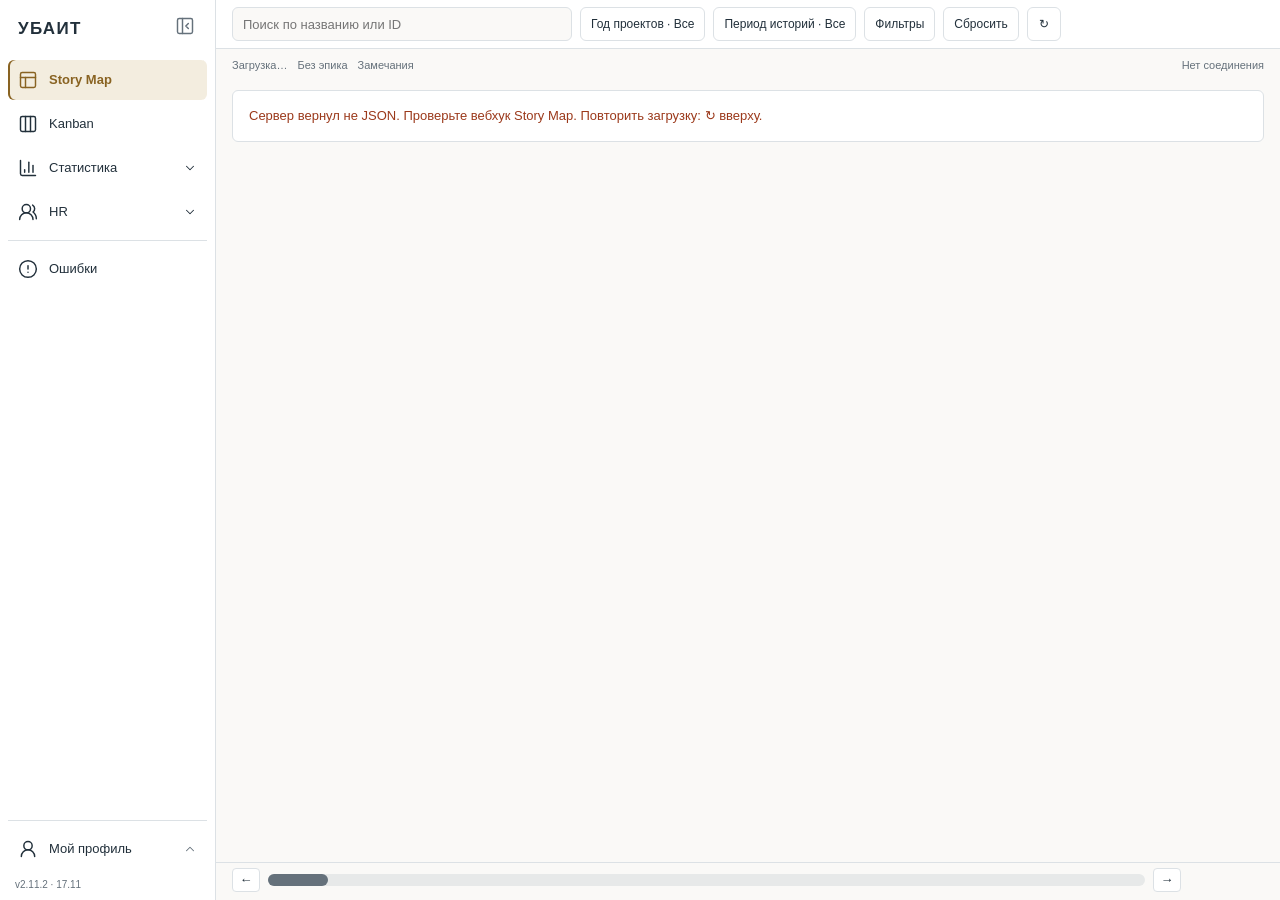
==== index.html @ e15a3f2a "Add files via upload" ====
<!doctype html>
<html lang="ru">
<head>
<meta charset="utf-8"><meta name="viewport" content="width=device-width,initial-scale=1">
<meta name="color-scheme" content="light"><meta name="robots" content="noindex,nofollow">
<meta name="app-version" content="2026.11.17-v2.11.2">
<meta name="ui-revision" content="R21-compensation">
<title>УБАИТ · Команда и продукты</title>
<link rel="stylesheet" href="/hr.css">
<style>
:root{color-scheme:light;--bg:#faf9f7;--paper:#fff;--ink:#22303b;--sub:#65717b;--line:#dce1e5;--accent:#896322;--soft:#f3eddf;--track:#e7e9e9;--green:#266e52;--blue:#326297;--danger:#9b391b;--col:236px;--rail:76px}
:root[data-theme="dark"]{color-scheme:dark;--bg:#191b1d;--paper:#23272a;--ink:#e8edf1;--sub:#abb8c2;--line:#3b444a;--accent:#e5bf76;--soft:#3b3425;--track:#384149;--green:#98d6b4;--blue:#9fc4f1;--danger:#f1ae88}
html{height:100%;overflow:hidden}
.app-bar{height:36px;flex-shrink:0;display:flex;align-items:center;gap:18px;padding:0 16px;background:var(--paper);border-bottom:1px solid var(--line)}.app-brand{font-size:13px;letter-spacing:.06em;font-weight:750}.app-tabs{display:flex;align-self:stretch;gap:4px}.app-tab{background:none;border:0;border-bottom:2px solid transparent;padding:0 12px;font-size:12px}.app-tab[aria-selected="true"]{border-bottom-color:var(--accent);color:var(--accent);font-weight:650;background:var(--soft)}.app-bar .build-version{margin-left:auto}.app-bar #theme-toggle{min-height:26px;font-size:11px;padding:2px 8px}.app-panel{display:flex;flex-direction:column;flex:1;min-height:0;overflow:hidden}
*{box-sizing:border-box}body{margin:0;height:100dvh;display:flex;flex-direction:column;overflow:hidden;background:var(--bg);color:var(--ink);font:13px/1.4 -apple-system,BlinkMacSystemFont,"Segoe UI",Arial,sans-serif}button,input{font:inherit;color:inherit}button{cursor:pointer}button:disabled{cursor:default;opacity:.45}button:focus-visible,a:focus-visible,input:focus-visible{outline:2px solid var(--accent);outline-offset:2px}[hidden]{display:none!important}h1,h2,h3,p{margin:0}a{color:var(--accent)}
.toolbar{display:flex;align-items:center;gap:8px;padding:10px 16px;background:var(--paper);border-bottom:1px solid var(--line);flex-shrink:0}.brand{font-size:17px;font-weight:700;white-space:nowrap;margin-right:8px}.search{flex:1;min-width:120px;max-width:340px}.search input{width:100%;height:34px;padding:7px 10px;border:1px solid var(--line);border-radius:6px;background:var(--bg)}.action{min-height:34px;padding:6px 10px;border:1px solid var(--line);border-radius:6px;background:var(--paper);white-space:nowrap;font-size:12px}.action:hover{border-color:var(--accent)}.action.active{background:var(--soft);border-color:var(--accent)}.primary{background:var(--accent);color:var(--paper);border-color:var(--accent)}.icon-button{min-width:34px;padding:5px}.meta{display:flex;align-items:center;gap:10px;min-height:33px;padding:5px 16px;flex-shrink:0;font-size:11px;color:var(--sub)}.meta .connection{margin-left:auto;white-space:nowrap}.text-button{padding:0;border:0;background:transparent;color:var(--sub);font-size:11px}.text-button.active{color:var(--accent);text-decoration:underline}.tags{display:flex;gap:5px;overflow:auto;min-width:0}.tag{white-space:nowrap;border:1px solid var(--line);border-radius:4px;background:var(--paper);padding:2px 6px;font-size:10px}.message{padding:16px;margin:8px 16px;background:var(--paper);border:1px solid var(--line);border-radius:6px;white-space:pre-wrap}.message.error{color:var(--danger)}
.viewport{flex:1;min-height:0;overflow:auto;overscroll-behavior:contain;margin:0 16px;position:relative;scrollbar-gutter:stable}.matrix{min-width:100%;width:max-content}.grid{display:grid;grid-template-columns:var(--rail) repeat(var(--cols),var(--col))}.map-head{position:sticky;top:0;z-index:4;background:var(--bg);grid-template-rows:65px 104px}.project-head{min-width:0;padding:8px 10px;background:var(--soft);border-right:5px solid var(--bg);border-bottom:2px solid var(--accent);display:flex;align-items:center;gap:10px}.project-head h2{font-size:12px;font-weight:650;display:-webkit-box;-webkit-line-clamp:2;-webkit-box-orient:vertical;overflow:hidden;overflow-wrap:anywhere;flex:1}.project-head .percent{font-size:18px;font-weight:650;white-space:nowrap}.epic-head{min-width:0;text-align:left;padding:8px 10px;background:var(--bg);border:0;border-left:1px solid var(--line);border-bottom:1px solid var(--line);display:flex;flex-direction:column;justify-content:space-between;gap:4px}.epic-head:hover{background:var(--paper)}.epic-code{font-size:10px;color:var(--sub)}.epic-head h3{font-size:12px;font-weight:650;display:-webkit-box;-webkit-line-clamp:3;-webkit-box-orient:vertical;overflow:hidden;overflow-wrap:anywhere}.progress{display:flex;align-items:center;gap:8px;width:100%;font-size:11px;font-variant-numeric:tabular-nums}.progress span{white-space:nowrap}.track{flex:1;height:3px;background:var(--track);overflow:hidden;border-radius:4px}.fill{height:100%;background:var(--accent)}.head-rail,.lane-rail{position:sticky;left:0;background:var(--bg);z-index:5;color:var(--sub);padding:8px 5px 8px 0;font-size:10px}.head-rail{grid-column:1;grid-row:1 / 3;align-content:end}.lane{border-top:1px solid var(--line)}.lane-rail{z-index:3;min-height:32px}.lane-toggle{border:0;background:transparent;padding:0;min-height:22px;font-size:11px;display:flex;align-items:center;gap:4px}.lane-note{font-size:10px;margin:2px 0 0 12px;color:var(--sub)}.cell{padding:8px 7px 12px;border-left:1px solid var(--line);display:flex;flex-direction:column;gap:6px;min-width:0}.cell.empty:after{content:'—';color:var(--sub);opacity:.4}.story{padding:9px;text-align:left;width:100%;border:1px solid var(--line);border-radius:5px;background:var(--paper);height:119px;display:flex;flex-direction:column;gap:6px;position:relative}.story:hover{border-color:var(--accent)}.story-title{font-size:12px;font-weight:600;display:-webkit-box;-webkit-line-clamp:3;-webkit-box-orient:vertical;overflow:hidden;overflow-wrap:anywhere;line-height:1.35}.story-bottom{margin-top:auto;display:flex;align-items:end;justify-content:space-between;gap:8px}.story-person{font-size:10px;color:var(--sub);overflow:hidden;display:-webkit-box;-webkit-line-clamp:2;-webkit-box-orient:vertical;flex:1}.story-stats{display:flex;flex-direction:column;align-items:end;font-size:10px;white-space:nowrap;color:var(--sub)}.story-stats .percent{font-size:14px;font-weight:650;color:var(--ink)}.story.done .percent{color:var(--green)}.story.wip .percent{color:var(--blue)}.issue-dot{position:absolute;top:3px;right:5px;color:var(--danger);font-size:9px}.story.has-issue .story-title{padding-right:8px}.more{height:30px;flex-shrink:0;border:1px dashed var(--line);background:transparent;border-radius:4px;color:var(--sub);font-size:11px}.xbar{display:flex;align-items:center;gap:8px;padding:5px 16px 8px;flex-shrink:0;background:var(--bg);border-top:1px solid var(--line)}.xbar button{border:1px solid var(--line);border-radius:4px;background:var(--paper);width:28px;height:24px}.xbar input{flex:1;min-width:0;appearance:none;-webkit-appearance:none;height:12px;border-radius:8px;background:var(--track);margin:0;cursor:ew-resize}.xbar input::-webkit-slider-thumb{appearance:none;-webkit-appearance:none;width:var(--thumb,60px);height:12px;background:var(--sub);border-radius:8px}.xbar input::-moz-range-thumb{width:var(--thumb,60px);height:12px;background:var(--sub);border:0;border-radius:8px}.xbar small{font-size:10px;color:var(--sub);min-width:75px;text-align:right}
dialog{background:var(--paper);color:var(--ink);border:1px solid var(--line);border-radius:10px;max-height:88dvh;padding:0;box-shadow:0 16px 60px #0003}dialog::backdrop{background:#0005}.dialog-top{display:flex;justify-content:space-between;align-items:center;gap:12px;padding:16px 20px;border-bottom:1px solid var(--line)}.dialog-top h2{font-size:17px}.dialog-footer{display:flex;align-items:center;justify-content:space-between;gap:12px;padding:12px 20px;border-top:1px solid var(--line)}.filter-dialog{width:min(850px,95vw)}.filter-layout{display:grid;grid-template-columns:175px 1fr;height:min(470px,60dvh)}.filter-tabs{padding:10px;border-right:1px solid var(--line);overflow:auto;background:var(--bg)}.filter-tabs button{width:100%;display:flex;justify-content:space-between;gap:5px;text-align:left;border:0;background:transparent;border-radius:5px;padding:9px;font-size:12px}.filter-tabs button[aria-selected=true]{background:var(--soft);color:var(--accent)}.filter-tabs small{color:var(--sub)}.filter-pane{padding:16px 20px;display:flex;flex-direction:column;min-height:0;min-width:0}.filter-pane h3{font-size:14px;margin-bottom:6px}.help{font-size:12px;color:var(--sub);line-height:1.5}.options-search{width:100%;margin:12px 0 8px;height:34px;border:1px solid var(--line);border-radius:5px;background:var(--bg);padding:7px 9px}.options-list{overflow:auto;flex:1;min-height:0;margin-top:8px}.option{display:flex;align-items:center;gap:9px;padding:8px 6px;border-radius:4px;font-size:12px;cursor:pointer}.option:hover{background:var(--bg)}.option input{accent-color:var(--accent);width:16px;height:16px;flex-shrink:0}.option span{overflow-wrap:anywhere}.filter-tools{display:flex;gap:15px}.filter-tools button{font-size:11px;background:none;border:0;padding:4px 0;color:var(--accent)}.range-group{margin:18px 0}.range-heading{display:flex;justify-content:space-between;gap:15px;margin-bottom:10px}.range-heading strong{font-size:12px}.range-inputs{display:grid;grid-template-columns:28px 1fr 70px;align-items:center;gap:10px;margin:8px 0;font-size:11px}.range-inputs input[type=range]{width:100%;accent-color:var(--accent)}.range-inputs input[type=number]{width:65px;border:1px solid var(--line);border-radius:4px;padding:5px;background:var(--bg)}.detail-dialog{width:min(700px,94vw)}.detail-body{padding:20px;max-height:calc(88dvh - 70px);overflow:auto}.detail-title{font-size:22px;line-height:1.3;overflow-wrap:anywhere;margin-bottom:8px}.detail-path{color:var(--sub);font-size:12px;margin-bottom:18px}.detail-grid{display:grid;grid-template-columns:1fr 1.5fr;gap:9px 16px;margin:20px 0;font-size:12px}.detail-grid dt{color:var(--sub)}.detail-grid dd{margin:0;overflow-wrap:anywhere}.text-block{margin:15px 0;white-space:pre-wrap;overflow-wrap:anywhere}.text-block strong{display:block;margin-bottom:5px;font-size:12px}.warning{font-size:12px;color:var(--danger);margin:8px 0}.sprint-table{border-collapse:collapse;width:100%;font-size:11px}.sprint-table th,.sprint-table td{padding:6px;border-bottom:1px solid var(--line);text-align:right}.sprint-table th:first-child,.sprint-table td:first-child{text-align:left}.sprint-table th{color:var(--sub);font-weight:500}
.project-metrics{position:sticky;right:8px;background:var(--soft);padding:0 4px;display:flex;flex-direction:column;align-items:flex-end;gap:1px;flex-shrink:0}.sp-total{white-space:nowrap;font-size:11px;color:var(--sub);font-variant-numeric:tabular-nums}
.app-bar #change-password,.app-bar #logout{min-height:26px;padding:2px 8px;font-size:11px;flex-shrink:0}.password-dialog{width:min(440px,94vw)}.password-fields{border:0;margin:0;padding:18px 20px;display:grid;gap:14px}.password-fields label{display:grid;gap:6px;font-size:12px}.password-fields input{width:100%;border:1px solid var(--line);border-radius:6px;background:var(--bg);padding:10px;font-size:14px}.password-fields .help{font-size:11px}.password-error{margin:0;font-size:12px;color:var(--danger)}.password-fields .action{margin-top:2px}@media(max-width:1000px){.app-bar .build-version{display:none}.app-bar #change-password{margin-left:auto}.app-tabs{min-width:0;overflow-x:auto;flex-shrink:1}.app-brand{flex-shrink:0}}
.lane.collapsed .lane-rail{display:flex;align-items:center;gap:5px;padding:3px 0;min-height:30px}
.lane.collapsed .lane-note{margin:0;font-size:9px}
.story{height:auto;min-height:134px;flex-shrink:0}
.story-title,.story-bottom{flex-shrink:0}
.story-meta{display:flex;align-items:center;gap:6px;min-width:0;flex-shrink:0}
.story-meta .afct-badge{margin-right:0;flex-shrink:0}
.story-badges{display:inline-flex;align-items:center;gap:5px;flex-shrink:0}.monetization-badge{display:inline-flex;align-items:center;justify-content:center;width:17px;height:17px;flex:0 0 17px;vertical-align:middle;color:var(--accent)}.monetization-badge svg{width:16px;height:16px}.initiative-detail{margin:18px 0;padding:14px;border:1px solid var(--line);border-radius:6px;background:var(--bg)}.initiative-detail h3{font-size:13px;margin:0 0 8px}.initiative-detail .detail-grid{margin:10px 0}.initiative-detail p{font-size:12px;line-height:1.5;overflow-wrap:anywhere}.initiative-detail .initiative-description{white-space:pre-wrap;margin-top:10px}.initiative-detail a{font-size:12px}.initiative-filter-choice{align-items:flex-start}.initiative-filter-choice span{line-height:1.5}
.story-status{font-size:10px;line-height:12px;color:var(--blue);white-space:nowrap;overflow:hidden;text-overflow:ellipsis;min-width:0;flex:1}
.build-version{display:inline-block;font-size:10px;font-weight:400;color:var(--sub);margin-left:7px;vertical-align:middle;white-space:nowrap}
.viewport{overflow-x:hidden;overflow-y:auto}
.toolbar{padding-top:7px;padding-bottom:7px}.duration{white-space:nowrap;font-size:10px;color:var(--sub);font-variant-numeric:tabular-nums}.epic-footer{display:grid;grid-template-columns:1fr auto;align-items:center;gap:4px 8px;flex-shrink:0}.epic-footer .progress{min-width:0;grid-column:1 / -1}.story-person{min-width:0}.story-stats{flex-shrink:0}
.filter-logic{display:flex;align-items:center;flex-wrap:wrap;gap:8px;padding:10px 20px;border-bottom:1px solid var(--line);font-size:11px}
.filter-logic .help{font-size:11px;flex-basis:100%}
.segmented{display:inline-flex;gap:2px;padding:2px;border:1px solid var(--line);border-radius:6px;background:var(--bg)}
.segmented button{border:0;border-radius:4px;background:transparent;padding:5px 8px;font-size:11px}
.segmented button[aria-pressed="true"]{background:var(--accent);color:var(--paper)}
.filter-mode{display:flex;align-items:center;gap:10px;margin-top:10px}
.filter-dialog{overflow:hidden}.filter-dialog[open]{display:flex;flex-direction:column;height:min(660px,88dvh)}.filter-layout{height:auto;flex:1;min-height:0}.filter-dialog .dialog-top,.filter-dialog .dialog-footer,.filter-logic{flex-shrink:0}.filter-pane{overflow-y:auto}.options-list{min-height:60px}
@media(max-width:1000px){.toolbar{flex-wrap:wrap}.search{max-width:none}.meta{flex-wrap:wrap;gap:5px 10px}.meta .connection{margin-left:auto}.tags{max-width:100%}}
@media(max-width:600px){:root{--col:220px;--rail:65px}.toolbar{padding:8px;gap:5px}.brand{font-size:14px}.search{flex-basis:55%}.action{font-size:11px;padding:5px 7px}.meta{padding:5px 8px}.viewport{margin:0 8px}.xbar{padding:5px 8px}.filter-layout{grid-template-columns:125px 1fr;height:62dvh}.filter-pane{padding:12px}.filter-tabs{padding:5px}.filter-tabs button{font-size:11px;padding:9px 5px}.dialog-top,.dialog-footer{padding:12px}.detail-body{padding:15px}.connection{display:none}}
@media(max-width:600px){.app-bar{gap:8px;padding:0 8px}.app-bar .build-version{display:none}.app-bar #theme-toggle{margin-left:auto}.filter-layout{height:auto}.filter-logic{padding:8px 12px}}
.afct-badge{display:inline-block;vertical-align:baseline;font-size:9px;font-weight:650;line-height:15px;padding:0 4px;margin-right:5px;border:1px solid var(--line);border-radius:4px;background:var(--soft);color:var(--accent);white-space:nowrap;letter-spacing:.03em}.afct-empty{color:var(--sub);background:var(--bg)}
.afct-detail{margin:20px 0}.afct-detail>h3{font-size:14px;margin-bottom:10px}.afct-work-block{border:1px solid var(--line);border-radius:6px;padding:12px;margin:8px 0;background:var(--bg)}.afct-work-block h4{font-size:13px;margin:0 0 7px}.afct-work-items{margin-top:9px;font-size:12px;line-height:1.5}.afct-work-items>strong{font-size:11px;color:var(--sub)}.afct-work-items ul{margin:4px 0 0;padding-left:18px}.afct-work-items li+li{margin-top:4px}
.afct-filter-block{padding:5px 0;border-bottom:1px solid var(--line)}.afct-filter-block>.depth-0{font-weight:650}.afct-option.depth-1{margin-left:22px}.afct-filter-section{margin:9px 6px 3px 28px;color:var(--sub);font-size:11px}.kb-board-task-id .afct-badge{float:right;margin-right:0}
.sidebar-load-state{display:block;padding:8px 14px;color:var(--sub);font-size:11px;line-height:1.5}.sidebar-load-retry{font-size:11px!important;color:var(--accent)!important}.sidebar-subnav [hidden]{display:none!important}
@media(max-width:1100px){.stat-rank-row.has-averages{grid-template-columns:18px minmax(105px,1fr) 68px 68px minmax(30px,.6fr) 60px 8px;gap:8px}}
@media(max-width:850px){.stat-rank-row.has-averages{grid-template-columns:16px minmax(110px,1fr) 65px 65px 55px}.has-averages .stat-meter{grid-column:2/-1;grid-row:2}.has-averages .stat-average strong{font-size:12px}}
@media(max-width:450px){.stat-rank-row.has-averages{grid-template-columns:16px minmax(80px,1fr) 58px 58px 45px;gap:5px;padding:10px 8px}.has-averages .stat-name strong{font-size:11px}}
</style>
<style>
.loading-cover{position:fixed;inset:118px 0 0;z-index:9;display:grid;place-items:center;background:var(--bg)}.loading-box{text-align:center;display:flex;align-items:center;flex-direction:column;gap:16px;font-size:16px;font-weight:600}.spinner{width:48px;height:48px;border:4px solid var(--line);border-top-color:var(--accent);border-radius:50%;animation:spin .9s linear infinite}@keyframes spin{to{transform:rotate(360deg)}}@media(prefers-reduced-motion:reduce){.spinner{animation-duration:2s}}
.aux-view{flex:1;min-height:0;overflow:auto;padding:0 16px 12px}.aux-view[aria-busy="true"]{opacity:.65}.empty-state{padding:50px 20px;text-align:center;color:var(--sub)}.error-board{height:100%;min-height:250px;display:flex;gap:12px;align-items:stretch}.error-column{flex:0 0 290px;min-width:0;display:flex;flex-direction:column;border:1px solid var(--line);border-radius:8px;background:var(--paper);overflow:hidden}.error-column header{padding:14px 12px;border-bottom:1px solid var(--line);min-height:123px;background:var(--soft)}.error-column h2{font-size:13px;display:flex;justify-content:space-between;gap:8px}.error-column h2 span{font-weight:500;color:var(--sub)}.error-column header p{font-size:11px;line-height:1.5;margin-top:8px;color:var(--sub)}.error-list{flex:1;min-height:0;overflow:auto;padding:9px;display:flex;flex-direction:column;gap:8px}.error-card{width:100%;text-align:left;display:flex;flex-direction:column;gap:8px;flex-shrink:0;padding:11px;background:var(--bg);border:1px solid var(--line);border-radius:6px}.error-card:hover{border-color:var(--accent)}.error-card strong{font-size:12px}.error-card small,.error-card-footer{font-size:10px;color:var(--sub)}.error-reason{font-size:11px;color:var(--danger)}.error-card-footer{display:flex;justify-content:space-between;gap:8px}.error-card-footer>span:last-child{white-space:nowrap}
</style>
<style>
#statistics-shell{display:flex;flex-direction:column;flex:1;min-height:0;overflow:hidden}
.statistics-tabs{display:flex;gap:4px;flex-shrink:0;min-height:35px;padding:0 16px;border-bottom:1px solid var(--line)}
.statistics-tabs button{background:none;border:0;border-bottom:2px solid transparent;padding:7px 14px;font-size:12px}
.statistics-tabs button[aria-selected="true"]{border-bottom-color:var(--accent);color:var(--accent);font-weight:650}
#statistics-view{display:flex;flex-direction:column;overflow:hidden;padding:14px 16px}
.app-panel[data-view="statistics"] .meta{display:none}
.app-panel[data-view="statistics"] .toolbar{gap:7px;flex-wrap:nowrap}
.app-panel[data-view="statistics"] .search{max-width:245px;min-width:120px}
.app-panel[data-view="statistics"] #story-period{max-width:200px;overflow:hidden;text-overflow:ellipsis}
.stats-controls{display:flex;margin-left:auto;flex-shrink:0;padding:0;gap:0}
.stat-dashboard{flex:1;min-height:0;width:100%;max-width:1500px;margin:0 auto;display:grid;grid-template-columns:minmax(0,1fr) 328px;gap:16px}
.stat-ranking{display:flex;flex-direction:column;min-height:0;min-width:0;border:1px solid var(--line);border-radius:9px;background:var(--paper);overflow:hidden}
.stat-ranking-top{display:flex;align-items:center;gap:6px;padding:12px 14px;border-bottom:1px solid var(--line);flex-shrink:0}
.stat-group-switch{display:flex;align-items:center;gap:2px;flex-wrap:wrap}
.stat-group-switch button,.stat-sort,.stat-period-caption,.stat-grain-switch button{background:none;border:0;border-radius:5px;padding:6px 8px;font-size:11px;white-space:nowrap}
.stat-group-switch button[aria-pressed="true"]{background:var(--soft);color:var(--accent);font-weight:650}
.stat-sort{margin-left:auto;color:var(--sub)}
.stat-list-heading{padding:14px 20px 10px;display:flex;align-items:center;gap:10px;min-width:0;flex-shrink:0}
.stat-list-heading h2{font-size:15px;white-space:nowrap}.stat-list-heading h2 small{font-weight:400;color:var(--sub);margin-left:5px;font-size:12px}
.stat-list-heading>span{margin-left:auto;color:var(--sub);font-size:11px;white-space:nowrap;padding-right:24px}
.stat-period-caption{color:var(--sub);min-width:0;max-width:55%;overflow:hidden;text-overflow:ellipsis;font-size:11px;padding:3px 6px}.stat-period-caption:disabled{opacity:1}.stat-period-caption.selected{background:var(--soft);color:var(--accent)}
.stat-ranking-scroll{flex:1;min-height:0;overflow-y:auto;overscroll-behavior:contain;scrollbar-gutter:stable}
.stat-rank-row{width:100%;display:grid;grid-template-columns:22px minmax(130px,210px) minmax(60px,1fr) 76px 10px;align-items:center;gap:12px;border:0;background:transparent;text-align:left;padding:13px 16px;min-height:62px;border-bottom:1px solid var(--line)}
.stat-rank-row.has-averages{grid-template-columns:22px minmax(130px,210px) 78px 78px minmax(45px,1fr) 76px 10px}
.stat-average{min-width:0;text-align:right;font-variant-numeric:tabular-nums}.stat-average small{display:block;font-size:10px;color:var(--sub);white-space:nowrap}.stat-average strong{display:block;margin-top:3px;font-size:13px;font-weight:600}
.stat-rank-row:hover{background:var(--bg)}.stat-rank-row:focus-visible{outline-offset:-3px}
.stat-position{font-size:10px;color:var(--sub)}.stat-name{min-width:0}.stat-name strong{display:block;font-size:12px;font-weight:550;overflow-wrap:anywhere}.stat-name small{display:block;margin-top:3px;color:var(--sub);font-size:10px}
.stat-meter{height:6px;background:var(--track);border-radius:3px;position:relative;min-width:0}.stat-fill{position:absolute;top:0;height:6px;background:var(--blue);border-radius:3px}.stat-zero{position:absolute;height:12px;width:1px;top:-3px;background:var(--line)}.stat-fill.negative{background:var(--danger)}.stat-meter.unknown{background:repeating-linear-gradient(90deg,var(--line) 0 4px,transparent 4px 8px)}
.stat-value{text-align:right;font-size:15px;font-weight:650;font-variant-numeric:tabular-nums;white-space:nowrap}.stat-value.incomplete{color:var(--danger)}.stat-chevron{font-size:18px;color:var(--sub)}
.stat-list-footer{padding:9px 20px;font-size:10px;color:var(--sub);border-top:1px solid var(--line);flex-shrink:0;background:var(--bg)}
.stat-insights{display:flex;flex-direction:column;gap:12px;min-width:0;overflow-y:auto}
.stat-overview,.stat-trend{border:1px solid var(--line);border-radius:9px;background:var(--paper);padding:18px}
.stat-eyebrow{display:block;font-size:11px;color:var(--sub);overflow-wrap:anywhere}.stat-primary-number{display:flex;align-items:baseline;gap:10px;margin:9px 0 17px}.stat-primary-number strong{font-size:36px;font-weight:650;letter-spacing:-1.2px;font-variant-numeric:tabular-nums;line-height:1.1}.stat-primary-number>span{font-size:12px;color:var(--sub);white-space:nowrap}
.stat-secondary-metrics{display:grid;grid-template-columns:1fr 1fr 1fr;gap:8px}.stat-secondary-metrics span{display:block;font-size:10px;color:var(--sub)}.stat-secondary-metrics strong{display:block;font-size:17px;font-weight:550;font-variant-numeric:tabular-nums;margin-top:4px}
.stat-trend header{display:flex;align-items:center;justify-content:space-between;gap:8px;margin-bottom:20px}.stat-trend h3{font-size:13px}.stat-grain-switch{display:flex;gap:2px}.stat-grain-switch button{padding:4px 6px;font-size:10px;color:var(--sub)}.stat-grain-switch button[aria-pressed="true"]{background:var(--soft);color:var(--accent)}
.stat-chart{display:grid;grid-template-columns:repeat(var(--period-count),minmax(0,1fr));gap:3px}.stat-period{border:0;background:none;min-width:0;padding:0;border-radius:3px}.stat-column-track{height:100px;display:block;position:relative;margin:0 2px}.stat-column{position:absolute;left:0;right:0;background:var(--blue);border-radius:2px;opacity:.45}.stat-period:hover .stat-column,.stat-period.selected .stat-column{opacity:1}.stat-period.selected{background:var(--soft)}.stat-column.negative{background:var(--danger)}.stat-chart-zero{position:absolute;left:-2px;right:-2px;height:1px;background:var(--line)}.stat-dot{position:absolute;left:calc(50% - 2px);width:4px;height:4px;margin-top:-2px;background:var(--sub);border-radius:50%}.stat-missing{position:absolute;bottom:0;left:0;right:0;color:var(--danger);font-size:11px}.stat-period small{display:block;font-size:9px;color:var(--sub);margin:8px -2px 4px;white-space:nowrap}.stat-period.selected small{color:var(--accent);font-weight:650}
.stat-chart-footer{display:flex;align-items:center;gap:4px;margin-top:8px;font-size:10px;color:var(--sub)}.stat-chart-footer>span{margin-right:auto}.stat-chart-footer button{border:1px solid var(--line);border-radius:4px;background:var(--paper);padding:0 7px;font-size:16px}.stat-chart-hint{font-size:10px;color:var(--sub);margin-top:13px;line-height:1.5}
.stat-quality{display:flex;align-items:center;justify-content:space-between;gap:10px;border:1px solid var(--line);border-radius:7px;background:var(--paper);padding:12px 15px;color:var(--sub);font-size:11px;text-align:left;flex-shrink:0}.stat-quality.has-warning{color:var(--danger);border-color:var(--danger)}.stat-empty{padding:24px 16px;color:var(--sub);font-size:12px}
.stat-info p{margin:16px 0;font-size:13px;line-height:1.65}.stat-detail-metrics{display:flex;gap:25px;flex-wrap:wrap;margin-bottom:18px;color:var(--sub);font-size:11px}.stat-detail-metrics strong{font-size:23px;color:var(--ink);font-variant-numeric:tabular-nums;margin-right:4px}.stat-detail-heading{font-size:13px;margin:22px 0 8px}.stat-task-list>button{display:flex;align-items:center;gap:15px;justify-content:space-between;padding:13px 0;background:none;border:0;border-bottom:1px solid var(--line);width:100%;text-align:left}.stat-task-list>button:hover{background:var(--bg)}.stat-task-list>button>span{min-width:0}.stat-task-list strong{display:block;font-size:12px;font-weight:550;overflow-wrap:anywhere}.stat-task-list small{display:block;color:var(--sub);font-size:10px;margin-top:4px}.stat-task-list b{white-space:nowrap;font-weight:550;font-size:12px;font-variant-numeric:tabular-nums}.stat-task-list b>span{margin-left:10px;color:var(--sub)}.stat-detail-more{width:100%;margin-top:12px}.stat-back{margin-bottom:16px;border:0;background:none;color:var(--accent);padding:0;font-size:12px}
@media(max-width:1100px){.stat-dashboard{grid-template-columns:minmax(0,1fr) 280px;gap:12px}.stat-ranking-top{padding:10px}.stat-group-switch button{padding:5px 6px;font-size:10px}.stat-rank-row{grid-template-columns:18px minmax(100px,160px) minmax(45px,1fr) 65px 8px;gap:10px;padding:12px}.stat-overview,.stat-trend{padding:15px}.app-panel[data-view="statistics"] .toolbar{gap:5px}.app-panel[data-view="statistics"] .search{max-width:180px}.app-panel[data-view="statistics"] .action{font-size:11px;padding:5px 8px}.stat-sort{font-size:10px}}
@media(max-width:850px){.app-panel[data-view="statistics"] .toolbar{flex-wrap:wrap}.app-panel[data-view="statistics"] .search{max-width:none;flex:1}.stat-dashboard{grid-template-columns:minmax(0,1fr) 250px;gap:10px}.stat-ranking-top{flex-wrap:wrap}.stat-rank-row{grid-template-columns:16px minmax(100px,1.5fr) minmax(30px,1fr) 55px;gap:8px}.stat-chevron{display:none}.stat-primary-number strong{font-size:29px}.stat-list-heading{padding:12px}.stat-list-heading>span{padding-right:0}.stat-list-heading h2{font-size:13px}}
@media(max-width:650px){#statistics-view{overflow:auto;padding:8px}.stat-dashboard{display:flex;flex-direction:column;flex:none;min-height:100%;gap:10px}.stat-insights{order:-1;overflow:visible;display:grid;grid-template-columns:1fr 1fr;gap:8px}.stat-overview,.stat-trend{padding:10px}.stat-quality{grid-column:1/-1;padding:9px 12px}.stat-primary-number{margin:10px 0}.stat-primary-number strong{font-size:26px}.stat-primary-number>span{font-size:10px}.stat-secondary-metrics{grid-template-columns:1fr 1fr;gap:5px}.stat-secondary-metrics strong{font-size:14px}.stat-secondary-metrics>div:last-child{grid-column:1/-1;display:flex;gap:8px;align-items:center}.stat-trend header{margin-bottom:10px;gap:3px}.stat-trend h3{font-size:11px}.stat-grain-switch button{padding:4px;font-size:9px}.stat-column-track{height:55px}.stat-period small{font-size:7px}.stat-chart{gap:1px}.stat-column-track{margin:0 1px}.stat-chart-footer{font-size:8px}.stat-chart-hint{display:none}.stat-ranking{overflow:visible;flex:none}.stat-ranking-scroll{overflow:visible}.stat-list-footer{font-size:9px}.stat-rank-row{min-height:60px}.stats-controls{padding:0}.app-panel[data-view="statistics"] .search{flex-basis:100%}.app-panel[data-view="statistics"] .toolbar{padding:6px 8px}.app-panel[data-view="statistics"] #reset{font-size:10px;padding:5px}.stat-detail-metrics{gap:16px}.stat-detail-metrics strong{font-size:19px}}
.error-column header{min-height:100px}
</style>
<style id="sidebar-styles">
body.has-sidebar{flex-direction:row;--sidebar-width:216px}
body.has-sidebar.sidebar-collapsed{--sidebar-width:58px}
.has-sidebar>.app-panel{min-width:0}
.has-sidebar>.loading-cover{left:var(--sidebar-width);top:0}
.app-sidebar{width:var(--sidebar-width);flex:0 0 var(--sidebar-width);min-height:0;display:flex;flex-direction:column;padding:0 8px;background:var(--paper);border-right:1px solid var(--line);position:relative;z-index:10}
.sidebar-brand{height:58px;min-height:58px;display:flex;align-items:center;gap:8px;padding:0 2px}
.sidebar-brand .app-brand{font-size:17px;letter-spacing:.08em;padding-left:8px}
.sidebar-toggle{margin-left:auto;display:flex;align-items:center;justify-content:center;width:40px;min-height:40px;flex-shrink:0;background:none;border:0;border-radius:6px;color:var(--sub);padding:0}
.sidebar-toggle:hover{background:var(--bg);color:var(--ink)}
.sidebar-icon{width:20px;height:20px;flex:0 0 20px;fill:none;stroke:currentColor;stroke-width:1.75;stroke-linecap:round;stroke-linejoin:round}
.app-sidebar .app-tabs{display:flex;flex-direction:column;align-self:stretch;gap:4px;flex:1;min-height:0;min-width:0;overflow-x:hidden;overflow-y:auto;padding:2px 0 12px;scrollbar-width:none}
.app-sidebar .app-tabs::-webkit-scrollbar,.app-sidebar .sidebar-subnav::-webkit-scrollbar{display:none}
.app-sidebar .app-tab{display:flex;align-items:center;gap:11px;flex-shrink:0;min-height:40px;padding:8px 10px;width:100%;border:0;border-radius:6px;text-align:left;font-size:13px;font-weight:500;min-width:0}
.app-sidebar .app-tab:hover{background:var(--bg)}
.app-sidebar .app-tab[aria-current="page"]{background:var(--soft);color:var(--accent);box-shadow:inset 2px 0 var(--accent);font-weight:650}
.app-sidebar .app-tab.sidebar-parent[aria-current="page"]{background:none;box-shadow:none;color:var(--accent)}
.sidebar-nav-group{flex-shrink:0;min-width:0}
.sidebar-group-arrow{margin-left:auto;display:flex}
.sidebar-group-arrow .sidebar-icon{width:14px;height:14px;flex-basis:14px}
.sidebar-parent[aria-expanded="true"] .sidebar-group-arrow{transform:rotate(180deg)}
.app-sidebar .sidebar-subnav{display:flex;flex-direction:column;gap:2px;padding:0 0 0 7px;margin:2px 0 8px 20px;border:0;border-left:1px solid var(--line);min-height:0;min-width:0;background:none;scrollbar-width:none}
.app-sidebar .sidebar-subnav button{display:flex;align-items:center;gap:10px;width:100%;background:none;border:0;border-radius:5px;text-align:left;padding:7px 9px;min-height:36px;font-size:13px;line-height:1.4;font-weight:400;color:var(--sub)}
.sidebar-subnav .sidebar-icon{width:18px;height:18px;flex-basis:18px}
.app-sidebar .sidebar-subnav button:hover{background:var(--bg);color:var(--ink)}
.app-sidebar[data-active-view="statistics"] #statistics-tabs button[aria-selected="true"],.app-sidebar[data-active-view="hr"] #hr-navigation button[aria-selected="true"]{background:var(--soft);color:var(--accent);font-weight:650}
.sidebar-menu-heading{display:none}
.sidebar-errors{border-top:1px solid var(--line);padding-top:8px;margin-top:4px;flex-shrink:0}
.sidebar-footer{flex-shrink:0;position:relative;padding:10px 0 8px}
.sidebar-account{position:relative;border-top:1px solid var(--line);padding-top:8px}
.sidebar-account summary{display:flex;align-items:center;gap:11px;list-style:none;cursor:pointer;padding:5px 10px;min-height:40px;border-radius:6px;font-size:13px}
.sidebar-account summary::-webkit-details-marker{display:none}
.sidebar-account summary:hover{background:var(--bg)}
.sidebar-account[open] summary{background:var(--soft);color:var(--accent)}
.sidebar-account-arrow{margin-left:auto;display:flex;color:var(--sub)}
.sidebar-account-arrow .sidebar-icon{width:14px;height:14px;flex-basis:14px}
.sidebar-account[open] .sidebar-account-arrow{transform:rotate(180deg)}
.sidebar-account-menu{position:absolute;bottom:calc(100% + 6px);left:0;width:208px;max-width:calc(100vw - 24px);padding:6px;background:var(--paper);border:1px solid var(--line);border-radius:8px;box-shadow:0 5px 20px #0002;z-index:20;display:grid;gap:3px}
.sidebar-account:not([open]) .sidebar-account-menu{display:none}
.sidebar-account-menu .action{display:flex;align-items:center;gap:10px;width:100%;text-align:left;min-height:38px;border:0;background:none;font-size:12px;padding:7px 9px}
.sidebar-account-menu .sidebar-icon{width:17px;height:17px;flex-basis:17px}
.sidebar-account-menu .action:hover{background:var(--soft)}
.app-sidebar .build-version{display:block;margin:9px 7px 0;font-size:10px;white-space:normal;line-height:1.4}
.sidebar-expand-icon{display:none}
.sidebar-collapsed .sidebar-expand-icon{display:flex}
.sidebar-collapsed .sidebar-close-icon{display:none}
.sidebar-collapsed .sidebar-brand{justify-content:center;padding:0}
.sidebar-collapsed .sidebar-toggle{margin:0}
.sidebar-collapsed .sidebar-brand .app-brand,.sidebar-collapsed .sidebar-label,.sidebar-collapsed .sidebar-account-arrow,.sidebar-collapsed .sidebar-group-arrow,.sidebar-collapsed .app-sidebar .build-version{display:none}
.sidebar-collapsed .app-sidebar .app-tab{justify-content:center;gap:0;padding:8px 0}
.sidebar-collapsed .app-sidebar .app-tab.sidebar-parent[aria-current="page"],.sidebar-collapsed .sidebar-parent[aria-expanded="true"]{background:var(--soft);color:var(--accent)}
.sidebar-collapsed .app-sidebar .sidebar-subnav{position:fixed;left:calc(var(--sidebar-width) + 8px);top:58px;width:192px;max-width:calc(100vw - var(--sidebar-width) - 20px);max-height:calc(100dvh - 16px);overflow-x:hidden;overflow-y:auto;margin:0;padding:6px;border:1px solid var(--line);border-radius:8px;background:var(--paper);box-shadow:0 5px 20px #0002;z-index:20}
.sidebar-collapsed .sidebar-subnav .sidebar-label{display:inline}
.sidebar-collapsed .app-sidebar .sidebar-subnav button{justify-content:flex-start;gap:10px;padding:7px 9px;min-height:38px}
.sidebar-collapsed .sidebar-menu-heading{display:block;padding:6px 9px 9px;margin-bottom:4px;border-bottom:1px solid var(--line);font-size:12px;color:var(--sub)}
.sidebar-collapsed .sidebar-account summary{justify-content:center;padding:5px 0;gap:0}
@media(pointer:coarse){body.has-sidebar.sidebar-collapsed{--sidebar-width:62px}.app-sidebar .app-tab,.app-sidebar .sidebar-subnav button,.sidebar-account summary,.sidebar-account-menu .action,.sidebar-toggle{min-height:44px}.sidebar-toggle{width:44px}}
</style>
</head>
<body class="has-sidebar">
<!-- Inline navigation icons: Lucide. ISC License

Copyright (c) 2026 Lucide Icons and Contributors

Permission to use, copy, modify, and/or distribute this software for any
purpose with or without fee is hereby granted, provided that the above
copyright notice and this permission notice appear in all copies.

THE SOFTWARE IS PROVIDED "AS IS" AND THE AUTHOR DISCLAIMS ALL WARRANTIES
WITH REGARD TO THIS SOFTWARE INCLUDING ALL IMPLIED WARRANTIES OF
MERCHANTABILITY AND FITNESS. IN NO EVENT SHALL THE AUTHOR BE LIABLE FOR
ANY SPECIAL, DIRECT, INDIRECT, OR CONSEQUENTIAL DAMAGES OR ANY DAMAGES
WHATSOEVER RESULTING FROM LOSS OF USE, DATA OR PROFITS, WHETHER IN AN
ACTION OF CONTRACT, NEGLIGENCE OR OTHER TORTIOUS ACTION, ARISING OUT OF
OR IN CONNECTION WITH THE USE OR PERFORMANCE OF THIS SOFTWARE.



The following Lucide icons are derived from the Feather project:

airplay, alert-circle, alert-octagon, alert-triangle, aperture, arrow-down-circle, arrow-down-left, arrow-down-right, arrow-down, arrow-left-circle, arrow-left, arrow-right-circle, arrow-right, arrow-up-circle, arrow-up-left, arrow-up-right, arrow-up, at-sign, calendar, cast, check, chevron-down, chevron-left, chevron-right, chevron-up, chevrons-down, chevrons-left, chevrons-right, chevrons-up, circle, clipboard, clock, code, columns, command, compass, corner-down-left, corner-down-right, corner-left-down, corner-left-up, corner-right-down, corner-right-up, corner-up-left, corner-up-right, crosshair, database, divide-circle, divide-square, dollar-sign, download, external-link, feather, frown, hash, headphones, help-circle, info, italic, key, layout, life-buoy, link-2, link, loader, lock, log-in, log-out, maximize, meh, minimize, minimize-2, minus-circle, minus-square, minus, monitor, moon, more-horizontal, more-vertical, move, music, navigation-2, navigation, octagon, pause-circle, percent, plus-circle, plus-square, plus, power, radio, rss, search, server, share, shopping-bag, sidebar, smartphone, smile, square, table-2, tablet, target, terminal, trash-2, trash, triangle, tv, type, upload, x-circle, x-octagon, x-square, x, zoom-in, zoom-out

The MIT License (MIT) (for the icons listed above)

Copyright (c) 2013-present Cole Bemis

Permission is hereby granted, free of charge, to any person obtaining a copy
of this software and associated documentation files (the "Software"), to deal
in the Software without restriction, including without limitation the rights
to use, copy, modify, merge, publish, distribute, sublicense, and/or sell
copies of the Software, and to permit persons to whom the Software is
furnished to do so, subject to the following conditions:

The above copyright notice and this permission notice shall be included in all
copies or substantial portions of the Software.

THE SOFTWARE IS PROVIDED "AS IS", WITHOUT WARRANTY OF ANY KIND, EXPRESS OR
IMPLIED, INCLUDING BUT NOT LIMITED TO THE WARRANTIES OF MERCHANTABILITY,
FITNESS FOR A PARTICULAR PURPOSE AND NONINFRINGEMENT. IN NO EVENT SHALL THE
AUTHORS OR COPYRIGHT HOLDERS BE LIABLE FOR ANY CLAIM, DAMAGES OR OTHER
LIABILITY, WHETHER IN AN ACTION OF CONTRACT, TORT OR OTHERWISE, ARISING FROM,
OUT OF OR IN CONNECTION WITH THE SOFTWARE OR THE USE OR OTHER DEALINGS IN THE
SOFTWARE.
 -->
<aside class="app-sidebar" id="app-sidebar" data-active-view="map" aria-label="Навигация">
 <div class="sidebar-brand"><h1 class="app-brand">УБАИТ</h1><button class="sidebar-toggle" id="sidebar-toggle" type="button" aria-label="Свернуть меню" title="Свернуть меню" aria-expanded="true" aria-controls="app-tabs"><span class="sidebar-expand-icon"><svg class="sidebar-icon " viewBox="0 0 24 24" aria-hidden="true"><rect width="18" height="18" x="3" y="3" rx="2"/><path d="M9 3v18"/><path d="m14 9 3 3-3 3"/></svg></span><span class="sidebar-close-icon"><svg class="sidebar-icon " viewBox="0 0 24 24" aria-hidden="true"><rect width="18" height="18" x="3" y="3" rx="2"/><path d="M9 3v18"/><path d="m16 15-3-3 3-3"/></svg></span></button></div>
 <nav class="app-tabs" id="app-tabs" aria-label="Разделы приложения">
  <button class="app-tab" type="button" id="story-map-tab" data-view="map" aria-current="page" aria-controls="viewport" aria-label="Story Map" title="Story Map"><svg class="sidebar-icon " viewBox="0 0 24 24" aria-hidden="true"><rect width="18" height="18" x="3" y="3" rx="2"/><path d="M3 9h18"/><path d="M9 21V9"/></svg><span class="sidebar-label">Story Map</span></button>
  <button class="app-tab" type="button" id="kanban-tab" data-view="kanban" aria-controls="kanban-view" aria-label="Kanban" title="Kanban"><svg class="sidebar-icon " viewBox="0 0 24 24" aria-hidden="true"><rect width="18" height="18" x="3" y="3" rx="2"/><path d="M9 3v18"/><path d="M15 3v18"/></svg><span class="sidebar-label">Kanban</span></button>
  <div class="sidebar-nav-group">
   <button class="app-tab sidebar-parent" type="button" id="statistics-tab" data-view="statistics" data-sidebar-group="statistics" aria-expanded="false" aria-controls="statistics-tabs" aria-label="Статистика" title="Статистика"><svg class="sidebar-icon " viewBox="0 0 24 24" aria-hidden="true"><path d="M3 3v16a2 2 0 0 0 2 2h16"/><path d="M18 17V9"/><path d="M13 17V5"/><path d="M8 17v-3"/></svg><span class="sidebar-label">Статистика</span><span class="sidebar-group-arrow"><svg class="sidebar-icon " viewBox="0 0 24 24" aria-hidden="true"><path d="m6 9 6 6 6-6"/></svg></span></button>
   <nav class="statistics-tabs sidebar-subnav" id="statistics-tabs" role="tablist" aria-orientation="vertical" aria-label="Вид статистики" hidden><span class="sidebar-menu-heading" role="presentation">Статистика</span><button id="statistics-scrum-tab" type="button" role="tab" data-statistics-mode="scrum" aria-controls="statistics-view" aria-selected="true" aria-label="Статистика: Scrum"><svg class="sidebar-icon " viewBox="0 0 24 24" aria-hidden="true"><path d="m2 9 3-3 3 3"/><path d="M13 18H7a2 2 0 0 1-2-2V6"/><path d="m22 15-3 3-3-3"/><path d="M11 6h6a2 2 0 0 1 2 2v10"/></svg><span class="sidebar-label">Scrum</span></button><button id="statistics-kanban-tab" type="button" role="tab" data-statistics-mode="kanban" aria-controls="kanban-statistics-view" aria-selected="false" tabindex="-1" aria-label="Статистика: Kanban"><svg class="sidebar-icon " viewBox="0 0 24 24" aria-hidden="true"><path d="m16 3 4 4-4 4"/><path d="M20 7H4"/><path d="m8 21-4-4 4-4"/><path d="M4 17h16"/></svg><span class="sidebar-label">Kanban</span></button></nav>
  </div>
  <div class="sidebar-nav-group">
   <button class="app-tab sidebar-parent" type="button" id="hr-tab" data-view="hr" data-sidebar-group="hr" aria-expanded="false" aria-controls="hr-navigation" aria-label="HR" title="HR"><svg class="sidebar-icon " viewBox="0 0 24 24" aria-hidden="true"><path d="M18 21a8 8 0 0 0-16 0"/><circle cx="10" cy="8" r="5"/><path d="M22 20c0-3.37-2-6.5-4-8a5 5 0 0 0-.45-8.3"/></svg><span class="sidebar-label">HR</span><span class="sidebar-group-arrow"><svg class="sidebar-icon " viewBox="0 0 24 24" aria-hidden="true"><path d="m6 9 6 6 6-6"/></svg></span></button>
   <nav class="sidebar-subnav" id="hr-navigation" role="tablist" aria-orientation="vertical" aria-label="Разделы HR" hidden><span class="sidebar-menu-heading" role="presentation">HR</span><span id="hr-navigation-state" class="sidebar-load-state" role="status" aria-live="polite" hidden></span><button id="hr-navigation-retry" type="button" class="sidebar-load-retry" data-hr-menu-retry="true" hidden>Повторить загрузку HR</button><button id="hr-competencies-tab" type="button" role="tab" data-hr-tab="competencies" aria-selected="true" aria-controls="hr-tab-content" aria-label="HR: Компетенции"><svg class="sidebar-icon " viewBox="0 0 24 24" aria-hidden="true"><path d="M21.42 10.922a1 1 0 0 0-.019-1.838L12.83 5.18a2 2 0 0 0-1.66 0L2.6 9.08a1 1 0 0 0 0 1.832l8.57 3.908a2 2 0 0 0 1.66 0z"/><path d="M22 10v6"/><path d="M6 12.5V16a6 3 0 0 0 12 0v-3.5"/></svg><span class="sidebar-label">Компетенции</span></button><button id="hr-kpi-tab" type="button" role="tab" data-hr-tab="kpi" aria-selected="false" tabindex="-1" aria-controls="hr-tab-content" aria-label="HR: KPI"><svg class="sidebar-icon " viewBox="0 0 24 24" aria-hidden="true"><circle cx="12" cy="12" r="10"/><circle cx="12" cy="12" r="6"/><circle cx="12" cy="12" r="2"/></svg><span class="sidebar-label">KPI</span></button><button id="hr-ipr-tab" type="button" role="tab" data-hr-tab="ipr" aria-selected="false" tabindex="-1" aria-controls="hr-tab-content" aria-label="HR: ИПР"><svg class="sidebar-icon " viewBox="0 0 24 24" aria-hidden="true"><path d="M13 5h8"/><path d="M13 12h8"/><path d="M13 19h8"/><path d="m3 17 2 2 4-4"/><path d="m3 7 2 2 4-4"/></svg><span class="sidebar-label">ИПР</span></button><button id="hr-employee-tab" type="button" role="tab" data-hr-tab="employee" aria-selected="false" tabindex="-1" aria-controls="hr-tab-content" aria-label="HR: Сотрудник"><svg class="sidebar-icon " viewBox="0 0 24 24" aria-hidden="true"><path d="M16 2v2"/><path d="M17.915 22a6 6 0 0 0-12 0"/><path d="M8 2v2"/><circle cx="12" cy="12" r="4"/><rect x="3" y="4" width="18" height="18" rx="2"/></svg><span class="sidebar-label">Сотрудник</span></button><button id="hr-playground-tab" type="button" role="tab" data-hr-tab="playground" aria-selected="false" tabindex="-1" aria-controls="hr-tab-content" aria-label="HR: Playgound" hidden><svg class="sidebar-icon" viewBox="0 0 24 24" aria-hidden="true"><path d="M4 21V14M4 10V3M12 21V12M12 8V3M20 21V16M20 12V3M1 14h6M9 8h6M17 16h6"/></svg><span class="sidebar-label">Playgound</span></button></nav>
  </div>
  <div class="sidebar-errors"><button class="app-tab" type="button" id="errors-tab" data-view="errors" aria-controls="errors-view" aria-label="Ошибки" title="Ошибки"><svg class="sidebar-icon " viewBox="0 0 24 24" aria-hidden="true"><circle cx="12" cy="12" r="10"/><line x1="12" x2="12" y1="8" y2="12"/><line x1="12" x2="12.01" y1="16" y2="16"/></svg><span class="sidebar-label">Ошибки</span></button></div>
 </nav>
 <footer class="sidebar-footer">
  <details class="sidebar-account" id="sidebar-account"><summary aria-label="Мой профиль" title="Мой профиль"><svg class="sidebar-icon " viewBox="0 0 24 24" aria-hidden="true"><circle cx="12" cy="8" r="5"/><path d="M20 21a8 8 0 0 0-16 0"/></svg><span class="sidebar-label">Мой профиль</span><span class="sidebar-account-arrow"><svg class="sidebar-icon " viewBox="0 0 24 24" aria-hidden="true"><path d="m18 15-6-6-6 6"/></svg></span></summary><div class="sidebar-account-menu">
   <button class="action" id="change-password" type="button" title="Сменить свой пароль"><svg class="sidebar-icon " viewBox="0 0 24 24" aria-hidden="true"><path d="M2.586 17.414A2 2 0 0 0 2 18.828V21a1 1 0 0 0 1 1h3a1 1 0 0 0 1-1v-1a1 1 0 0 1 1-1h1a1 1 0 0 0 1-1v-1a1 1 0 0 1 1-1h.172a2 2 0 0 0 1.414-.586l.814-.814a6.5 6.5 0 1 0-4-4z"/><circle cx="16.5" cy="7.5" r=".5" fill="currentColor"/></svg>Сменить пароль</button>
   <button class="action" id="theme-toggle" type="button" title="Включить тёмную тему" aria-label="Включить тёмную тему"><span>Светлая тема</span></button>
   <button class="action" id="logout" type="button" title="Выйти из аккаунта"><svg class="sidebar-icon " viewBox="0 0 24 24" aria-hidden="true"><path d="m16 17 5-5-5-5"/><path d="M21 12H9"/><path d="M9 21H5a2 2 0 0 1-2-2V5a2 2 0 0 1 2-2h4"/></svg>Выйти</button>
  </div></details>
  <span class="build-version" title="Сборка 2026.11.17-v2.11.2">v2.11.2 · 17.11</span>
 </footer>
</aside>
<section class="app-panel" id="story-map-panel">
<header class="toolbar">
 <label class="search"><input id="search" type="search" aria-label="Поиск историй, эпиков и проектов" placeholder="Поиск по названию или ID" autocomplete="off"></label>
 <button class="action" id="project-year" title="Проекты с утилизацией в году; все их эпики и истории">Год проектов · Все</button>
 <button class="action" id="story-period" title="Истории с утилизацией в месяце или квартале">Период историй · Все</button>
 <button class="action" id="filters-button">Фильтры</button>
 <button class="action" id="reset">Сбросить</button>
 <button class="action icon-button" id="refresh" aria-label="Обновить данные" title="Обновить данные">↻</button>
 <div class="stats-controls" id="stats-controls" hidden><div class="segmented" role="group" aria-label="Показатель статистики"><button data-stats-metric="sp" aria-pressed="true">Освоено SP</button><button data-stats-metric="rate">SP / 1 ШЕ</button></div></div>
</header>
<div class="meta">
 <span id="counts" aria-live="polite">Загрузка…</span>
 <button class="text-button" id="orphan-view">Без эпика</button>
 <button class="text-button" id="issues-view">Замечания</button>
 <div class="tags" id="active-tags"></div>
 <span class="connection" id="connection"></span>
</div>
<div id="message" class="message" hidden></div>
<main class="viewport" id="viewport" role="tabpanel" aria-labelledby="story-map-tab" aria-label="Карта проектов, эпиков и историй"><div class="matrix" id="matrix"></div></main>
<section class="aux-view" id="errors-view" role="tabpanel" aria-labelledby="errors-tab" hidden></section>
<section id="statistics-shell" role="tabpanel" aria-labelledby="statistics-tab" hidden>
 <section class="aux-view" id="statistics-view" role="tabpanel" aria-labelledby="statistics-scrum-tab"></section>
 <section class="aux-view" id="kanban-statistics-view" role="tabpanel" aria-labelledby="statistics-kanban-tab" hidden></section>
</section>
<section class="aux-view" id="kanban-view" role="tabpanel" aria-labelledby="kanban-tab" hidden></section>
<section id="hr-view" role="tabpanel" aria-labelledby="hr-tab" hidden></section>
<div class="xbar" id="map-xbar" aria-label="Горизонтальная прокрутка карты">
 <button id="scroll-left" aria-label="Прокрутить карту влево">←</button>
 <input id="horizontal-scroll" type="range" min="0" max="10000" step="1" value="0" aria-label="Положение карты по горизонтали">
 <button id="scroll-right" aria-label="Прокрутить карту вправо">→</button>
 <small id="scroll-label"></small>
</div>
</section>
<div class="loading-cover" id="loading-cover" role="status" aria-live="polite"><div class="loading-box"><span class="spinner" aria-hidden="true"></span><span id="loading-text">Загружаем данные…</span></div></div>
<dialog class="filter-dialog" id="filter-dialog" aria-labelledby="filter-title">
 <div class="dialog-top"><h2 id="filter-title">Фильтры карты</h2><button class="action" id="cancel-filters">Отмена</button></div>
 <div class="filter-logic" id="filter-logic"><span>Связь разрезов</span><div class="segmented" role="group" aria-label="Как объединять фильтры"><button id="match-any" data-match="any" aria-pressed="true">Любое · ИЛИ</button><button id="match-all" data-match="all" aria-pressed="false">Все · И</button></div><p class="help">Стейкхолдер, направление, стрим, отдел, аналитик, проект и АФКТ. Исключения вычитаются всегда. Годы, периоды и готовность ограничивают результат отдельно.</p></div>
 <div class="filter-layout"><nav class="filter-tabs" id="filter-tabs" aria-label="Категории фильтров"></nav><section class="filter-pane" id="filter-pane"></section></div>
 <div class="dialog-footer"><button class="action" id="reset-draft">Сбросить настройки</button><button class="action primary" id="apply-filters">Применить</button></div>
</dialog>
<dialog class="detail-dialog" id="detail" aria-labelledby="detail-title">
 <div class="dialog-top"><span id="detail-id"></span><button class="action" id="close-detail">Закрыть</button></div><div class="detail-body" id="detail-body"></div>
</dialog>
<dialog class="password-dialog" id="password-dialog" aria-labelledby="password-title">
 <div class="dialog-top"><h2 id="password-title">Сменить пароль</h2><button class="action" id="password-cancel" type="button">Отмена</button></div>
 <form id="password-form">
  <fieldset class="password-fields" id="password-fields">
   <input id="password-username" name="username" autocomplete="username" hidden readonly>
   <label>Текущий пароль<input name="currentPassword" type="password" autocomplete="current-password" required maxlength="1024" autofocus></label>
   <label>Новый пароль<input name="newPassword" type="password" autocomplete="new-password" required maxlength="1024"></label>
   <label>Повтор нового пароля<input name="confirmPassword" type="password" autocomplete="new-password" required maxlength="1024"></label>
   <p class="help">После смены пароля сеансы на всех устройствах завершатся. Нужно будет войти заново. Требования к паролю заданы администратором.</p>
   <p id="password-error" class="password-error" role="alert" hidden></p>
   <button class="action primary" id="password-submit" type="submit">Сохранить пароль</button>
  </fieldset>
 </form>
</dialog>
<noscript>Для Story Map нужно включить JavaScript.</noscript>
<script id="story-map-model">
// Inlined into the existing model script; no extra browser asset or API request.
globalThis.UbaitAFCT=(()=>{
 const esc=v=>String(v??'').replace(/[&<>"']/g,c=>({'&':'&amp;','<':'&lt;','>':'&gt;','"':'&quot;',"'":'&#39;'}[c]));
 const norm=v=>String(v??'').trim().replace(/\s+/g,' ').toLocaleLowerCase('ru');
 const values=v=>[...new Set((Array.isArray(v)?v:String(v??'').split(';')).map(v=>String(v).trim()).filter(v=>v&&norm(v)!=='не выбрано'))];
 const blocks=[
  {id:'a',letter:'А',title:'Анализ',fields:[['afct_a','Анализ']]},
  {id:'f',letter:'Ф',title:'Формализация',fields:[['afct_f','Формализация'],['afct_ur','ПТ — пользовательские требования'],['afct_fr','ФТ — функциональные требования']]},
  {id:'c',letter:'К',title:'Консультация',fields:[['afct_c','Консультация']]},
  {id:'t',letter:'Т',title:'Тестирование',fields:[['afct_t','Тестирование']]}
 ];
 const childKey=(field,value)=>JSON.stringify([field,value]);
 const choiceNames=new Map(blocks.map((b,i)=>[String(i+1),b.title]));
 function read(row){
  const available=Object.hasOwn(row,'afct'),chosen=values(row.afct).filter(v=>v!=='0').map(v=>choiceNames.get(v)||v),selected=blocks.filter(b=>chosen.some(v=>norm(v)===norm(b.title)));
  const fields=Object.fromEntries(blocks.flatMap(b=>b.fields).map(([key])=>[key,values(row[key])]));
  const facets=selected.flatMap(b=>[b.id,...b.fields.flatMap(([key])=>fields[key].map(v=>childKey(key,v)))]);
  if(available&&!chosen.length)facets.push('none');
  return {available,chosen,selected:selected.map(b=>b.id),fields,facets,code:selected.map(b=>b.letter).join('')};
 }
 function title(a){return blocks.filter(b=>a.selected.includes(b.id)).map(b=>b.title+b.fields.flatMap(([key])=>a.fields[key]).map(v=>'\n  '+v).join('')).join('\n')||'АФКТ не указан';}
 function badge(task){const a=task?.afctData;if(!a?.available)return '';return '<span class="afct-badge'+(a.code?'':' afct-empty')+'" title="'+esc(title(a))+'" aria-label="АФКТ: '+esc(a.chosen.join(', ')||'не указан')+'">'+esc(a.code||'АФКТ —')+'</span>';}
 function detail(task){
  const a=task.afctData;if(!a?.available)return '';
  return '<section class="afct-detail"><h3>Состав работ · АФКТ</h3>'+(!a.selected.length?'<p class="help">'+esc(a.chosen.join('; ')||'Не указан')+'</p>':blocks.filter(b=>a.selected.includes(b.id)).map(b=>'<section class="afct-work-block"><h4>'+esc(b.title)+'</h4>'+b.fields.map(([key,label])=>a.fields[key].length?'<div class="afct-work-items">'+(b.fields.length>1?'<strong>'+esc(label)+'</strong>':'')+'<ul>'+a.fields[key].map(v=>'<li>'+esc(v)+'</li>').join('')+'</ul></div>':'').join('')+(!b.fields.some(([key])=>a.fields[key].length)?'<p class="help">Подпункты не указаны</p>':'')+'</section>').join(''))+'</section>';
 }
 function options(model,chosen=[]){
  const rows=[...model.stories.values()].map(s=>s.afctData).filter(Boolean),out=[];
  for(const b of blocks){out.push({value:b.id,label:b.title,block:b.id,depth:0});
   for(const [key,label] of b.fields){
    const entries=new Set(rows.filter(a=>a.selected.includes(b.id)).flatMap(a=>a.fields[key]));
    // A saved selected subcategory remains removable if it disappears in new data.
    for(const value of chosen)try{const parsed=JSON.parse(value);if(Array.isArray(parsed)&&parsed[0]===key&&typeof parsed[1]==='string')entries.add(parsed[1]);}catch{}
    for(const v of [...entries].sort((a,b)=>a.localeCompare(b,'ru')))out.push({value:childKey(key,v),label:v,block:b.id,field:key,section:label,depth:1});
   }
  }
  out.push({value:'none',label:'Не указан',depth:0});return out;
 }
 function filterHTML(model,selected,query){
  if(![...model.stories.values()].some(s=>s.afctData?.available)&&model.meta?.afct_revision!==1)return '<p class="help">АФКТ ещё не поступает с сервера. Обновите выдающий флоу Story Map.</p>';
  const all=options(model,selected),needle=norm(query),check=o=>'<label class="option afct-option depth-'+o.depth+'"><input type="checkbox" name="facet" value="'+esc(o.value)+'" data-option="true" '+(selected.includes(o.value)?'checked':'')+'><span>'+esc(o.label)+'</span></label>';
  return blocks.map(b=>{
   const parent=all.find(o=>o.value===b.id),parentHit=!needle||norm(b.title).includes(needle),children=all.filter(o=>o.block===b.id&&o.depth&& (parentHit||norm(o.section+' '+o.label).includes(needle)));
   if(!parentHit&&!children.length)return '';
   let field='';return '<section class="afct-filter-block">'+check(parent)+children.map(o=>{const heading=b.fields.length>1&&field!==o.field?'<div class="afct-filter-section">'+esc(o.section)+'</div>':'';field=o.field;return heading+check(o);}).join('')+'</section>';
  }).join('')+(!needle||norm('Не указан').includes(needle)?check(all.at(-1)):'')||'<p class="help">Нет подходящих значений.</p>';
 }
 return {blocks,read,badge,detail,options,filterHTML,childKey};
})();

/* Shared initiative display and stable identity; no extra requests or persisted data. */
globalThis.UbaitInitiatives=(()=>{
 const types={master:'Мастер-задача',impuls:'Импульс',project:'Внутренняя'};
 const esc=v=>String(v??'').replace(/[&<>"']/g,c=>({'&':'&amp;','<':'&lt;','>':'&gt;','"':'&quot;',"'":'&#39;'}[c]));
 const text=v=>String(v??'').trim();
 const keyPattern=/^(?:master:[1-9]\d*|impuls:[1-9]\d*|project:[1-9]\d*:[1-9]\d*)$/;
 function read(row,enabled){return {
  initiative_key:enabled?text(row.initiative_key):'',
  initiative_type:enabled&&Object.hasOwn(types,row.initiative_type)?row.initiative_type:'',
  project_key:enabled?(text(row.project_key)||text(row.initiative_key)||text(row.project)||'Без проекта'):(text(row.project)||'Без проекта'),
  monetized:enabled&&typeof row.monetized==='boolean'?row.monetized:null,
 } ;}
 function badge(row){return row?.monetized===true?'<span class="monetization-badge" role="img" aria-label="Работа по монетизируемой инициативе" title="Работа по монетизируемой инициативе"><svg viewBox="0 0 20 20" fill="none" stroke="currentColor" stroke-width="1.5" aria-hidden="true"><circle cx="10" cy="10" r="7.2"/><path d="M8 14V6h3a2.3 2.3 0 0 1 0 4.6H6.5M6.5 12.3h5"/></svg></span>':'';}
 function projectLabel(model,key){
  const p=model.projects.find(p=>p.id===key);if(!p)return String(key);
  const duplicate=model.projects.some(other=>other.id!==key&&other.title===p.title);
  return p.title+(duplicate&&p.initiative_type?' · '+types[p.initiative_type]+' · #'+key.split(':').at(-1):'');
 }
 function migrateProjects(model,selected){
  if(model.meta?.initiatives_revision!==1)return selected;
  const keys=new Set(model.projects.map(p=>p.id));
  return [...new Set(selected.flatMap(value=>keys.has(value)||keyPattern.test(value)?[value]:model.projects.filter(p=>p.title===value).map(p=>p.id).length?model.projects.filter(p=>p.title===value).map(p=>p.id):[value]))];
 }
 function detail(row,model){
  const i=model.initiatives?.get(row.initiative_key);if(!i)return '';
  const money=i.effect!==null&&i.effect!==''&&i.effect!==undefined&&Number.isFinite(Number(i.effect))?new Intl.NumberFormat('ru-RU',{maximumFractionDigits:2}).format(Number(i.effect))+' ₽':'Не указан';
  const customers=Array.isArray(i.stakeholders)?i.stakeholders.join('; '):'';
  const link=/^https:\/\/pyrus\.sovcombank\.ru\/t#id[1-9]\d*$/.test(i.url||'')?i.url:(['master','impuls'].includes(i.type)&&/^[1-9]\d*$/.test(String(i.id))?'https://pyrus.sovcombank.ru/t#id'+i.id:'');
  const pair=(key,value)=>'<dt>'+esc(key)+'</dt><dd>'+esc(value||'—')+'</dd>';
  return '<section class="initiative-detail"><h3>Инициатива · '+esc(types[i.type]||'Не определена')+'</h3><p><strong>'+esc(i.title||row.project)+'</strong></p>'+(i.available===false?'<p class="help">Сведения об инициативе недоступны.</p>':'<dl class="detail-grid">'+pair('Заказчик',customers)+pair('Плановый эффект инициативы',money)+'</dl>'+(i.description?'<p class="initiative-description">'+esc(i.description)+'</p>':''))+(link?'<p><a href="'+esc(link)+'" target="_blank" rel="noopener noreferrer">Открыть инициативу в Pyrus ↗</a></p>':'')+'</section>';
 }
 return {types,keyPattern,read,badge,projectLabel,migrateProjects,detail};
})();

/* Project-year is evaluated BEFORE story/facet filters, over all project members.
 * Story periods are ORed; included facets use selectable OR (default) / AND.
 * Excluded selections always subtract matches. Year/period/range gates stay independent.
 * STOP completion uses actual utilized SP as its finished scope; monthly facts stay intact.
 * Filtering never recomputes project/epic completion.
 */
globalThis.StoryMapModel=(()=>{
 const number=v=>v==null||v===''?null:Number.isFinite(Number(v))?Number(v):null;
 const text=v=>v==null?'':String(v).trim();
 const status=v=>text(v).toLocaleLowerCase('ru').replace(/\s+/g,' ');
 const lanes=new Map(Object.entries({done:'done','готово':'done',later:'backlog','later (бэклог)':'backlog',next:'backlog','next (в очереди)':'backlog',backlog:'backlog','бэклог':'backlog','в очереди':'backlog','in progress':'wip','in progress (в анализе)':'wip','в анализе':'wip','backlog it (передано ит)':'wip','change request':'wip','in progress it':'wip',testing:'wip','in review (опэ)':'wip',consultation:'wip','консультация':'wip','тестирование':'wip'}));
 const lane=v=>lanes.get(status(v))||'other';
 const monthKey=v=>/^\d{4}\.(0[1-9]|1[0-2])$/.test(text(v))?text(v):null;
 const tokens=v=>[...new Set(text(v).split(';').map(text).filter(Boolean))];
 const directions=v=>[...new Set(tokens(v).map(s=>s.split('|')[0].trim()).filter(Boolean))];
 const cmp=(a,b)=>(b.pct??-Infinity)-(a.pct??-Infinity)||a.title.localeCompare(b.title,'ru');
 const cutKeys=['stakeholder','direction','stream','department','ba','project','afct'];
 const I=globalThis.UbaitInitiatives;
 const currentYear=()=>new Intl.DateTimeFormat('en',{year:'numeric',timeZone:'Europe/Moscow'}).format(new Date());
 const defaults=()=>({search:'',projectYear:currentYear(),projectYearAuto:true,periods:[],stakeholder:[],direction:[],stream:[],department:[],ba:[],project:[],afct:[],initiativeTypes:[],monetization:'all',matchMode:'any',exclude:{},projectMin:0,projectMax:100,epicMin:0,epicMax:100,taskMin:0,taskMax:100,hideCompleted:true,issuesOnly:false,orphanOnly:false,collapsed:{done:true,wip:false,backlog:false,other:false}});
 const positive=m=>monthKey(m.month)&&m.sp_utilized!==null&&m.sp_utilized>0;
 const activity=m=>positive(m)||(monthKey(m.month)&&m.sp_utilized===0&&m.start!==null&&m.end!==null&&m.end>m.start);
 function inPeriod(month,period){if(!monthKey(month))return false;if(/^\d{4}\.Q[1-4]$/.test(period))return month.slice(0,4)===period.slice(0,4)&&Math.ceil(Number(month.slice(5))/3)===Number(period.at(-1));return month===period;}
 // Rebuild only affected epic totals from the complete, unfiltered response.
 // This works whether upstream totals include or exclude STOP. Never mutate facts.
 function stoppedEpicTotals(rows){
  const totals=new Map();
  for(const r of rows)if(status(r.status)==='stop')totals.set(text(r.epic_id)||'unassigned',{sp:0,used:0,count:0,stopped:0,complete:true,known:true,years:new Set()});
  if(!totals.size)return totals;
  for(const r of rows){
   const t=totals.get(text(r.epic_id)||'unassigned'),st=status(r.status);if(!t||st==='trash')continue;
   const stopped=st==='stop',months=Array.isArray(r.months)?r.months:[],fact=number(r.sp_utilized);
   // No monthly rows means no recorded work. An uncalculated monthly row is unknown.
   const used=months.some(m=>number(m.sp_utilized)===null)?null:fact??months.reduce((sum,m)=>sum+number(m.sp_utilized),0);
   const sp=stopped?used:number(r.sp_true);
   t.count++;if(stopped)t.stopped++;else t.complete=false;
   if(sp===null||sp<0||used===null||stopped&&used<0)t.known=false;
   else {t.sp+=sp;t.used+=used;}
   for(const m of months)if(monthKey(m.month)&&number(m.sp_utilized)>0)t.years.add(m.month.slice(0,4));
  }
  return totals;
 }
 function build(data,{includeExcluded=false,includeStopped=false}={}){
  if(data?.schema_version!==1||![2,3,4].includes(data.api_revision)||!Array.isArray(data.stories)||!Array.isArray(data.epics))throw new Error('Нужен обновлённый запрос Story Map в ноде PostgreSQL. Замените SQL вебхука.');
  const epics=new Map(),stories=new Map(),projects=new Map(),initiativeEnabled=data.meta?.initiatives_revision===1;
  const initiatives=new Map((initiativeEnabled&&Array.isArray(data.initiatives)?data.initiatives:[]).filter(i=>i&&I.keyPattern.test(i.key)).map(i=>[i.key,{...i}]));
  for(const r of data.epics){const id=text(r.id),synthetic=initiativeEnabled&&r.synthetic===true&&I.keyPattern.test(text(r.initiative_key))&&id==='synthetic:'+text(r.initiative_key);if((!/^\d+$/.test(id)&&!synthetic)||epics.has(id))throw new Error('Некорректный или повторный ID эпика.');epics.set(id,{...r,...I.read(r,initiativeEnabled),id,synthetic,title:text(r.title)||'Название не загружено · #'+id,titleMissing:!text(r.title),project:text(r.project)||'Без проекта',sp:number(r.sp),used:number(r.sp_utilized),pct:number(r.ready)===null?null:number(r.ready)*100,stories:[],missing:false});}
  for(const r of data.stories){
   if(status(r.status)==='trash'||!includeExcluded&&status(r.status)==='stop'&&!includeStopped)continue;
   const id=text(r.id);if(!/^\d+$/.test(id)||stories.has(id))throw new Error('Некорректный или повторный ID истории.');
   const eid=text(r.epic_id)||'unassigned';
   if(!epics.has(eid))epics.set(eid,{id:eid,title:eid==='unassigned'?'Без эпика':'Эпик #'+eid+' не загружен',titleMissing:true,project:'Без проекта',project_key:'Без проекта',initiative_key:'',initiative_type:'',monetized:null,sp:null,used:null,pct:null,stories:[],missing:true});
   const e=epics.get(eid),spEstimated=typeof r.sp_estimated==='boolean'?r.sp_estimated:number(r.sp_true)!==null,missingEstimate=r.sp_estimated===false,months=(Array.isArray(r.months)?r.months:[]).map(m=>({...m,month:text(m.month),start:number(m.start),end:number(m.end),sp_utilized:missingEstimate?0:number(m.sp_utilized),sp_ready:missingEstimate?0:number(m.sp_ready)})).sort((a,b)=>(monthKey(a.month)||'').localeCompare(monthKey(b.month)||''));
   const identity=I.read({...r,project:e.project,project_key:r.project_key||e.project_key,initiative_key:r.initiative_key||e.initiative_key,initiative_type:r.initiative_type||e.initiative_type,monetized:Object.hasOwn(r,'monetized')?r.monetized:e.monetized},initiativeEnabled);
   const s={...r,...identity,id,epic_id:eid,title:text(r.title)||'История #'+id,status:text(r.status),lane:lane(r.status),spEstimated,spEstimate:number(r.sp_estimate),sp:missingEstimate?0:number(r.sp_true),used:missingEstimate?0:number(r.sp_utilized),pct:months.filter(m=>monthKey(m.month)).at(-1)?.end??null,months,project:e.project,issues:[],facets:{}};
   if(initiativeEnabled&&r.initiative_issue)s.issues.push(text(r.initiative_issue));
   for(const k of ['stakeholder','stream','department','ba']){const value=k==='department'&&data.meta?.department_source!=='unit.team'?'':r[k];s[k]=text(value);s.facets[k]=tokens(value);}
   if(data.meta?.department_source!=='unit.team')s.issues.push('Источник отделов ещё не обновлён: нужен SQL со штаткой unit.team');
   else if(r.department_match&&r.department_match!=='matched')s.issues.push(({no_analyst:'Не указан аналитик',not_found:'ФИО аналитика не найдено в штатке',ambiguous:'В штатке несколько людей с одинаковым ФИО',no_department:'В штатной карточке не указан отдел'})[r.department_match]||'Отдел не сопоставлен');
   s.afctData=globalThis.UbaitAFCT.read(r);s.facets.afct=s.afctData.facets;
   s.direction=text(r.direction);s.facets.direction=directions(r.direction);
   if(s.lane==='other')s.issues.push('Статус не сопоставлен с горизонталью: '+s.status);
   if(s.pct===null)s.issues.push('Нет месячного факта готовности');
   else if(s.pct<0||s.pct>100)s.issues.push('Готовность вне диапазона 0–100%');
   else if((s.lane==='done'&&s.pct!==100)||(s.lane==='backlog'&&s.pct!==0)||(s.lane==='wip'&&(s.pct===0||s.pct===100)))s.issues.push('Текущий статус и месячная готовность расходятся');
   if(missingEstimate)s.issues.push('Не заполнена оценка SP: в расчётах 0 SP');else if(s.sp===null)s.issues.push('Не рассчитан sp_true');
   if(months.some(m=>!monthKey(m.month)))s.issues.push('Некорректный месяц в факте');
   if(e.missing)s.issues.push(eid==='unassigned'?'Нет связи с эпиком':'Связанный эпик не загружен');
   s.search=[s.id,s.title,s.ba,s.project,s.initiative_key,I.types[s.initiative_type],e.title,e.code,e.reference].join(' ').toLocaleLowerCase('ru');
   stories.set(id,s);e.stories.push(s);
  }
  if(!includeExcluded)for(const [id,t] of stoppedEpicTotals(data.stories)){
   const e=epics.get(id);if(!e)continue;
   e.sp=t.known?t.sp:null;e.used=t.known?t.used:null;e.sp_undone=t.known?t.sp-t.used:null;
   e.pct=t.known?(t.sp>0?t.used/t.sp*100:t.complete?100:null):null;
   e.stoppedCount=t.stopped;e.completionTaskCount=t.count;e.completionYears=t.years;
  }
  const sourceByEpic=new Map();
  for(const r of data.stories){if(status(r.status)==='trash')continue;const key=text(r.epic_id)||'unassigned';if(!sourceByEpic.has(key))sourceByEpic.set(key,[]);sourceByEpic.get(key).push(r);}
  for(const e of epics.values()){
   e.completionIssues=[];
   if(e.pct===null){
    for(const r of sourceByEpic.get(e.id)||[]){
     const stopped=status(r.status)==='stop',missingFact=(r.months||[]).some(m=>number(m.sp_utilized)===null);
     if((!stopped&&number(r.sp_true)===null)||missingFact)e.completionIssues.push({id:text(r.id),title:text(r.title),reason:missingFact?'Не рассчитана месячная утилизация':'Не рассчитаны SP',stopped});
    }
    e.completionReason=e.completionIssues.length?'Нет данных для расчёта у '+e.completionIssues.length+' задач, включая скрытые':e.missing?'Связанный эпик не загружен':e.sp===0?'Суммарные SP равны нулю':'Не рассчитаны суммарные SP или утилизация';
   }
  }
  for(const e of epics.values()){e.stories.sort(cmp);if(!projects.has(e.project_key))projects.set(e.project_key,{id:e.project_key,title:e.project,initiative_key:e.initiative_key,initiative_type:e.initiative_type,monetized:e.monetized,epics:[],years:new Set()});const p=projects.get(e.project_key);p.epics.push(e);for(const y of e.completionYears||[])p.years.add(y);for(const s of e.stories)for(const m of s.months)if(includeExcluded?globalThis.StoryMapErrors.worked(m):activity(m))p.years.add(m.month.slice(0,4));}
  for(const p of projects.values()){p.epics.sort(cmp);const ok=p.epics.every(e=>e.sp!==null&&e.used!==null&&!e.missing);p.sp=ok?p.epics.reduce((n,e)=>n+e.sp,0):null;p.used=ok?p.epics.reduce((n,e)=>n+e.used,0):null;p.pct=p.sp>0?p.used/p.sp*100:ok&&p.sp===0&&p.epics.every(e=>e.pct===100)?100:null;}
  for(const p of projects.values())if(p.pct===null){const unknown=p.epics.filter(e=>e.pct===null&&e.sp!==0);p.completionReason=unknown.length?'Нет полного расчёта у эпиков: '+unknown.map(e=>e.title).join('; '):'Суммарные SP равны нулю';}
  return {epics,stories,projects:[...projects.values()].sort(cmp),initiatives,generatedAt:data.generated_at,meta:data.meta||{}};
 }
 function inRange(v,min,max){return v===null?(min===0&&max===100):v>=min&&v<=max;}
 function cutMatches(s,f){
  if(f.monetization==='yes'&&s.monetized!==true||f.monetization==='no'&&s.monetized!==false)return false;
  if(f.initiativeTypes?.length&&!f.initiativeTypes.includes(s.initiative_type))return false;
  const include=[];
  for(const k of cutKeys){if(!f[k]?.length)continue;const values=k==='project'?[s.project_key||s.project]:s.facets[k]||[];const hit=f[k].some(v=>values.includes(v));if(f.exclude?.[k]){if(hit)return false;}else include.push(hit);}
  return !include.length||(f.matchMode==='all'?include.every(Boolean):include.some(Boolean));
 }
 function matches(s,f){const periodHit=s.months.some(m=>activity(m)&&f.periods.some(p=>inPeriod(m.month,p)));return cutMatches(s,f)&&inRange(s.pct,f.taskMin??0,f.taskMax??100)&&(!f.periods.length||(f.exclude?.periods?!periodHit:periodHit))&&(!f.search||s.search.includes(f.search.trim().toLocaleLowerCase('ru')))&&(!f.issuesOnly||s.issues.length>0);}
 function groups(model,input={},{includeUnassigned=false}={}){
  const f={...defaults(),...input};
  const narrowed=!!f.search||f.issuesOnly||f.periods.length||f.afct.length>0||f.taskMin!==0||f.taskMax!==100||f.monetization!=='all'||f.initiativeTypes.length>0;
  return model.projects.filter(p=>(!f.projectYear||(f.exclude?.projectYear?!p.years.has(f.projectYear):p.years.has(f.projectYear)))&&(!f.hideCompleted||p.pct===null||Math.abs(p.pct-100)>1e-8)&&inRange(p.pct,f.projectMin,f.projectMax))
   .map(p=>({...p,epics:p.epics.filter(e=>(f.orphanOnly?e.id==='unassigned':includeUnassigned||e.id!=='unassigned')&&inRange(e.pct,f.epicMin,f.epicMax)).map(e=>({...e,visible:e.stories.filter(s=>matches(s,f))})).filter(e=>e.visible.length||(!narrowed&&!e.stories.length&&cutMatches({project:p.title,project_key:p.id,initiative_type:p.initiative_type,monetized:p.monetized,facets:{}},f)))})).filter(p=>p.epics.length);
 }
 function options(model,key){if(key==='projectYear')return [...new Set(model.projects.flatMap(p=>[...p.years]))].sort().reverse();if(key==='project')return [...model.projects].sort((a,b)=>I.projectLabel(model,a.id).localeCompare(I.projectLabel(model,b.id),'ru')).map(p=>p.id);if(key==='periods'){const months=[...new Set([...model.stories.values()].flatMap(s=>s.months.filter(activity).map(m=>m.month)))];return [...new Set(months.flatMap(m=>[m,m.slice(0,4)+'.Q'+Math.ceil(Number(m.slice(5))/3)]))].sort().reverse();}return [...new Set([...model.stories.values()].flatMap(s=>s.facets[key]||[]))].sort((a,b)=>a.localeCompare(b,'ru'));}
 return {build,groups,matches,cutMatches,defaults,options,lane,number,positive,activity,inPeriod,currentYear};
})();
</script>
<script src="/auth-client.js"></script>
<script src="/errors.js"></script>
<script src="/stat.js"></script>
<script src="/kanban.js"></script>
<script src="/hr-model.js"></script>
<script src="/compensation.js"></script>
<script src="/compensation-ui.js"></script>
<script src="/hr.js"></script>
<script id="story-map-app">
(()=>{
 const $=id=>document.getElementById(id),M=globalThis.StoryMapModel,I=globalThis.UbaitInitiatives;
 let theme='light';try{if(localStorage.getItem('ubait-story-map-theme')==='dark')theme='dark';}catch{}
 function applyTheme(){document.documentElement.dataset.theme=theme;const button=$('theme-toggle');button.textContent=theme==='dark'?'Тёмная тема':'Светлая тема';button.title=theme==='dark'?'Включить светлую тему':'Включить тёмную тему';button.setAttribute('aria-label',button.title);}
 applyTheme();$('theme-toggle').addEventListener('click',()=>{theme=theme==='light'?'dark':'light';applyTheme();try{localStorage.setItem('ubait-story-map-theme',theme);}catch{}});
 const escape=v=>String(v??'').replace(/[&<>"']/g,c=>({'&':'&amp;','<':'&lt;','>':'&gt;','"':'&quot;',"'":'&#39;'}[c]));
 const fmt=v=>v==null?'—':new Intl.NumberFormat('ru-RU',{maximumFractionDigits:1}).format(v);
 const percent=v=>v==null?'—':fmt(v)+'%';
 const totalSp=(r,kind)=>`<span class="sp-total" title="${r.sp==null?'Суммарные SP '+kind+' не рассчитаны':'Суммарные SP '+kind+' целиком. STOP — в объёме освоенных SP; Trash исключён. Фильтры историй не меняют эту сумму.'}" aria-label="Суммарные SP ${kind}: ${r.sp==null?'не рассчитаны':fmt(r.sp)}">${fmt(r.sp)} SP</span>`;
 const durationDays=r=>{const n=M.number(r.maturity_days);return n!==null&&n>=0&&Number.isInteger(n)?n:null;};
 const durationText=r=>durationDays(r)===null?'— дн.':fmt(durationDays(r))+' дн.';
 const durationHint=r=>durationDays(r)===null?(r.duration_issue||'Нет данных для расчёта длительности'):'Длительность: '+durationText(r)+' От начала анализа до '+(r.end?'завершения':'даты среза данных')+'; календарные дни.';
 const duration=r=>`<span class="duration" title="${escape(durationHint(r))}" aria-label="${escape(durationHint(r))}">${durationText(r)}</span>`;
 const day=v=>/^\d{4}-\d{2}-\d{2}$/.test(v||'')?v.slice(8)+'.'+v.slice(5,7)+'.'+v.slice(0,4):'—';
 const date=v=>{if(!v)return'—';const d=new Date(v);return Number.isNaN(+d)?String(v):new Intl.DateTimeFormat('ru-RU',{dateStyle:'short',timeStyle:'short'}).format(d);};
 const periodLabel=p=>p.includes('.Q')?p.slice(0,4)+' · '+['I','II','III','IV'][Number(p.at(-1))-1]+' квартал':/^\d{4}\.\d{2}$/.test(p)?new Intl.DateTimeFormat('ru-RU',{month:'long',year:'numeric',timeZone:'UTC'}).format(new Date(p.slice(0,4)+'-'+p.slice(5)+'-01T12:00:00Z')):p;
 const bar=(v,label)=>`<div class="progress"><div class="track" role="progressbar" aria-label="${escape(label)}" ${v==null?'':`aria-valuenow="${Math.max(0,Math.min(100,v))}"`} aria-valuemin="0" aria-valuemax="100"><div class="fill" style="width:${v==null?0:Math.max(0,Math.min(100,v))}%"></div></div><span>${percent(v)}</span></div>`;
 const tabs={projectYear:'Год проектов',periods:'Период историй',stakeholder:'Стейкхолдер',direction:'Направление',stream:'Стрим',department:'Отдел',ba:'Аналитик',project:'Проект',initiativeTypes:'Тип инициативы',monetization:'Монетизация',afct:'АФКТ',readiness:'Готовность'};
 const state=M.defaults();let model=null,errorModel=null,statisticsModel=null,errorCoverage=false,view='map',errorLimit=60,loading=false,draft=null,tab='stakeholder',optionSearch='',expanded=new Set(),viewGroups=[],viewEpics=[],windowKey='',raf=0,searchTimer;
 let statisticsMode='scrum',sidebarCollapsed=false,sidebarGroup='';
 const isScrum=()=>view==='statistics'&&statisticsMode==='scrum';
 const isKanbanAnalytics=()=>view==='statistics'&&statisticsMode==='kanban';
 const statsState={grain:'month',groupBy:'management',metric:'sp',fteBasis:'scope',focusPeriod:'',sort:'value',chartPage:null,detailId:null,detailLimit:40};let statsReport=null;
 try{const saved=JSON.parse(localStorage.getItem('ubait-story-map-ui-v3')||'null');if(saved){state.projectYearAuto=saved.projectYearAuto!==false;for(const k of ['search','projectYear'])if(typeof saved[k]==='string')state[k]=saved[k];if(state.projectYearAuto)state.projectYear=M.currentYear();for(const k of ['periods','stakeholder','direction','stream','department','ba','project','afct'])if(Array.isArray(saved[k]))state[k]=saved[k].filter(x=>typeof x==='string');if(Array.isArray(saved.initiativeTypes))state.initiativeTypes=[...new Set(saved.initiativeTypes.filter(k=>Object.hasOwn(I.types,k)))];if(['all','yes','no'].includes(saved.monetization))state.monetization=saved.monetization;for(const k of ['hideCompleted','issuesOnly','orphanOnly'])if(typeof saved[k]==='boolean')state[k]=saved[k];for(const k of ['projectMin','projectMax','epicMin','epicMax','taskMin','taskMax'])if(Number.isFinite(saved[k]))state[k]=Math.max(0,Math.min(100,saved[k]));for(const k of Object.keys(state.collapsed))if(typeof saved.collapsed?.[k]==='boolean')state.collapsed[k]=saved.collapsed[k];if(state.projectMin>state.projectMax)[state.projectMin,state.projectMax]=[state.projectMax,state.projectMin];if(state.epicMin>state.epicMax)[state.epicMin,state.epicMax]=[state.epicMax,state.epicMin];if(state.taskMin>state.taskMax)[state.taskMin,state.taskMax]=[state.taskMax,state.taskMin];}}catch{}
 // Upgrade defaults once: the new version starts with today's year, not a
 // previously saved empty year. Explicit choices are preserved thereafter.

 const save=()=>{try{localStorage.setItem('ubait-story-map-ui-v3',JSON.stringify(state));}catch{}};
 try{const saved=JSON.parse(localStorage.getItem('ubait-story-map-ui-v3')||'null');if(saved?.matchMode==='all')state.matchMode='all';for(const k of Object.keys(tabs))if(k!=='readiness'&&saved?.exclude?.[k]===true)state.exclude[k]=true;}catch{}
 const hasChanges=()=>JSON.stringify(state)!==JSON.stringify(M.defaults());
 function card(s){const badge=globalThis.UbaitAFCT.badge(s),coin=I.badge(s);return `<button class="story ${s.lane} ${s.issues.length?'has-issue':''}" data-story="${s.id}" aria-label="${escape(s.title)}, ${s.lane==='wip'?escape(s.status)+', ':''}${percent(s.pct)}, длительность ${durationText(s)}">${s.issues.length?'<span class="issue-dot" aria-label="Есть замечания">●</span>':''}<span class="story-title">${escape(s.title)}</span>${badge||coin||s.lane==='wip'?`<span class="story-meta">${s.lane==='wip'?`<span class="story-status" title="${escape(s.status)}">${escape(s.status)}</span>`:''}${badge||coin?`<span class="story-badges">${badge}${coin}</span>`:''}</span>`:''}<span class="story-bottom"><span class="story-person">${escape(s.ba)||'Аналитик не указан'}</span><span class="story-stats"><span class="percent">${percent(s.pct)}</span><span>${fmt(s.sp)} SP · ${duration(s)}</span></span></span></button>`;}
 function dimensions(){const css=getComputedStyle($('matrix'));return {col:parseFloat(css.getPropertyValue('--col'))||236,rail:parseFloat(css.getPropertyValue('--rail'))||76};}
 function renderWindow(force=false){
  if(view!=='map'||!model||!viewEpics.length)return;
  const vp=$('viewport'),{col,rail}=dimensions(),lo=Math.max(0,Math.floor(vp.scrollLeft/col)-2),hi=Math.min(viewEpics.length,Math.ceil((vp.scrollLeft+vp.clientWidth)/col)+2);
  const key=lo+':'+hi;if(!force&&key===windowKey){syncScroll();return;}windowKey=key;
  const visible=viewEpics.slice(lo,hi),all=viewEpics.flatMap(e=>e.visible),laneDefs=[['done','Done'],['wip','WIP'],['backlog','Backlog']];if(all.some(s=>s.lane==='other'))laneDefs.push(['other','Другие']);
  const style=i=>`grid-column:${i+2};grid-row:1`;
  let offset=0;const heads=viewGroups.map(p=>{const start=offset;offset+=p.epics.length;const a=Math.max(start,lo),b=Math.min(offset,hi);return b>a?`<section class="project-head" style="grid-column:${a+2} / span ${b-a};grid-row:1" title="${escape(p.title)} · ${fmt(p.used)} / ${fmt(p.sp)} SP${p.completionReason?' · '+escape(p.completionReason):''}"><h2>${escape(p.title)}</h2><div class="project-metrics"><span class="percent">${percent(p.pct)}</span>${totalSp(p,'проекта')}</div></section>`:'';}).join('');
  $('matrix').innerHTML=`<div class="map-head grid"><div class="head-rail">Эпики →<br>Истории ↓</div>${heads}${visible.map((e,j)=>`<button class="epic-head" style="grid-column:${lo+j+2};grid-row:2" data-epic="${escape(e.id)}" title="${escape(e.title)}${e.completionReason?' · '+escape(e.completionReason):''}"><h3>${escape(e.title)}</h3><div class="epic-footer">${totalSp(e,'эпика')}${duration(e)}${bar(e.pct,'Готовность эпика')}</div></button>`).join('')}</div>${laneDefs.map(([id,name])=>{
   const count=all.filter(s=>s.lane===id).length,closed=state.collapsed[id];
   // A lane keeps the SAME height across horizontal windows: no jumps while scrolling.
   const maxCards=closed?0:Math.max(0,...viewEpics.map(e=>Math.min(expanded.has(id+':'+e.id)?Infinity:20,e.visible.filter(s=>s.lane===id).length)));
   const more= !closed&&viewEpics.some(e=>!expanded.has(id+':'+e.id)&&e.visible.filter(s=>s.lane===id).length>20);
   const height=closed?30:Math.max(42,20+maxCards*140+(more?36:0));
   return `<section class="lane grid ${closed?'collapsed':''}" aria-label="${name}" style="min-height:${height}px"><div class="lane-rail" style="grid-column:1;grid-row:1"><button class="lane-toggle" data-lane="${id}" aria-expanded="${!closed}">${closed?'▸':'▾'} ${name}</button><div class="lane-note">${count}</div></div>${closed?'':visible.map((e,j)=>{const rows=e.visible.filter(s=>s.lane===id),k=id+':'+e.id,limit=expanded.has(k)?rows.length:20;return `<div class="cell ${rows.length?'':'empty'}" style="${style(lo+j)}">${rows.slice(0,limit).map(card).join('')}${rows.length>limit?`<button class="more" data-more="${escape(k)}">Ещё ${rows.length-limit}</button>`:''}</div>`;}).join('')}</section>`;
  }).join('')}`;
  $('matrix').style.width=Math.max(vp.clientWidth,rail+viewEpics.length*col)+'px';syncScroll();
 }
 function syncScroll(){const vp=$('viewport'),max=Math.max(0,vp.scrollWidth-vp.clientWidth),range=$('horizontal-scroll');range.disabled=max===0;range.value=max?Math.round(vp.scrollLeft/max*10000):0;range.style.setProperty('--thumb',Math.max(24,Math.min(140,range.clientWidth*vp.clientWidth/Math.max(1,vp.scrollWidth)))+'px');$('scroll-left').disabled=vp.scrollLeft<1;$('scroll-right').disabled=vp.scrollLeft>=max-1;$('scroll-label').textContent=viewEpics.length?viewEpics.length+' эпиков':'';}
 function tags(){const list=[];if(state.monetization!=='all')list.push(['monetization',state.monetization==='yes'?'Монетизируемые работы':'Немонетизируемые работы']);if(state.initiativeTypes.length)list.push(['initiativeTypes','Тип: '+state.initiativeTypes.map(k=>I.types[k]).join(', ')]);if((view==='map'||view==='kanban')&&state.hideCompleted)list.push(['hideCompleted','Проекты < 100%']);let cuts=0;for(const k of ['stakeholder','direction','stream','department','ba','project','afct'])if(state[k].length){list.push([k,(state.exclude[k]?'− ':'+ ')+tabs[k]+': '+state[k].length]);if(!state.exclude[k])cuts++;}if(cuts>1)list.push(['matchMode',state.matchMode==='all'?'Разрезы: И':'Разрезы: ИЛИ']);if(view!=='statistics')for(const prefix of view==='map'||view==='kanban'?['project','epic','task']:['project','epic'])if(state[prefix+'Min']!==0||state[prefix+'Max']!==100)list.push([prefix+'Range',({project:'Проекты',epic:'Эпики',task:'Задачи'}[prefix])+': '+state[prefix+'Min']+'–'+state[prefix+'Max']+'%']);return list;}
 function renderOther(){
  $('message').hidden=true;
  if(view==='kanban'){const r=globalThis.UbaitKanban.mount($('kanban-view'),model,state,{openStory});$('counts').textContent=r.scope.length+' задач в разрезе';$('reset').disabled=false;return;}
  if(view==='statistics'&&statisticsMode==='kanban'){const r=globalThis.UbaitKanbanStatistics.mount($('kanban-statistics-view'),model,state);$('counts').textContent=r.scope.length+' задач в разрезе';$('reset').disabled=false;return;}
  if(view==='errors'){
   if(!errorCoverage){$('errors-view').innerHTML='<div class="empty-state">Для проверки нужен обновлённый SQL вебхука (revision 3). Старый ответ содержит неполный состав данных.</div>';$('counts').textContent='Проверка недоступна: неполный состав данных';return;}
   const result=globalThis.StoryMapErrors.evaluate(errorModel,state);$('errors-view').innerHTML=globalThis.StoryMapErrors.render(result,{escape,fmt,limit:errorLimit});$('counts').textContent=`${result.taskCount} задач · ${result.epicCount} эпиков · ${result.issueCount} замечаний`;return;
  }
  const report=globalThis.StoryMapStatistics.calculate(statisticsModel,state,statsState);statsReport=report;if(!report.periods.includes(statsState.focusPeriod))statsState.focusPeriod='';$('statistics-view').innerHTML=globalThis.StoryMapStatistics.render(report,{escape,fmt,...statsState});$('counts').textContent=`${report.scopeTasks} задач в разрезе · ${report.total.total.tasks.size} с фактом за период`;
  for(const button of $('stats-controls').querySelectorAll('[data-stats-metric]'))button.setAttribute('aria-pressed',String(button.getAttribute('data-stats-metric')===statsState.metric));
  $('reset').disabled=!hasChanges()&&!statsState.focusPeriod;
 }
 function openStatisticsDetail(id,more=false){if(!statsReport)return;statsState.detailId=id;statsState.detailLimit=more?statsState.detailLimit+40:40;const content=globalThis.StoryMapStatistics.detail(statsReport,id,{escape,fmt,model:statisticsModel,focusPeriod:statsState.focusPeriod,limit:statsState.detailLimit});if(!content)return;$('detail-id').textContent='Статистика · '+globalThis.StoryMapStatistics.groups[statsState.groupBy];$('detail-body').innerHTML=content;$('detail').showModal();}
 function showView(next){view=next;sidebarGroup=sidebarCollapsed?'':(['statistics','hr'].includes(view)?view:'');updateSidebarMenu();for(const key of ['map','kanban','statistics','hr','errors']){const button=$(key==='map'?'story-map-tab':key+'-tab');if(view===key)button.setAttribute('aria-current','page');else button.removeAttribute('aria-current');}render(true);}
 function render(resetPosition=false){
  $('app-sidebar').dataset.activeView=view;
  $('story-map-panel').dataset.view=view;$('story-map-panel').dataset.statisticsMode=statisticsMode;
  $('statistics-shell').hidden=view!=='statistics';$('kanban-statistics-view').hidden=view!=='statistics'||statisticsMode!=='kanban';
  for(const mode of ['scrum','kanban']){const b=$('statistics-'+mode+'-tab');b.setAttribute('aria-selected',String(mode===statisticsMode));b.setAttribute('tabindex',mode===statisticsMode?'0':'-1');}
  $('hr-view').hidden=view!=='hr';$('kanban-view').hidden=view!=='kanban';
  $('viewport').hidden=view!=='map';$('map-xbar').hidden=view!=='map';$('errors-view').hidden=view!=='errors';$('statistics-view').hidden=!isScrum();$('stats-controls').hidden=!isScrum();$('orphan-view').hidden=view!=='map';$('issues-view').hidden=view!=='map';
  if(view==='hr'){$('message').hidden=true;$('loading-cover').hidden=true;globalThis.UbaitHR?.mount($('hr-view'));return;}
  if(!model){$('loading-cover').hidden=!loading;return;}viewGroups=view==='map'?M.groups(model,state):[];viewEpics=viewGroups.flatMap(p=>p.epics);const count=viewEpics.reduce((n,e)=>n+e.visible.length,0);
  $('counts').textContent=`${viewGroups.length} проектов · ${viewEpics.length} эпиков · ${count} историй`;
  $('project-year').textContent=(isScrum()?'Год · ':'Год проектов · ')+(state.projectYear?(state.exclude.projectYear?'Кроме ':'')+state.projectYear:'Все');$('project-year').title=isScrum()?'Год месячного факта задач, независимо от проектов':'Проекты с месячной утилизацией в выбранном году';$('project-year').classList.toggle('active',!!state.projectYear);
  $('story-period').textContent=(isScrum()?'Период · ':'Период историй · ')+(state.periods.length&&state.exclude.periods?'Кроме ':'')+(state.periods.length===1?periodLabel(state.periods[0]):state.periods.length||'Все');$('story-period').classList.toggle('active',!!state.periods.length);$('story-period').title=isScrum()?'Ограничить месячный факт выбранными периодами':'Истории с утилизацией в месяце или квартале';
  $('orphan-view').textContent='Без эпика · '+(model.epics.get('unassigned')?.stories.length||0);$('orphan-view').classList.toggle('active',state.orphanOnly);
  $('issues-view').classList.toggle('active',state.issuesOnly);$('active-tags').innerHTML=tags().map(([k,v])=>`<button class="tag" data-clear="${k}" title="Снять условие">${escape(v)} ×</button>`).join('');
  const activeCuts=['stakeholder','direction','stream','department','ba','project','afct'].filter(k=>state[k].length).length+Number(state.monetization!=='all')+Number(state.initiativeTypes.length>0);$('filters-button').textContent='Фильтры'+(view==='statistics'&&activeCuts?' · '+activeCuts:'');$('filters-button').title=view==='statistics'?tags().map(([,v])=>v).join(' · ')||'Все разрезы':'Открыть фильтры';
  $('reset').disabled=!hasChanges();$('search').value=state.search;expanded=resetPosition?new Set():expanded;windowKey='';
  $('matrix').style.setProperty('--cols',viewEpics.length);
  if(resetPosition){$('viewport').scrollLeft=0;$('viewport').scrollTop=0;}
  if(view!=='map'){renderOther();return;}
  if(!viewEpics.length){$('matrix').innerHTML='';$('matrix').style.width='100%';$('message').hidden=false;$('message').className='message';$('message').textContent='По выбранным условиям нет историй или эпиков. Измените фильтры или нажмите «Сбросить».';syncScroll();return;}
  $('message').hidden=true;renderWindow(true);
 }
 function openFilters(key='stakeholder'){if(!model)return;if(isKanbanAnalytics()&&['projectYear','periods','readiness'].includes(key))key='stakeholder';$('filter-title').textContent=view==='kanban'||isKanbanAnalytics()?'Фильтры Kanban':isScrum()?'Фильтры Scrum':'Фильтры карты';draft=structuredClone(state);tab=key;optionSearch='';renderFilters();$('filter-dialog').showModal();}
 function renderFilters(){
  $('filter-logic').querySelector('.help').textContent=isKanbanAnalytics()?'Текущие назначения. Тип инициативы и монетизация ограничивают результат отдельно. Исключения вычитаются всегда.':'Стейкхолдер, направление, стрим, отдел, аналитик и проект. Исключения вычитаются всегда. Тип инициативы, монетизация, годы, периоды и готовность ограничивают результат отдельно.';
  $('match-any').setAttribute('aria-pressed',String(draft.matchMode==='any'));$('match-all').setAttribute('aria-pressed',String(draft.matchMode==='all'));
  $('filter-tabs').innerHTML=Object.entries(tabs).filter(([k])=>isKanbanAnalytics()?!['projectYear','periods','readiness'].includes(k):!isScrum()||k!=='readiness').map(([k,label])=>{const n=Array.isArray(draft[k])?draft[k].length:k==='projectYear'?draft[k]:k==='monetization'&&draft.monetization!=='all'?1:'';return `<button data-tab="${k}" aria-selected="${k===tab}"><span>${view==='statistics'&&k==='projectYear'?'Год факта':label}</span><small>${n?(draft.exclude[k]?'− ':'')+n:''}</small></button>`;}).join('');
  if(tab==='initiativeTypes'||tab==='monetization'){
   const source=view==='errors'?errorModel:isScrum()?statisticsModel:model,available=source.meta?.initiatives_revision===1;
   const choices=tab==='initiativeTypes'?Object.entries(I.types):[['all','Все работы'],['yes','Монетизируемые работы'],['no','Немонетизируемые работы']];
   const help=tab==='initiativeTypes'?'Можно выбрать несколько типов. Внутри списка действует ИЛИ; с монетизацией и остальными фильтрами — И.':'Признак принадлежности к инициативе с денежным эффектом больше нуля. Действует вместе с остальными фильтрами. Недоступные сведения о монетизации видны только в «Все работы».';
   $('filter-pane').innerHTML=`<h3>${tabs[tab]}</h3><p class="help">${help}</p>${!available?'<p class="warning">Данные инициатив ещё не загружены.</p>':''}<div class="filter-tools"><button data-filter-clear="true">${tab==='initiativeTypes'?'Все типы':'Все работы'}</button></div><div class="options-list">${choices.map(([key,label])=>`<label class="option initiative-filter-choice"><input type="${tab==='initiativeTypes'?'checkbox':'radio'}" name="${tab}" ${tab==='initiativeTypes'?'data-initiative-type="true"':'data-monetization="true"'} value="${key}" ${(tab==='initiativeTypes'?draft.initiativeTypes.includes(key):draft.monetization===key)?'checked':''}><span>${label}</span></label>`).join('')}</div>`;return;
  }
  if(tab==='readiness'){$('filter-pane').innerHTML=`<h3>Готовность</h3><p class="help">Независимые диапазоны. Фильтр задач убирает пустые колонки, но не меняет проценты проектов и эпиков.</p>${(view==='map'||view==='kanban'?['project','epic','task']:['project','epic']).map(p=>`<div class="range-group"><strong>${{project:'Проекты',epic:'Эпики',task:'Задачи'}[p]}</strong>${['Min','Max'].map((bound,i)=>`<label class="range-inputs">${i?'До':'От'}<input type="range" min="0" max="100" step="0.1" value="${draft[p+bound]}" data-range="${p+bound}" aria-label="${{project:'Проекты',epic:'Эпики',task:'Задачи'}[p]}: ${i?'до':'от'} процентов"><input type="number" min="0" max="100" step="0.1" value="${draft[p+bound]}" data-number="${p+bound}" aria-label="${{project:'Проекты',epic:'Эпики',task:'Задачи'}[p]}: ${i?'максимум':'минимум'}"></label>`).join('')}</div>`).join('')}${view==='map'||view==='kanban'?`<label class="option"><input type="checkbox" data-flag="hideCompleted" ${draft.hideCompleted?'checked':''}><span>Скрывать проекты с готовностью 100%</span></label>`:''}<p class="help">Без рассчитанного процента: показываются при полном диапазоне 0–100%; при сужении диапазона скрываются.</p>`;return;}
  const help=tab==='afct'?'Блок выбирает все задачи с этим видом работ, подпункт — только задачи с ним. Внутри АФКТ — любое из выбранного. Исключения убирают совпадения.':tab==='projectYear'?(isScrum()?'Год месячного факта задач. Ограничивает сумму SP, но не исключает аналитиков с нулём за период.':view==='errors'?'Год утилизации любой истории проекта. У задач без проекта — год их собственного факта. STOP считается завершённой работой. Trash исключён.':'Признак года — утилизация или рост месячного процента хотя бы одной истории проекта, включая истории без оценки SP. «Включить» оставляет весь такой проект; «Исключить» убирает весь такой проект.'):tab==='periods'?(view==='statistics'?'Суммируется факт только выбранных месяцев или кварталов. Аналитики без работы в периоде остаются с 0 SP.':'Признак периода — утилизация или рост месячного процента истории хотя бы в одном выбранном месяце или квартале, включая истории без оценки SP. Кварталы объединяют месячный факт.'):'Внутри списка — любое из выбранных значений. «Исключить» убирает совпавшие истории независимо от других фильтров.';
  $('filter-pane').innerHTML=`<h3>${view==='statistics'&&tab==='projectYear'?'Год факта':tabs[tab]}</h3><p class="help">${help}</p><div class="filter-mode"><div class="segmented" role="group" aria-label="Режим фильтра"><button data-filter-mode="include" aria-pressed="${!draft.exclude[tab]}">Включить</button><button data-filter-mode="exclude" aria-pressed="${!!draft.exclude[tab]}">Исключить</button></div></div><input class="options-search" id="option-search" type="search" placeholder="Найти значение…" aria-label="Поиск по значениям фильтра" value="${escape(optionSearch)}"><div class="filter-tools"><button data-filter-clear="true">${tab==='projectYear'?'Все годы':'Снять выбор'}</button></div><div class="options-list" id="options-list"></div>`;
  renderOptions();$('option-search').addEventListener('input',e=>{optionSearch=e.target.value;renderOptions();});
 }
 function filterOptions(key){
  const source=view==='errors'?errorModel:isScrum()?statisticsModel:model,values=M.options(source,key);
  const months=[...new Set([...source.stories.values()].flatMap(s=>s.months.map(m=>m.month).filter(m=>/^\d{4}\.(0[1-9]|1[0-2])$/.test(m))))];
  if(key==='projectYear')return [...new Set([...values,M.currentYear(),...(view==='statistics'?months.map(m=>m.slice(0,4)):[])])].sort().reverse();
  if(key==='periods'&&view!=='map'&&view!=='kanban')return [...new Set(months.flatMap(m=>[m,m.slice(0,4)+'.Q'+Math.ceil(Number(m.slice(5))/3)]))].sort().reverse();
  return values;
 }
 function renderOptions(){const source=view==='errors'?errorModel:isScrum()?statisticsModel:model;if(tab==='afct'){$('options-list').innerHTML=globalThis.UbaitAFCT.filterHTML(source,draft.afct,optionSearch);return;}const label=v=>tab==='periods'?periodLabel(v):tab==='project'?I.projectLabel(source,v):v;const values=filterOptions(tab).filter(v=>label(v).toLocaleLowerCase('ru').includes(optionSearch.toLocaleLowerCase('ru')));$('options-list').innerHTML=values.length?values.map(v=>`<label class="option"><input type="${tab==='projectYear'?'radio':'checkbox'}" name="facet" value="${escape(v)}" data-option="true" ${(tab==='projectYear'?draft[tab]===v:draft[tab].includes(v))?'checked':''}><span>${escape(label(v))}</span></label>`).join(''):'<p class="help">Нет подходящих значений.</p>';}
 const row=(k,v)=>`<dt>${escape(k)}</dt><dd>${escape(v??'—')}</dd>`;
 function openStory(id){const activeModel=view==='errors'?errorModel:isScrum()?statisticsModel:model,s=activeModel.stories.get(id);if(!s)return;const e=activeModel.epics.get(s.epic_id);$('detail-id').textContent='#'+s.id;$('detail-body').innerHTML=`<h2 class="detail-title" id="detail-title">${escape(s.title)}</h2><p class="detail-path">${escape(s.project)} → ${escape(e.title)}</p>${bar(s.pct,'Готовность истории')}<dl class="detail-grid">${row('Статус',s.status)}${row('Аналитик',s.ba||'—')}${s.spEstimated===false?row('Оценка SP','Не заполнена — в расчётах 0 SP'):''}${row('SP',fmt(s.sp))}${row('Освоено SP',fmt(s.used))}${row('Начало анализа',day(s.start))}${row('Завершение',day(s.end))}${row('Длительность, дней',durationDays(s))}${row('Стейкхолдер',s.stakeholder||'—')}${row('Направление',s.facets.direction.join('; ')||'—')}${row('Стрим',s.stream||'—')}${row('Отдел',s.department||'—')}${row('Обновлено в Pyrus',date(s.modified_at))}</dl><p class="help">${escape(durationHint(s))}</p>${I.detail(s,activeModel)}${globalThis.UbaitAFCT.detail(s)}${s.issues.map(i=>`<p class="warning">${escape(i)}</p>`).join('')}${[['Я как…',s.i_as],['Хочу…',s.want],['Чтобы…',s.so_that]].filter(([,v])=>v).map(([k,v])=>`<div class="text-block"><strong>${k}</strong>${escape(v)}</div>`).join('')}${s.months.length?`<table class="sprint-table"><caption>Месячный факт</caption><thead><tr><th>Месяц</th><th>Старт %</th><th>Конец %</th><th>Освоено SP</th></tr></thead><tbody>${s.months.map(m=>`<tr><td>${escape(m.month)}</td><td>${fmt(m.start)}</td><td>${fmt(m.end)}</td><td>${fmt(m.sp_utilized)}</td></tr>`).join('')}</tbody></table>`:''}<p class="text-block"><a href="https://pyrus.sovcombank.ru/t#id${s.id}" target="_blank" rel="noopener noreferrer">Открыть историю в Pyrus ↗</a></p>`;$('detail').showModal();}
 function openEpic(id){const activeModel=view==='errors'?errorModel:model,e=activeModel.epics.get(id);if(!e)return;$('detail-id').textContent=e.code||'Эпик';$('detail-body').innerHTML=`<h2 class="detail-title" id="detail-title">${escape(e.title)}</h2><p class="detail-path">${escape(e.project)}</p>${bar(e.pct,'Готовность эпика')}<p class="help">Готовность = освоенные SP / суммарные SP × 100%. STOP учитывается как завершённая работа в объёме освоенных SP. Фильтры и сворачивание строк расчёт не меняют.</p>${e.completionReason?`<p class="warning">${escape(e.completionReason)}</p>${(e.completionIssues||[]).map(t=>`<p class="help"><a href="https://pyrus.sovcombank.ru/t#id${encodeURIComponent(t.id)}" target="_blank" rel="noopener noreferrer">#${escape(t.id)} · ${escape(t.title)}</a> — ${escape(t.reason)}${t.stopped?' · STOP':''}</p>`).join('')}`:''}${e.titleMissing&&!e.missing?'<p class="warning">Название epic ещё не загружено. Выполните разовое заполнение названий из комплекта.</p>':''}<dl class="detail-grid">${row('Историй всего',e.completionTaskCount??e.stories.length)}${e.stoppedCount?row('Из них STOP',e.stoppedCount):''}${view==='map'?row('Историй по фильтрам',viewEpics.find(v=>v.id===id)?.visible.length??0):''}${row('SP эпика',fmt(e.sp))}${row('Освоено SP',fmt(e.used))}${row('Осталось SP',fmt(e.sp_undone))}${row('Начало',day(e.start))}${row('Завершение',day(e.end))}${row('Длительность, дней',durationDays(e))}${row('Код задачи эпика',e.reference)}</dl><p class="help">${escape(durationHint(e))}</p><p class="text-block">${escape(e.description||'')}</p>${I.detail(e,activeModel)}${/^\d+$/.test(id)?`<a href="https://pyrus.sovcombank.ru/t#id${id}" target="_blank" rel="noopener noreferrer">Открыть эпик в Pyrus ↗</a>`:''}`;$('detail').showModal();}
 async function load(){
  if(loading)return;loading=true;$('refresh').disabled=true;$('connection').textContent='Обновление…';$('loading-cover').hidden=!!model;$('story-map-panel').setAttribute('aria-busy','true');
  try{
   if(!globalThis.StoryMapErrors||!globalThis.StoryMapStatistics||!globalThis.UbaitKanbanStatistics||!globalThis.UbaitKanban)throw new Error('Не загрузился один из модулей: errors.js, stat.js, kanban.js. Проверьте комплект обновления.');
   const response=await fetch('/api/story-map',{cache:'no-store',signal:AbortSignal.timeout(70000)});let data;
   if(globalThis.UbaitAuth)await UbaitAuth.checked(response);
   try{data=await response.json();}catch{throw new Error('Сервер вернул не JSON. Проверьте вебхук Story Map.');}
   if(!response.ok)throw new Error(data.error||'HTTP '+response.status);
   if(data.meta?.sp_revision!==2)throw new Error('Обновите выдающий флоу Story Map до v2.11.2: нужен расчёт «без оценки = 0 SP».');
   const next=M.build(data),nextErrors=M.build(data,{includeExcluded:true}),nextStatistics=M.build(data,{includeStopped:true});
   model=next;errorModel=nextErrors;statisticsModel=nextStatistics;const migratedProjects=I.migrateProjects(model,state.project);if(JSON.stringify(migratedProjects)!==JSON.stringify(state.project)){state.project=migratedProjects;save();}errorCoverage=data.api_revision>=3&&data.meta?.errors_include_excluded===true;
   render(true);$('connection').textContent='Срез: '+date(model.generatedAt)+(model.meta.initiatives_request_failures||model.meta.initiatives_unavailable?' · Инициативы загружены частично':'');
  }catch(e){$('message').hidden=view==='hr';$('message').className='message error';$('message').textContent=(e.name==='TimeoutError'?'Истекло время ожидания вебхука n8n.':e.message)+' Повторить загрузку: ↻ вверху.';$('connection').textContent=model?'На экране предыдущий срез':'Нет соединения';}
  finally{loading=false;$('loading-cover').hidden=true;$('refresh').disabled=false;$('story-map-panel').setAttribute('aria-busy','false');}
 }
 const sidebar=$('app-sidebar'),account=$('sidebar-account');
 const menuId=group=>group==='statistics'?'statistics-tabs':'hr-navigation';
 function positionSidebarMenu(){
  if(!sidebarCollapsed||!sidebarGroup)return;
  const menu=$(menuId(sidebarGroup)),anchor=$(sidebarGroup+'-tab').getBoundingClientRect();
  menu.style.top=Math.max(8,Math.min(anchor.top,window.innerHeight-menu.getBoundingClientRect().height-8))+'px';
 }
 let hrMenuWasOpen=false;
 function updateSidebarMenu(){
  const loadHrMenu=sidebarGroup==='hr'&&!hrMenuWasOpen;hrMenuWasOpen=sidebarGroup==='hr';
  for(const group of ['statistics','hr']){const open=sidebarGroup===group;$(group+'-tab').setAttribute('aria-expanded',String(open));const menu=$(menuId(group));menu.hidden=!open;if(!sidebarCollapsed)menu.style.removeProperty('top');}
  requestAnimationFrame(positionSidebarMenu);
  if(loadHrMenu)globalThis.UbaitHR?.preload($('hr-view'));
 }
 function toggleSidebarGroup(group){sidebarGroup=sidebarGroup===group?'':group;account.open=false;updateSidebarMenu();}
 function finishSidebarSelection(group,keepOpen=false){
  sidebarGroup=keepOpen||!sidebarCollapsed?group:'';updateSidebarMenu();
  if(sidebarCollapsed&&!keepOpen)$(group+'-tab').focus({preventScroll:true});
 }
 $('app-tabs').addEventListener('click',e=>{const group=e.target.closest('[data-sidebar-group]')?.dataset.sidebarGroup;if(group){toggleSidebarGroup(group);return;}const next=e.target.closest('[data-view]')?.dataset.view;if(['map','kanban','errors'].includes(next)){account.open=false;showView(next);}});
 $('app-tabs').addEventListener('keydown',e=>{
  if(e.target.closest('[role="tablist"]'))return;
  const keys=['map','kanban','statistics','hr','errors'],button=e.target.closest('[data-view]');if(!button)return;
  const key=button.dataset.view,i=keys.indexOf(key);let next;
  if(e.key==='ArrowDown')next=keys[(i+1)%keys.length];if(e.key==='ArrowUp')next=keys[(i+keys.length-1)%keys.length];if(e.key==='Home')next=keys[0];if(e.key==='End')next=keys.at(-1);
  if(next){e.preventDefault();$(next==='map'?'story-map-tab':next+'-tab').focus();}
  if(e.key==='ArrowRight'&&button.dataset.sidebarGroup){e.preventDefault();sidebarGroup=key;updateSidebarMenu();$(menuId(key)).querySelector('[aria-selected="true"]').focus();}
 });
 function selectStatistics(mode,keepOpen=false){statisticsMode=mode;if(view!=='statistics')showView('statistics');else render(true);finishSidebarSelection('statistics',keepOpen);}
 $('statistics-tabs').addEventListener('click',e=>{const mode=e.target.closest('[data-statistics-mode]')?.dataset.statisticsMode;if(['scrum','kanban'].includes(mode))selectStatistics(mode);});
 $('statistics-tabs').addEventListener('keydown',e=>{let mode;if(['ArrowRight','ArrowLeft','ArrowDown','ArrowUp'].includes(e.key))mode=statisticsMode==='scrum'?'kanban':'scrum';if(e.key==='Home')mode='scrum';if(e.key==='End')mode='kanban';if(mode){e.preventDefault();e.stopPropagation();selectStatistics(mode,true);$('statistics-'+mode+'-tab').focus();}});
 function selectHrTab(key,keepOpen=false){if(!globalThis.UbaitHR.selectTab($('hr-view'),key))return;if(view!=='hr')showView('hr');finishSidebarSelection('hr',keepOpen);}
 $('hr-navigation').addEventListener('hr-navigation-updated',()=>requestAnimationFrame(positionSidebarMenu));
 $('hr-navigation').addEventListener('click',e=>{if(e.target.closest('[data-hr-menu-retry]')){globalThis.UbaitHR.preload($('hr-view'));return;}const key=e.target.closest('[data-hr-tab]')?.dataset.hrTab;if(key)selectHrTab(key);});
 $('hr-navigation').addEventListener('keydown',e=>{const keys=['competencies','kpi','ipr','employee','playground'].filter(k=>!$('hr-'+k+'-tab').hidden),current=e.target.closest('[data-hr-tab]')?.dataset.hrTab,i=keys.indexOf(current);if(i<0)return;let next;if(['ArrowRight','ArrowDown'].includes(e.key))next=keys[(i+1)%keys.length];if(['ArrowLeft','ArrowUp'].includes(e.key))next=keys[(i+keys.length-1)%keys.length];if(e.key==='Home')next=keys[0];if(e.key==='End')next=keys.at(-1);if(next){e.preventDefault();e.stopPropagation();selectHrTab(next,true);$('hr-'+next+'-tab').focus();}});
 try{sidebarCollapsed=localStorage.getItem('ubait-sidebar-collapsed-v2')==='true';}catch{}
 function applySidebar(){document.body.classList.toggle('sidebar-collapsed',sidebarCollapsed);const button=$('sidebar-toggle');button.setAttribute('aria-expanded',String(!sidebarCollapsed));button.title=sidebarCollapsed?'Развернуть меню':'Свернуть меню';button.setAttribute('aria-label',button.title);updateSidebarMenu();requestAnimationFrame(()=>window.dispatchEvent(new Event('resize')));}
 applySidebar();
 $('sidebar-toggle').addEventListener('click',()=>{sidebarCollapsed=!sidebarCollapsed;sidebarGroup=sidebarCollapsed?'':(['statistics','hr'].includes(view)?view:'');account.open=false;applySidebar();try{localStorage.setItem('ubait-sidebar-collapsed-v2',String(sidebarCollapsed));}catch{}});
 account.addEventListener('click',e=>{if(e.target.closest('button'))account.open=false;});
 account.addEventListener('toggle',()=>{if(account.open&&sidebarCollapsed){sidebarGroup='';updateSidebarMenu();}});
 document.addEventListener('click',e=>{if(account.open&&!account.contains(e.target))account.open=false;if(sidebarCollapsed&&sidebarGroup&&!sidebar.contains(e.target)){sidebarGroup='';updateSidebarMenu();}});
 document.addEventListener('keydown',e=>{if(e.key==='Escape'&&account.open){account.open=false;account.querySelector('summary').focus();e.preventDefault();}});
 sidebar.addEventListener('keydown',e=>{if(e.key==='Escape'&&sidebarGroup){const group=sidebarGroup;sidebarGroup='';updateSidebarMenu();$(group+'-tab').focus();e.preventDefault();}});
 $('app-tabs').addEventListener('scroll',positionSidebarMenu);window.addEventListener('resize',positionSidebarMenu);
 $('errors-view').addEventListener('click',e=>{const d=e.target.closest('button')?.dataset;if(!d)return;if(d.story)openStory(d.story);else if(d.epic)openEpic(d.epic);else if(d.errorMore){errorLimit+=60;renderOther();}});
 $('stats-controls').addEventListener('click',e=>{const d=e.target.closest('button')?.dataset;if(!d?.statsMetric||!model)return;statsState.metric=d.statsMetric;renderOther();});
 $('statistics-view').addEventListener('click',e=>{const button=e.target.closest('button'),d=button?.dataset;if(!d||!statsReport||button.disabled||!isScrum())return;
  if(d.statRow!==undefined){openStatisticsDetail(d.statRow);return;}
  if(d.statInfo){$('detail-id').textContent='Методика и качество · срез '+date(model.generatedAt);$('detail-body').innerHTML=globalThis.StoryMapStatistics.info(statsReport,{escape,focusPeriod:statsState.focusPeriod});$('detail').showModal();return;}
  if(d.statsGroup)statsState.groupBy=d.statsGroup;
  if(d.statsGrain){statsState.grain=d.statsGrain;statsState.focusPeriod='';statsState.chartPage=null;}
  if(d.statSort)statsState.sort=d.statSort;
  if(d.statPeriod!==undefined)statsState.focusPeriod=statsState.focusPeriod===d.statPeriod?'':d.statPeriod;
  if(d.statChartPage!==undefined&&Number.isInteger(Number(d.statChartPage)))statsState.chartPage=Number(d.statChartPage);
  renderOther();
  for(const key of ['statsGroup','statsGrain','statPeriod'])if(d[key]!==undefined){const attr=key.replace(/[A-Z]/g,c=>'-'+c.toLowerCase());for(const b of $('statistics-view').querySelectorAll('[data-'+attr+']'))if(b.dataset[key]===d[key]){b.focus({preventScroll:true});break;}}
 });
 $('detail-body').addEventListener('click',e=>{const d=e.target.closest('button')?.dataset;if(!d||!isScrum())return;if(d.statTask){openStory(d.statTask);$('detail-body').innerHTML='<button class="stat-back" data-stat-back="true">← К показателям и задачам</button>'+$('detail-body').innerHTML;$('detail-body').scrollTop=0;}else if(d.statMore)openStatisticsDetail(statsState.detailId,true);else if(d.statBack)openStatisticsDetail(statsState.detailId);});
 $('search').addEventListener('input',e=>{state.search=e.target.value;clearTimeout(searchTimer);searchTimer=setTimeout(()=>{render(true);save();},180);});
 $('project-year').addEventListener('click',()=>openFilters('projectYear'));$('story-period').addEventListener('click',()=>openFilters('periods'));$('filters-button').addEventListener('click',()=>openFilters());
 $('cancel-filters').addEventListener('click',()=>$('filter-dialog').close());$('apply-filters').addEventListener('click',()=>{Object.assign(state,draft);$('filter-dialog').close();render(true);save();});$('reset-draft').addEventListener('click',()=>{draft=M.defaults();optionSearch='';renderFilters();});
 $('filter-tabs').addEventListener('click',e=>{const b=e.target.closest('[data-tab]');if(b){tab=b.dataset.tab;optionSearch='';renderFilters();}});
 $('filter-logic').addEventListener('click',e=>{const mode=e.target.closest('[data-match]')?.dataset.match;if(mode==='any'||mode==='all'){draft.matchMode=mode;renderFilters();}});
 $('filter-pane').addEventListener('click',e=>{const mode=e.target.closest('[data-filter-mode]')?.dataset.filterMode;if(mode){draft.exclude[tab]=mode==='exclude';renderFilters();return;}if(e.target.closest('[data-filter-clear]')){draft[tab]=tab==='projectYear'?'':tab==='monetization'?'all':[];if(tab==='projectYear')draft.projectYearAuto=false;delete draft.exclude[tab];renderFilters();}});
 $('filter-pane').addEventListener('change',e=>{const el=e.target;if(el.dataset.monetization&&['all','yes','no'].includes(el.value))draft.monetization=el.value;if(el.dataset.initiativeType&&Object.hasOwn(I.types,el.value))draft.initiativeTypes=el.checked?[...new Set([...draft.initiativeTypes,el.value])]:draft.initiativeTypes.filter(k=>k!==el.value);if(el.dataset.option){if(tab==='projectYear'){draft[tab]=el.value;draft.projectYearAuto=false;}else draft[tab]=el.checked?[...new Set([...draft[tab],el.value])]:draft[tab].filter(v=>v!==el.value);}if(el.dataset.flag)draft[el.dataset.flag]=el.checked;if(el.dataset.number)setRange(el.dataset.number,el.value);});
 function setRange(key,value){const n=Number(value);if(!Number.isFinite(n))return;draft[key]=Math.max(0,Math.min(100,n));const p=key.replace(/(?:Min|Max)$/,'');if(!['project','epic','task'].includes(p))return;if(key.endsWith('Min'))draft[p+'Max']=Math.max(draft[p+'Max'],draft[key]);else draft[p+'Min']=Math.min(draft[p+'Min'],draft[key]);for(const k of [p+'Min',p+'Max'])for(const q of [`[data-range="${k}"]`,`[data-number="${k}"]`]){const el=$('filter-pane').querySelector(q);if(el)el.value=draft[k];}}
 $('filter-pane').addEventListener('input',e=>{if(e.target.dataset.range)setRange(e.target.dataset.range,e.target.value);else if(e.target.dataset.number&&e.target.value!=='')setRange(e.target.dataset.number,e.target.value);});
 $('reset').addEventListener('click',()=>{clearTimeout(searchTimer);Object.assign(state,M.defaults());statsState.focusPeriod='';statsState.chartPage=null;if(view==='kanban')globalThis.UbaitKanban.reset();if(view==='statistics'&&statisticsMode==='kanban')globalThis.UbaitKanbanStatistics.reset();render(true);save();});
 $('orphan-view').addEventListener('click',()=>{state.orphanOnly=!state.orphanOnly;render(true);save();});$('issues-view').addEventListener('click',()=>{state.issuesOnly=!state.issuesOnly;render(true);save();});
 $('active-tags').addEventListener('click',e=>{const key=e.target.closest('[data-clear]')?.dataset.clear;if(!key)return;if(key==='hideCompleted')state.hideCompleted=false;else if(key==='matchMode')state.matchMode=state.matchMode==='all'?'any':'all';else if(key==='monetization')state.monetization='all';else if(key.endsWith('Range')){const p=key.slice(0,-5);state[p+'Min']=0;state[p+'Max']=100;}else{state[key]=[];delete state.exclude[key];}render(true);save();});
 $('matrix').addEventListener('click',e=>{const b=e.target.closest('button');if(!b)return;const d=b.dataset;if(d.lane){state.collapsed[d.lane]=!state.collapsed[d.lane];renderWindow(true);$('matrix').querySelector(`[data-lane="${d.lane}"]`)?.focus({preventScroll:true});save();}else if(d.story)openStory(d.story);else if(d.epic)openEpic(d.epic);else if(d.more){expanded.add(d.more);renderWindow(true);}});
 $('viewport').addEventListener('scroll',()=>{if(!raf)raf=requestAnimationFrame(()=>{raf=0;renderWindow();});});
 $('viewport').addEventListener('wheel',e=>{const dx=e.shiftKey?e.deltaY:e.deltaX;if(dx&&(e.shiftKey||Math.abs(e.deltaX)>Math.abs(e.deltaY))){e.preventDefault();$('viewport').scrollLeft+=dx*(e.deltaMode===1?16:e.deltaMode===2?$('viewport').clientWidth:1);renderWindow();}},{passive:false});
 $('horizontal-scroll').addEventListener('input',e=>{const vp=$('viewport');vp.scrollLeft=Number(e.target.value)/10000*Math.max(0,vp.scrollWidth-vp.clientWidth);renderWindow();});
 for(const [id,sign]of [['scroll-left',-1],['scroll-right',1]])$(id).addEventListener('click',()=>{$('viewport').scrollLeft+=sign*dimensions().col*2;renderWindow();});
 window.addEventListener('resize',()=>renderWindow(true));$('refresh').addEventListener('click',load);$('close-detail').addEventListener('click',()=>$('detail').close());
 for(const id of ['detail','filter-dialog'])$(id).addEventListener('click',e=>{if(e.target===$(id)){const r=$(id).getBoundingClientRect();if(e.clientX<r.left||e.clientX>r.right||e.clientY<r.top||e.clientY>r.bottom)$(id).close();}});
 void globalThis.UbaitHR?.preloadAccess?.();
 load();
})();
</script>
</body></html>
---- hr.css ----
/* HR: live read-only personnel data. Additive AS IS score and matrix checks. */
.hr-score-strip{display:grid;grid-template-columns:1fr 1fr .8fr;gap:12px;margin:0 0 18px}
.hr-score-tile{padding:13px 20px;text-align:left;min-width:0}
.hr-score-line{display:flex;align-items:baseline;justify-content:space-between;gap:12px;margin-top:7px}
.hr-score-grade{font-size:23px;letter-spacing:-.4px;font-weight:600;overflow-wrap:anywhere}
.hr-score-number{font-size:40px;font-weight:650;line-height:1.1;letter-spacing:-1px;font-variant-numeric:tabular-nums;color:var(--hr-violet)}
.hr-score-caption{display:block;font-size:11px;color:var(--sub);margin-top:6px;text-align:right}
.hr-gap-trigger{font:inherit;cursor:pointer;background:var(--paper)}
.hr-gap-trigger:hover{border-color:var(--hr-violet);background:var(--hr-soft)}
.hr-gap-trigger .hr-score-number{color:var(--ink)}
.hr-gap-trigger .hr-score-caption{text-align:left}
.hr-gap-link{font-size:11px;color:var(--hr-violet);white-space:nowrap}
.hr-radar{margin:0}
.hr-radar figcaption{font-size:10px;color:var(--sub);text-align:center;margin:4px 0 0}
.hr-radar svg{display:block;width:100%;max-width:380px;height:auto;margin:0 auto;overflow:visible}
.hr-radar-ring,.hr-radar-axis{fill:none;stroke:var(--line);stroke-width:1}
.hr-radar-area,.hr-radar-segment{stroke-width:2;stroke-linejoin:round}
.hr-radar-area.current{fill:var(--hr-violet);fill-opacity:.17;stroke:var(--hr-violet)}
.hr-radar-area.reference{fill:var(--accent);fill-opacity:.05;stroke:var(--accent);stroke-dasharray:5 3}
.hr-radar-segment.current{stroke:var(--hr-violet)}.hr-radar-segment.reference{stroke:var(--accent);stroke-dasharray:5 3}
.hr-radar-dot.current{fill:var(--hr-violet);stroke:var(--paper);stroke-width:1}
.hr-radar-dot.reference{fill:var(--paper);stroke:var(--accent);stroke-width:1.5}
.hr-radar-label{font-size:12px;fill:var(--ink)}
.hr-radar-values{font-size:11px;font-variant-numeric:tabular-nums;fill:var(--sub)}
.hr-radar-values .current{fill:var(--hr-violet);font-weight:650}.hr-radar-values .reference{fill:var(--accent)}
.hr-radar-tick{font-size:9px;fill:var(--sub);paint-order:stroke;stroke:var(--paper);stroke-width:3px;stroke-linejoin:round}
.hr-radar-legend{display:flex;justify-content:center;gap:20px;font-size:11px;margin:0 0 5px}
.hr-radar-legend span{display:inline-flex;align-items:center;gap:6px}
.hr-radar-legend i{width:18px;border-top:2px solid var(--hr-violet)}
.hr-radar-legend i.reference{border-color:var(--accent);border-top-style:dashed}
.hr-radar>.hr-source{text-align:center;margin-top:8px}
.hr-gap-context{color:var(--sub);font-size:12px;margin:-8px 0 20px}
.hr-gap-table-wrap{overflow:auto}
.hr-gap-table{width:100%;border-collapse:collapse;font-size:12px}
.hr-gap-table th,.hr-gap-table td{padding:13px 8px;border-bottom:1px solid var(--line);text-align:center}
.hr-gap-table thead th{color:var(--sub);font-size:10px;font-weight:500;white-space:nowrap}
.hr-gap-table th:first-child{text-align:left;padding-left:0}
.hr-gap-table tbody th{font-weight:500;line-height:1.5;width:51%}
.hr-gap-table td{white-space:nowrap}
.hr-gap-table td b{font-size:12px;font-weight:550}.hr-gap-table td small{display:block;color:var(--sub);font-size:10px;margin-top:4px}
.hr-gap-points{color:var(--accent);font-weight:650;font-variant-numeric:tabular-nums}
.hr-gap-empty{font-size:14px;color:var(--hr-teal);padding:16px 0}
.hr-evidence{margin-top:20px;border-top:1px solid var(--line);padding-top:15px}.hr-evidence h4{font-size:13px;margin:0 0 6px}.hr-evidence>p{margin-top:10px}.hr-evidence details{margin-top:10px;padding:10px;border:1px solid var(--line);border-radius:5px}.hr-evidence summary{font-size:11px;cursor:pointer}
.hr-live{margin-left:auto;align-self:center;color:var(--hr-teal);font-size:10px;white-space:nowrap;overflow:hidden;text-overflow:ellipsis;min-width:0}
#hr-view .hr-refresh{font-size:18px;padding:0 10px;flex-shrink:0}
#hr-view .hr-push-sync{align-self:center;min-height:30px;padding:4px 10px;border:1px solid var(--line);border-radius:7px;color:var(--hr-violet);white-space:nowrap}
#hr-view .hr-push-sync:disabled{opacity:.6;cursor:default}
.hr-sync-state{flex-shrink:0;padding:6px 18px;color:var(--sub);background:var(--paper);border-bottom:1px solid var(--line);font-size:11px;line-height:1.5}
.hr-sync-state[hidden]{display:none}
@media(max-width:640px){#hr-view .hr-subnav{height:auto;min-height:42px;flex-wrap:wrap;padding-bottom:4px}#hr-view .hr-live{display:none}#hr-view .hr-push-sync{margin-left:auto}.hr-subnav>[role="tab"]{min-height:38px}}
.hr-loading{flex:1;align-content:center;gap:15px}
.hr-spinner{width:34px;height:34px;border:3px solid var(--line);border-top-color:var(--hr-violet);border-radius:50%;animation:hr-spin 1s linear infinite}
.hr-failure{margin:0!important;border-left-color:var(--danger)!important;color:var(--danger)!important}
.hr-identity a{color:var(--sub);text-decoration:none}.hr-identity a:hover{text-decoration:underline}
@keyframes hr-spin{to{transform:rotate(360deg)}}
@media(prefers-reduced-motion:reduce){.hr-spinner{animation:none;border-style:dotted}}
@media(max-width:760px){.hr-live{font-size:0}.hr-live:after{content:'БД';font-size:10px}.hr-subnav{gap:2px}}
@media(max-width:500px){#hr-view .hr-directory-top{flex-wrap:wrap;gap:6px}#hr-view .hr-directory-top .hr-search{min-width:150px}#hr-view .hr-directory{max-height:190px}}
.hr-competency-layout>div{min-width:0;width:100%}
@media(max-width:500px){
 #hr-view .hr-layout{grid-template-columns:minmax(0,1fr);grid-template-rows:auto minmax(0,1fr)}
 #hr-view .hr-directory{min-width:0}
 #hr-view .hr-directory-top .hr-search{min-width:0;flex:1;width:0}
}
@media(max-width:760px){
 #hr-view .hr-benchmark{padding:10px 14px}
 #hr-view .hr-benchmark>h3,#hr-view .hr-benchmark>p,#hr-view .hr-benchmark>.hr-benchmark-numbers,#hr-view .hr-benchmark>.hr-divider,#hr-view .hr-benchmark>.hr-data-list{display:none}
 #hr-view .hr-benchmark .hr-grade-choices{margin:8px 0 0}
}
.app-panel[data-view="hr"]>.toolbar,.app-panel[data-view="hr"]>.meta,.app-panel[data-view="hr"]>#message{display:none!important}
#hr-view{flex:1;min-height:0;display:flex;flex-direction:column;overflow:hidden;--hr-violet:#6e61a3;--hr-soft:#eeeaf6;--hr-teal:#32796f}
:root[data-theme="dark"] #hr-view{--hr-violet:#b9a9ef;--hr-soft:#352e49;--hr-teal:#82c6b8}
.hr-subnav{height:44px;flex-shrink:0;display:flex;align-items:stretch;gap:4px;padding:0 18px;background:var(--paper);border-bottom:1px solid var(--line)}
.hr-subnav button{border:0;border-bottom:2px solid transparent;background:none;padding:0 14px;font-size:12px;color:var(--sub)}.hr-subnav button[aria-selected="true"]{border-color:var(--hr-violet);color:var(--ink);font-weight:650}
.hr-demo{margin-left:auto;align-self:center;display:flex;align-items:center;gap:6px;font-size:10px;color:var(--hr-violet);background:var(--hr-soft);padding:4px 8px;border-radius:4px;white-space:nowrap}.hr-demo i{width:5px;height:5px;border-radius:50%;background:currentColor}
.hr-layout{display:grid;grid-template-columns:222px minmax(0,1fr);flex:1;min-height:0}.hr-directory{min-height:0;border-right:1px solid var(--line);background:var(--paper);display:flex;flex-direction:column}
.hr-directory-top{padding:16px 12px 10px;display:grid;gap:9px}.hr-directory-label{font-size:10px;letter-spacing:.09em;color:var(--sub);display:flex;justify-content:space-between;text-transform:uppercase}.hr-search{width:100%;height:33px;border:1px solid var(--line);border-radius:6px;padding:6px 9px;background:var(--bg);font-size:11px}
.hr-directory-list{flex:1;overflow:auto;min-height:0;padding:0 7px 12px}.hr-person{border:0;background:none;display:flex;align-items:center;gap:10px;width:100%;text-align:left;border-radius:7px;padding:11px 8px;margin:2px 0}.hr-person:hover{background:var(--bg)}.hr-person[aria-pressed="true"]{background:var(--hr-soft)}.hr-person>span:last-child{min-width:0}.hr-person strong{display:block;font-size:11px;font-weight:600;line-height:1.5}.hr-person small{display:block;color:var(--sub);font-size:10px;margin-top:2px}
.hr-avatar{width:33px;height:33px;border-radius:10px;display:grid;place-items:center;background:var(--soft);color:var(--accent);font-size:11px;font-weight:600;flex-shrink:0}.hr-person[aria-pressed="true"] .hr-avatar{background:var(--paper);color:var(--hr-violet)}
.hr-directory-footer{font-size:10px;color:var(--sub);line-height:1.5;padding:12px;border-top:1px solid var(--line)}
.hr-detail{min-width:0;min-height:0;display:flex;flex-direction:column}.hr-identity{padding:16px 24px 14px;display:flex;align-items:center;gap:12px;flex-shrink:0}.hr-identity .hr-avatar{width:42px;height:42px;font-size:14px;border-radius:13px;background:var(--hr-soft);color:var(--hr-violet)}.hr-identity h2{font-size:19px;font-weight:650;letter-spacing:-.3px}.hr-identity p{font-size:11px;color:var(--sub);margin-top:3px}.hr-identity-tags{display:flex;gap:6px;flex-wrap:wrap;margin-left:auto;align-items:center}
.hr-pill{display:inline-flex;align-items:center;gap:5px;border:1px solid var(--line);border-radius:5px;padding:3px 7px;font-size:10px;color:var(--sub);white-space:nowrap}.hr-pill.accent{background:var(--hr-soft);color:var(--hr-violet);border-color:transparent}.hr-pill.good{color:var(--green);background:var(--paper)}
.hr-content{flex:1;min-height:0;overflow:auto;padding:0 24px 24px;overscroll-behavior:contain;scrollbar-gutter:stable}.hr-empty{display:grid;place-items:center;min-height:200px;text-align:center;color:var(--sub);padding:28px;gap:8px}.hr-empty p{font-size:12px}.hr-source{font-size:10px;color:var(--sub);line-height:1.6}.hr-section-title{font-size:13px;font-weight:650}.hr-kicker{font-size:10px;letter-spacing:.09em;text-transform:uppercase;color:var(--sub)}
.hr-card{background:var(--paper);border:1px solid var(--line);border-radius:9px;overflow:hidden}.hr-card-pad{padding:18px}.hr-card h3{font-size:13px}.hr-panel-top{display:flex;align-items:center;gap:8px;justify-content:space-between;margin-bottom:14px;flex-wrap:wrap}.hr-switch{display:flex;gap:3px;padding:3px;border:1px solid var(--line);background:var(--paper);border-radius:6px}.hr-switch button{background:none;border:0;border-radius:4px;padding:5px 9px;font-size:11px}.hr-switch button[aria-pressed="true"]{background:var(--hr-soft);color:var(--hr-violet);font-weight:600}
.hr-competency-layout{display:grid;grid-template-columns:minmax(0,1fr) 255px;gap:16px;align-items:start}.hr-skill-grid{display:grid;grid-template-columns:repeat(2,minmax(0,1fr));gap:12px}.hr-skill-group{padding:15px}.hr-skill-group header{display:flex;align-items:center;gap:9px;margin-bottom:12px;min-height:34px}.hr-skill-icon{width:27px;height:27px;border-radius:8px;display:grid;place-items:center;background:var(--hr-soft);color:var(--hr-violet);font-size:15px}.hr-skill-group h3{font-size:12px;line-height:1.4}.hr-skill-group header small{display:block;font-size:9px;color:var(--sub);margin-top:3px}
.hr-skill{display:block;width:100%;border:0;border-top:1px solid var(--line);background:none;padding:10px 0;text-align:left}.hr-skill:hover{background:var(--bg)}.hr-skill-heading{display:flex;gap:10px;justify-content:space-between;align-items:start;font-size:11px;margin-bottom:8px}.hr-skill-heading>span{min-width:0;line-height:1.4}.hr-skill-heading b{font-size:12px;font-weight:650;white-space:nowrap;color:var(--hr-violet)}.hr-levels{display:grid;grid-template-columns:repeat(9,minmax(0,1fr));gap:3px;padding:3px 0 6px}.hr-levels i{height:5px;border-radius:2px;background:var(--track);position:relative}.hr-levels i.filled{background:var(--hr-violet)}.hr-levels i.reference:after{content:'';position:absolute;left:50%;top:-3px;height:12px;width:2px;background:var(--accent);border:1px solid var(--paper)}.hr-levels i.target:before{content:'';position:absolute;width:5px;height:5px;bottom:-6px;left:calc(50% - 2px);border:1px solid var(--hr-teal);transform:rotate(45deg);background:var(--paper)}
.hr-skill-legend{display:flex;flex-wrap:wrap;gap:8px 14px;font-size:10px;color:var(--sub);margin:12px 0}.hr-key{display:inline-block;width:7px;height:7px;margin-right:5px;background:var(--hr-violet);border-radius:2px}.hr-key.reference{background:var(--accent);width:2px;border-radius:0}.hr-key.target{background:transparent;border:1px solid var(--hr-teal);transform:rotate(45deg);border-radius:0}
.hr-benchmark{position:sticky;top:0;padding:18px;background:linear-gradient(150deg,var(--hr-soft),var(--paper) 70%)}.hr-benchmark h3{margin:7px 0 5px;font-size:17px}.hr-benchmark p{font-size:11px;color:var(--sub);line-height:1.6}.hr-grade-choices{display:grid;grid-template-columns:1fr 1fr;gap:6px;margin:16px 0}.hr-grade-choices button{border:1px solid var(--line);border-radius:6px;padding:8px;background:var(--paper);font-size:11px}.hr-grade-choices button[aria-pressed="true"]{border-color:var(--hr-violet);background:var(--hr-soft);color:var(--hr-violet);font-weight:650}
.hr-orbit{display:block;width:190px;height:170px;margin:8px auto;overflow:visible}.hr-orbit text{font:11px -apple-system,BlinkMacSystemFont,"Segoe UI",sans-serif;fill:var(--ink)}.hr-orbit .hr-orbit-small{font-size:8px;fill:var(--sub)}.hr-orbit .hr-orbit-total{font-size:22px;font-weight:650;fill:var(--hr-violet)}.hr-benchmark-numbers{display:grid;grid-template-columns:1fr 1fr;gap:12px;margin:15px 0}.hr-benchmark-numbers strong{display:block;font-size:19px;font-weight:650}.hr-benchmark-numbers small{font-size:10px;color:var(--sub);display:block;margin-top:3px}.hr-divider{height:1px;background:var(--line);margin:15px 0}
.hr-controls{display:flex;align-items:center;gap:8px;flex-wrap:wrap;margin-bottom:16px}.hr-controls .hr-search{width:230px;margin-left:auto}.hr-pop{position:relative}.hr-pop>summary{list-style:none;padding:7px 10px;border:1px solid var(--line);border-radius:6px;background:var(--paper);cursor:pointer;font-size:11px}.hr-pop>summary::-webkit-details-marker{display:none}.hr-pop>div{position:absolute;z-index:6;top:calc(100% + 5px);left:0;min-width:170px;max-height:240px;overflow:auto;border:1px solid var(--line);border-radius:7px;background:var(--paper);box-shadow:0 8px 25px #0002;padding:5px}.hr-pop button{display:block;text-align:left;width:100%;border:0;background:none;padding:7px;font-size:11px;border-radius:4px}.hr-pop button[aria-pressed="true"],.hr-pop button:hover{background:var(--hr-soft);color:var(--hr-violet)}
.hr-kpi-summary{display:flex;gap:25px;align-items:center;padding:13px 16px;margin-bottom:12px}.hr-metric strong{font-size:20px;font-weight:650;font-variant-numeric:tabular-nums}.hr-metric small{display:block;font-size:10px;color:var(--sub);margin-top:2px}.hr-kpi-summary .hr-source{margin-left:auto;max-width:350px}.hr-goals{display:grid;gap:10px}.hr-goal{padding:0}.hr-goal>summary{list-style:none;cursor:pointer;display:grid;grid-template-columns:minmax(0,1fr) 62px 80px 80px 14px;align-items:center;gap:15px;padding:16px 18px}.hr-goal>summary::-webkit-details-marker{display:none}.hr-goal>summary:hover{background:var(--bg)}.hr-goal-title strong{font-size:12px;font-weight:600;display:block;line-height:1.5}.hr-goal-title small{display:block;font-size:10px;color:var(--sub);margin-top:5px}.hr-goal-number{font-variant-numeric:tabular-nums}.hr-goal-number small{font-size:9px;color:var(--sub);display:block;margin-bottom:4px}.hr-goal-number b{font-size:16px;font-weight:600}.hr-goal-number.empty b{color:var(--sub)}.hr-goal-arrow{color:var(--sub);transition:transform .15s}.hr-goal[open] .hr-goal-arrow{transform:rotate(90deg)}.hr-goal-body{padding:2px 18px 18px;border-top:1px solid var(--line)}.hr-prose{white-space:pre-wrap;overflow-wrap:anywhere;font-size:12px;line-height:1.7;margin-top:7px}.hr-prose-title{font-size:10px;color:var(--sub);margin-top:15px;display:block}.hr-file{display:inline-block;font-size:11px;border:1px solid var(--line);padding:5px 8px;margin:5px 5px 0 0;border-radius:4px;color:var(--sub)}
.hr-ipr-grid{display:grid;grid-template-columns:repeat(2,minmax(0,1fr));gap:12px}.hr-ipr-card{padding:18px}.hr-ipr-card h3{font-size:13px;line-height:1.5;margin:10px 0}.hr-ipr-tags{display:flex;gap:5px;justify-content:space-between;align-items:center}.hr-grade-route{display:flex;gap:14px;align-items:center;margin:15px 0;padding:10px 0;border-block:1px solid var(--line)}.hr-grade-route>div{flex:1}.hr-grade-route small{display:block;color:var(--sub);font-size:10px}.hr-grade-route strong{font-size:23px;color:var(--hr-violet);font-weight:600}.hr-grade-route>span{color:var(--sub)}.hr-ipr-card details{margin-top:14px}.hr-ipr-card summary{font-size:11px;color:var(--accent);cursor:pointer}
.hr-profile-grid{display:grid;grid-template-columns:repeat(2,minmax(0,1fr));gap:14px}.hr-profile-grid .hr-card{padding:18px}.hr-profile-grid h3{margin-bottom:14px}.hr-profile-grid .wide{grid-column:1/-1}.hr-data-list{margin:0;display:grid;grid-template-columns:minmax(110px,.8fr) minmax(0,1.2fr);gap:10px 15px;font-size:12px}.hr-data-list dt{color:var(--sub);font-size:11px}.hr-data-list dd{margin:0;overflow-wrap:anywhere}.hr-timeline{display:flex;gap:22px;flex-wrap:wrap;padding-bottom:10px}.hr-timeline>div{padding-left:12px;border-left:2px solid var(--hr-violet)}.hr-timeline small{display:block;font-size:10px;color:var(--sub)}.hr-timeline strong{font-size:13px;font-weight:550}.hr-check-grid{display:grid;grid-template-columns:repeat(2,minmax(0,1fr));gap:14px}.hr-note{padding:12px 15px;border-left:2px solid var(--hr-violet);background:var(--hr-soft);color:var(--sub);font-size:11px;line-height:1.6;margin-bottom:15px}
.hr-dialog{width:min(620px,94vw)}.hr-dialog .detail-body{padding:22px}.hr-dialog h3{font-size:24px;line-height:1.3;margin:6px 0 20px;letter-spacing:-.4px}
/* A stable frame from the first click: only the inside scrolls as text arrives. */
.hr-dialog[data-mode="skill"]{width:min(960px,96vw);max-height:92dvh}
.hr-dialog[data-mode="skill"][open]{display:flex;flex-direction:column;height:min(900px,92dvh);overflow:hidden}
.hr-dialog[data-mode="skill"] .dialog-top{flex:none;padding:14px 24px}
.hr-dialog[data-mode="skill"] .detail-body{flex:1;min-height:0;max-height:none;padding:22px 26px;overflow-y:auto;overscroll-behavior:contain;scrollbar-gutter:stable}
.hr-skill-comparison{border:1px solid var(--line);border-radius:10px;padding:16px 18px;background:var(--paper)}
.hr-skill-metrics{display:grid;grid-template-columns:repeat(3,minmax(0,1fr));gap:18px}
.hr-skill-metric{min-width:0}.hr-metric-label{display:flex;align-items:center;gap:6px;font-size:11px;line-height:1.4;color:var(--sub)}
.hr-metric-label i{width:7px;height:7px;background:var(--hr-violet);border-radius:50%;flex:none}
.hr-skill-metric.baseline .hr-metric-label i{background:var(--accent);border-radius:1px}
.hr-skill-metric.next .hr-metric-label i{background:var(--hr-teal);border-radius:0;transform:rotate(45deg)}
.hr-skill-metric>div{display:flex;align-items:baseline;gap:10px;margin-top:7px;flex-wrap:wrap}
.hr-skill-metric strong{font-size:27px;font-weight:650;line-height:1;color:var(--hr-violet);white-space:nowrap}
.hr-skill-metric.baseline strong{color:var(--accent)}.hr-skill-metric.next strong{color:var(--hr-teal)}
.hr-skill-metric>div>span,.hr-skill-metric>small{font-size:11px;color:var(--sub);line-height:1.5}.hr-skill-metric>small{display:block;margin-top:6px}
.hr-profile-scale{display:grid;grid-template-columns:repeat(9,minmax(0,1fr));gap:5px;margin-top:17px}
.hr-profile-step{min-width:0}.hr-profile-step>span{display:block;text-align:center;border:1px solid var(--line);border-radius:5px;padding:8px 0;font-size:12px;font-weight:550;background:var(--bg);white-space:nowrap}
.hr-profile-step.chosen>span{background:var(--hr-violet);color:var(--paper);border-color:var(--hr-violet)}
.hr-profile-markers{display:grid;gap:3px;justify-items:center;margin-top:5px}
.hr-profile-markers i{display:block;width:7px;height:7px;visibility:hidden}.hr-profile-markers .marked{visibility:visible}
.hr-profile-markers .actual{background:var(--hr-violet);border-radius:50%}.hr-profile-markers .baseline{background:var(--accent);border-radius:1px}.hr-profile-markers .next{background:var(--hr-teal);transform:rotate(45deg);width:6px;height:6px}
.hr-docs-slot{margin-top:22px}
.hr-skill-tabs{display:flex;gap:20px;margin-top:22px;border-bottom:1px solid var(--line)}
.hr-skill-tabs>button{border:0;border-bottom:2px solid transparent;background:none;padding:11px 2px;font-size:13px;color:var(--sub)}
.hr-skill-tabs>button[aria-selected="true"]{border-bottom-color:var(--hr-violet);color:var(--hr-violet);font-weight:650}
#hr-skill-description-panel>.hr-docs-slot{margin-top:18px}
.hr-history{margin-top:18px;min-height:280px}
.hr-history-overview{border:1px solid var(--line);border-radius:10px;padding:18px;background:var(--paper)}
.hr-history-heading{display:flex;align-items:baseline;justify-content:space-between;gap:12px}
.hr-history h4{font-size:14px;font-weight:650;margin:0}.hr-history-heading>span{font-size:11px;color:var(--sub);white-space:nowrap}
.hr-history-legend{display:flex;flex-wrap:wrap;gap:18px;margin:14px 0 4px;font-size:11px;color:var(--sub)}
.hr-history-legend>span{display:flex;align-items:center;gap:7px}.hr-history-legend i{width:18px;border-top:3px solid var(--hr-violet)}
.hr-history-legend .target i{border-top:2px dashed var(--hr-teal)}
.hr-history-chart-wrap{overflow-x:auto;overscroll-behavior-x:contain}
.hr-history-chart{display:block;width:100%;min-width:560px;height:auto;overflow:visible}
.hr-history-chart text{fill:var(--sub);font:11px -apple-system,BlinkMacSystemFont,"Segoe UI",Arial,sans-serif}
.hr-history-grid{stroke:var(--line);stroke-width:1}
.hr-history-series path{fill:none;stroke:var(--hr-violet);stroke-width:2.5;stroke-linejoin:round}
.hr-history-series circle{fill:var(--hr-violet);stroke:var(--paper);stroke-width:1.5}
.hr-history-series.target path{stroke:var(--hr-teal);stroke-width:2;stroke-dasharray:6 4}
.hr-history-series.target circle{fill:var(--paper);stroke:var(--hr-teal);stroke-width:2}
.hr-history-note{margin:10px 0 0;color:var(--sub);font-size:12px;line-height:1.5}
.hr-history-list{list-style:none;padding:0;margin:18px 0 0}
.hr-history-list>li{display:grid;grid-template-columns:150px minmax(0,1fr);gap:20px;padding:17px 0;border-bottom:1px solid var(--line)}
.hr-history-date time{font-size:12px;font-weight:550}.hr-history-date small{display:block;font-size:11px;color:var(--sub);margin-top:5px}
.hr-history-changes{display:grid;gap:10px}.hr-history-change{display:flex;align-items:center;justify-content:space-between;gap:14px;font-size:12px}
.hr-history-change>span{color:var(--sub)}.hr-history-change>div{display:flex;align-items:center;gap:10px}
.hr-history-change strong{font-size:15px;color:var(--hr-violet);white-space:nowrap}.hr-history-change strong.empty{font-size:12px;color:var(--sub);font-weight:500}
.hr-history-before,.hr-history-arrow{color:var(--sub)}.hr-history-before{white-space:nowrap}
.hr-history-empty{padding:38px 22px;border:1px solid var(--line);border-radius:10px;text-align:center}
.hr-history-empty p{margin-top:10px;color:var(--sub);font-size:13px}
@media(max-width:480px){.hr-history-overview{padding:12px}.hr-history-list>li{grid-template-columns:1fr;gap:12px}.hr-history-date{display:flex;gap:12px;align-items:baseline;flex-wrap:wrap}.hr-history-date small{margin:0}.hr-skill-tabs{gap:16px}}
.hr-docs-loading{padding:22px;border:1px solid var(--line);border-radius:10px;min-height:235px;color:var(--sub)}
.hr-docs-loading-title{display:flex;justify-content:space-between;gap:12px;font-size:13px;font-weight:550;color:var(--ink);line-height:1.5}.hr-docs-loading-title>span{font-size:11px;color:var(--sub);font-weight:400}
.hr-docs-progress{height:4px;border-radius:4px;background:var(--hr-soft);overflow:hidden;margin-top:15px}
.hr-docs-progress>span{display:block;height:100%;width:40%;background:var(--hr-violet);border-radius:inherit;animation:hr-docs-progress 1.5s ease-in-out infinite}
.hr-docs-skeleton{display:grid;gap:14px;margin-top:30px}.hr-docs-skeleton i{height:10px;border-radius:3px;background:var(--track)}.hr-docs-skeleton i:first-child{width:36%;height:14px}.hr-docs-skeleton i:last-child{width:78%}
@keyframes hr-docs-progress{from{transform:translateX(-105%)}to{transform:translateX(355%)}}
.hr-docs-error{display:flex;align-items:center;gap:12px;flex-wrap:wrap;justify-content:space-between;padding:22px;min-height:100px;border:1px solid var(--line);border-radius:10px;color:var(--sub);font-size:13px}.hr-docs-error .action{font-size:12px;padding:7px 12px}
.hr-competency-guide{display:grid;gap:14px}
.hr-doc-card{min-width:0;padding:20px 22px;border:1px solid var(--line);border-radius:10px;background:var(--paper)}
.hr-doc-card>h4{font-size:14px;line-height:1.4;margin:0 0 12px;font-weight:650}
.hr-doc-card.purpose{border-left:3px solid var(--hr-violet);background:var(--hr-soft)}.hr-doc-card.purpose>h4{color:var(--hr-violet)}
.hr-doc-card.measures{background:var(--bg)}
.hr-reference-text{font-size:13px;line-height:1.8;overflow-wrap:anywhere;color:var(--ink);max-width:85ch}
.hr-reference-text p{margin:0 0 14px}.hr-reference-text p:last-child{margin-bottom:0}
.hr-reference-text h5{font-size:13px;line-height:1.5;margin:16px 0 8px}.hr-reference-text h5:first-child{margin-top:0}
.hr-reference-text ul,.hr-reference-text ol{margin:0;padding-left:20px}.hr-reference-text li{padding-left:3px}.hr-reference-text li+li{margin-top:10px}
.hr-reference-text code{font-size:12px;white-space:pre-wrap}.hr-reference-text a{color:var(--accent);text-decoration:underline}
.hr-manifestation-grid{display:grid;grid-template-columns:repeat(2,minmax(0,1fr));gap:14px;align-items:start}.hr-manifestation-grid>.hr-doc-card:only-child{grid-column:1/-1}
.hr-doc-card.positive{border-top:3px solid var(--hr-teal)}.hr-doc-card.positive>h4{color:var(--hr-teal)}
.hr-doc-card.negative{border-top:3px solid var(--accent)}.hr-doc-card.negative>h4{color:var(--accent)}
.hr-manifestation-grid .hr-reference-text p+p{padding-top:14px;border-top:1px solid var(--line)}
.hr-reference-link{justify-self:start;display:inline-block;font-size:11px;color:var(--sub);margin:1px 0 0;text-decoration:underline;text-underline-offset:3px}
@media(max-width:760px){.hr-dialog[data-mode="skill"] .detail-body{padding:18px}.hr-dialog[data-mode="skill"] .dialog-top{padding:12px 18px}.hr-manifestation-grid{grid-template-columns:1fr}.hr-skill-metrics{gap:10px}.hr-metric-label{font-size:10px}.hr-skill-metric strong{font-size:23px}.hr-skill-comparison{padding:13px}.hr-doc-card{padding:17px}.hr-reference-text{font-size:13px}}
@media(max-width:480px){.hr-dialog h3{font-size:21px}.hr-dialog[data-mode="skill"]{width:96vw}.hr-dialog[data-mode="skill"] .detail-body{padding:14px}.hr-skill-metrics{gap:7px}.hr-metric-label{align-items:flex-start;min-height:42px}.hr-metric-label i{margin-top:3px}.hr-skill-metric>div{display:grid;gap:5px}.hr-skill-metric>div>span{font-size:10px}.hr-profile-scale{gap:3px}.hr-profile-step>span{font-size:10px;padding:8px 0}.hr-docs-loading-title{display:block}.hr-docs-loading-title>span{display:block;margin-top:4px}}
@media(prefers-reduced-motion:reduce){.hr-docs-progress>span{animation:none;width:100%;opacity:.55}}
@media(min-width:1500px){.hr-content,.hr-identity{padding-left:32px;padding-right:32px}.hr-competency-layout{grid-template-columns:minmax(0,1fr) 280px}.hr-skill-grid{grid-template-columns:repeat(3,minmax(0,1fr))}}
@media(max-width:1100px){.hr-layout{grid-template-columns:188px minmax(0,1fr)}.hr-identity{padding:13px 16px}.hr-identity h2{font-size:16px}.hr-content{padding:0 16px 18px}.hr-competency-layout{grid-template-columns:minmax(0,1fr) 215px;gap:12px}.hr-skill-grid{grid-template-columns:1fr}.hr-benchmark{padding:14px}.hr-identity-tags{max-width:180px}.hr-goal>summary{gap:9px;grid-template-columns:minmax(0,1fr) 47px 60px 60px 9px;padding:14px}.hr-kpi-summary{gap:18px}.hr-kpi-summary .hr-source{max-width:240px}}
@media(max-width:760px){.hr-subnav{padding:0 8px;height:42px}.hr-subnav button{padding:0 9px;font-size:11px}.hr-demo{font-size:9px;padding:3px 5px}.hr-layout{grid-template-columns:155px minmax(0,1fr)}.hr-directory-top{padding:12px 8px}.hr-person{padding:10px 5px;gap:7px}.hr-person .hr-avatar{display:none}.hr-person strong{font-size:10px}.hr-identity{align-items:start;padding:12px}.hr-identity h2{font-size:15px}.hr-identity-tags{display:none}.hr-content{padding:0 12px 16px}.hr-competency-layout{display:flex;flex-direction:column}.hr-benchmark{position:static;width:100%;order:-1}.hr-benchmark .hr-orbit{display:none}.hr-benchmark-numbers{display:flex;gap:22px}.hr-grade-choices{grid-template-columns:repeat(4,1fr);gap:3px}.hr-grade-choices button{padding:7px 4px;font-size:10px}.hr-skill-grid{width:100%}.hr-kpi-summary{flex-wrap:wrap}.hr-kpi-summary .hr-source{margin:0;max-width:none;width:100%}.hr-controls .hr-search{width:100%;margin:0}.hr-goal>summary{grid-template-columns:minmax(0,1fr) 10px;gap:9px}.hr-goal-number{display:inline-flex;gap:5px;align-items:center;grid-column:1}.hr-goal-number small{margin:0}.hr-goal-number b{font-size:13px}.hr-goal-arrow{grid-column:2;grid-row:1}.hr-profile-grid,.hr-ipr-grid,.hr-check-grid{grid-template-columns:1fr}.hr-data-list{grid-template-columns:1fr;gap:4px}.hr-data-list dd{margin-bottom:7px}}
@media(max-width:500px){.hr-layout{grid-template-columns:1fr}.hr-directory{max-height:142px;border-right:0;border-bottom:1px solid var(--line)}.hr-directory-top{padding:8px;display:flex;align-items:center;gap:12px}.hr-directory-label{white-space:nowrap;gap:6px}.hr-directory-list{display:flex;overflow:auto;padding:0 7px 7px;flex-shrink:0}.hr-person{width:160px;flex:0 0 160px;margin:0 3px;padding:7px}.hr-directory-footer{display:none}.hr-subnav button{padding:0 7px}.hr-demo{font-size:0;padding:4px}.hr-demo:after{content:'Демо';font-size:9px}.hr-identity .hr-avatar{width:34px;height:34px}.app-bar{gap:7px}.app-tab{padding:0 8px;font-size:11px}.hr-panel-top{gap:7px}}

/* Competency statistics: fixed-scale radar replaces assessment counts. */
#hr-view .hr-competency-layout{grid-template-columns:minmax(0,1fr) 300px}
#hr-view .hr-radar-panel{padding:18px 12px 12px;background:var(--paper)}
#hr-view .hr-radar-panel>.hr-kicker{display:block;padding:0 6px}
#hr-view .hr-radar-panel .hr-grade-choices{grid-template-columns:repeat(4,minmax(0,1fr));gap:4px;margin:10px 6px 12px}
#hr-view .hr-radar-panel .hr-grade-choices button{padding:8px 2px;font-size:10px}
@media(min-width:1500px){#hr-view .hr-competency-layout{grid-template-columns:minmax(0,1fr) 330px}}
@media(max-width:1100px){.hr-score-tile{padding:14px}.hr-score-line{flex-direction:column;align-items:flex-start;gap:5px}.hr-score-number{font-size:34px}.hr-score-grade{font-size:20px}.hr-score-caption{text-align:left}.hr-gap-trigger .hr-score-line{flex-direction:row;align-items:baseline}#hr-view .hr-competency-layout{grid-template-columns:minmax(0,1fr) 260px}}
@media(max-width:960px){#hr-view .hr-competency-layout{display:flex;flex-direction:column}#hr-view .hr-radar-panel{position:static;width:100%;order:-1;display:grid;grid-template-columns:minmax(110px,.8fr) minmax(0,1.2fr);align-items:center;column-gap:8px}#hr-view .hr-radar-panel>.hr-kicker{align-self:end}#hr-view .hr-radar-panel .hr-grade-choices{align-self:start;grid-template-columns:1fr 1fr;margin-bottom:6px}#hr-view .hr-radar-panel .hr-radar{grid-column:2;grid-row:1/3}#hr-view .hr-radar-panel .hr-grade-choices button{padding:8px 4px;font-size:10px}.hr-score-strip{gap:7px}.hr-score-tile{padding:12px}.hr-score-tile .hr-kicker{font-size:9px;letter-spacing:.03em}}
@media(max-width:600px){.hr-score-strip{grid-template-columns:1fr 1fr}.hr-gap-trigger{grid-column:1/-1;display:grid;grid-template-columns:1fr auto;align-items:center;gap:3px 12px}.hr-gap-trigger .hr-score-line{grid-column:2;grid-row:1/3;margin:0;gap:16px}.hr-gap-trigger .hr-score-caption{margin:0}.hr-score-number{font-size:30px}.hr-score-grade{font-size:18px}.hr-gap-trigger .hr-score-number{font-size:28px}#hr-view .hr-radar-panel{display:block}#hr-view .hr-radar-panel .hr-grade-choices{grid-template-columns:repeat(4,minmax(0,1fr));margin-bottom:12px}.hr-radar svg{max-width:330px}}

/* Salary reveal control; employee data and permissions are unchanged. */
#hr-view .hr-salary{display:inline-flex;align-items:center;gap:7px;max-width:100%}
#hr-view .hr-salary-value{font-variant-numeric:tabular-nums;min-width:72px}
#hr-view .hr-salary-toggle{display:inline-flex;align-items:center;justify-content:center;flex-shrink:0;width:30px;height:30px;padding:5px;border:1px solid var(--line);border-radius:5px;background:var(--paper);color:var(--sub)}
#hr-view .hr-salary-toggle:hover,#hr-view .hr-salary-toggle[aria-pressed="true"]{color:var(--accent);background:var(--soft)}
#hr-view .hr-salary-toggle svg{width:18px;height:18px;fill:none;stroke:currentColor;stroke-width:1.75;stroke-linecap:round;stroke-linejoin:round}
@media(pointer:coarse){#hr-view .hr-salary-toggle{width:44px;height:44px}}

/* Competencies by group. Scoped to this page; existing dialogs keep their layout. */
#hr-view .hr-competency-page{container:hr-competencies / inline-size;min-width:0}
#hr-view .hr-competency-page .hr-score-strip{grid-template-columns:1fr 1fr .8fr;gap:0;margin-bottom:18px;border:1px solid var(--line);border-radius:12px;overflow:hidden;background:var(--paper)}
#hr-view .hr-competency-page .hr-score-tile{padding:16px 18px;border:0;border-right:1px solid var(--line);border-radius:0;background:transparent}
#hr-view .hr-competency-page .hr-score-tile:last-child{border-right:0}
#hr-view .hr-competency-page .hr-score-line{flex-direction:row;align-items:baseline;flex-wrap:wrap;gap:8px 12px;margin-top:7px}
#hr-view .hr-competency-page .hr-score-grade{font-size:21px;line-height:1.3}
#hr-view .hr-competency-page .hr-score-number{font-size:32px;line-height:1.15}
#hr-view .hr-competency-page .hr-score-caption{font-size:11px;text-align:left;margin-top:7px}
#hr-view .hr-competency-page .hr-kicker{font-size:11px;letter-spacing:0;text-transform:none}
#hr-view .hr-competency-page .hr-gap-trigger{display:block;grid-column:auto}
#hr-view .hr-competency-page .hr-gap-trigger:hover{background:var(--hr-soft)}
#hr-view .hr-group-tabs{display:flex;flex-wrap:wrap;gap:0;margin-bottom:18px;border:1px solid var(--line);border-radius:11px;overflow:hidden;background:var(--paper)}
#hr-view .hr-group-tabs>button{flex:1 1 160px;min-width:0;display:flex;align-items:center;gap:9px;padding:14px 12px 11px;border:0;border-bottom:3px solid transparent;border-radius:0;background:transparent;color:var(--sub);font-size:12px;font-weight:500;line-height:1.4;text-align:left}
#hr-view .hr-group-tabs>button svg{flex:none;width:17px;height:17px;fill:none;stroke:currentColor;stroke-width:1.75;stroke-linecap:round;stroke-linejoin:round}
#hr-view .hr-group-tabs>button>span{min-width:0;overflow-wrap:anywhere}
#hr-view .hr-group-tabs>button:hover{background:var(--bg);color:var(--ink)}
#hr-view .hr-group-tabs>button[aria-selected="true"]{background:var(--hr-soft);border-bottom-color:var(--hr-violet);color:var(--hr-violet)}
#hr-view .hr-group-tabs>button:focus-visible{outline:2px solid var(--hr-violet);outline-offset:-4px}
#hr-view .hr-competency-page .hr-competency-layout{display:grid;grid-template-columns:300px minmax(0,1fr);align-items:start;gap:18px}
#hr-view .hr-competency-page .hr-radar-panel{position:static;order:0;display:block;width:auto;min-width:0;padding:16px 12px 12px;background:var(--paper)}
#hr-view .hr-benchmark-controls>.hr-kicker{display:block;padding:0 6px;font-weight:600;color:var(--ink)}
#hr-view .hr-competency-page .hr-grade-choices{grid-template-columns:repeat(2,minmax(0,1fr));gap:6px;margin:12px 6px}
#hr-view .hr-competency-page .hr-grade-choices button{padding:8px 5px;font-size:11px;overflow-wrap:anywhere}
#hr-view .hr-competency-page .hr-radar{grid-column:auto;grid-row:auto;min-width:0}
#hr-view .hr-competency-page .hr-radar svg{max-width:380px}
#hr-view .hr-group-content{min-width:0}
#hr-view .hr-group-content .hr-skill-group{padding:18px 20px 8px;border-radius:12px}
#hr-view .hr-group-content .hr-skill-group header{min-height:0;margin-bottom:16px}
#hr-view .hr-group-content .hr-skill-group h3{font-size:16px;font-weight:650;line-height:1.4}
#hr-view .hr-group-content .hr-skill{padding:16px 0}
#hr-view .hr-group-content .hr-skill-heading{font-size:13px;margin-bottom:10px}
#hr-view .hr-group-content .hr-skill-heading>span{overflow-wrap:anywhere}
#hr-view .hr-group-content .hr-skill-heading b{font-size:14px}
#hr-view .hr-group-content .hr-levels i{height:6px}
#hr-view .hr-group-content .hr-levels i.reference:after{height:13px}
#hr-view .hr-group-content .hr-skill-legend{margin:12px 2px}
@container hr-competencies (max-width:850px){
  #hr-view .hr-group-tabs>button{flex-basis:30%}
  #hr-view .hr-competency-page .hr-competency-layout{grid-template-columns:260px minmax(0,1fr);gap:14px}
  #hr-view .hr-competency-page .hr-score-tile{padding:14px}
  #hr-view .hr-competency-page .hr-score-grade{font-size:18px}
  #hr-view .hr-competency-page .hr-score-number{font-size:29px}
}
@container hr-competencies (max-width:680px){
  #hr-view .hr-competency-page .hr-competency-layout{grid-template-columns:minmax(0,1fr)}
  #hr-view .hr-competency-page .hr-radar-panel{display:grid;grid-template-columns:minmax(150px,.8fr) minmax(0,1.2fr);gap:12px;align-items:center}
  #hr-view .hr-competency-page .hr-score-strip{grid-template-columns:1fr 1fr}
  #hr-view .hr-competency-page .hr-score-tile:nth-child(2){border-right:0}
  #hr-view .hr-competency-page .hr-gap-trigger{grid-column:1/-1;display:flex;align-items:center;gap:12px;padding:12px 14px;border-top:1px solid var(--line)}
  #hr-view .hr-competency-page .hr-gap-trigger>.hr-kicker{flex:1}
  #hr-view .hr-competency-page .hr-gap-trigger .hr-score-line{margin:0;align-items:center}
  #hr-view .hr-competency-page .hr-gap-trigger .hr-score-caption{display:none}
  #hr-view .hr-competency-page .hr-gap-trigger .hr-score-number{font-size:24px}
}
@container hr-competencies (max-width:500px){
  #hr-view .hr-group-tabs>button{flex-basis:45%;padding:11px 10px 8px;font-size:11px}
  #hr-view .hr-competency-page .hr-radar-panel{display:block}
  #hr-view .hr-competency-page .hr-radar{max-width:330px;margin:0 auto}
  #hr-view .hr-group-content .hr-skill-group{padding:16px 14px 6px}
  #hr-view .hr-competency-page .hr-score-line{gap:5px 10px}
}
@media(pointer:coarse){#hr-view .hr-group-tabs>button{min-height:44px}}
/* KPI payout register: a section-wide action, independent of employee selection. */
#hr-view .hr-subnav:has(.hr-payroll-trigger){height:auto;min-height:44px;flex-wrap:wrap;align-items:center;padding-top:5px;padding-bottom:5px}
#hr-view .hr-subnav .hr-payroll-trigger{border:1px solid var(--hr-violet);border-radius:6px;padding:7px 12px;background:var(--hr-soft);color:var(--ink);font-weight:600;line-height:1.4;text-align:left}
#hr-view .hr-payroll-trigger:hover{background:var(--hr-violet);color:var(--paper)}
#hr-view .hr-payroll-dialog{width:min(480px,94vw)}
#hr-view .hr-payroll-dialog .dialog-top{padding:16px 22px;gap:12px}
#hr-view .hr-payroll-dialog h2{font-size:18px;line-height:1.3}
#hr-view .hr-payroll-scope{font-size:12px;line-height:1.6;color:var(--sub);margin:0 0 20px}
#hr-view .hr-payroll-year{display:flex;align-items:center;gap:12px;font-size:13px;font-weight:600}
#hr-view .hr-payroll-year input{width:110px;padding:9px 12px;border:1px solid var(--line);border-radius:6px;background:var(--paper);color:var(--ink);font:inherit}
#hr-view .hr-payroll-quarters{display:grid;grid-template-columns:repeat(4,minmax(0,1fr));gap:6px;margin:16px 0 20px}
#hr-view .hr-payroll-quarters button{padding:10px 3px;border:1px solid var(--line);border-radius:6px;background:var(--paper);color:var(--ink);font:inherit;font-size:12px}
#hr-view .hr-payroll-quarters button[aria-pressed="true"]{border-color:var(--hr-violet);background:var(--hr-soft);color:var(--hr-violet);font-weight:650}
#hr-view .hr-payroll-progress{display:grid;gap:8px;font-size:12px;color:var(--sub);margin:16px 0}
#hr-view .hr-payroll-progress[hidden],#hr-view .hr-payroll-message[hidden]{display:none}
#hr-view .hr-payroll-progress progress{width:100%;height:5px;accent-color:var(--hr-violet)}
#hr-view .hr-payroll-message{font-size:12px;line-height:1.6;color:var(--hr-teal);margin:16px 0}
#hr-view .hr-payroll-message[role="alert"]{color:var(--danger)}
#hr-view .hr-payroll-footer{display:flex;justify-content:flex-end;gap:8px;border-top:1px solid var(--line);padding-top:16px;margin-top:20px}

/* Compensation: department register, with optional model controls. */
#hr-navigation [hidden]{display:none!important}
#hr-view .comp-workspace{padding-top:18px;container-type:inline-size;container-name:comp-workspace}
#hr-view .comp-page{--comp-hover:color-mix(in srgb,var(--line) 28%,var(--paper));width:100%;padding-bottom:24px}
#hr-view .comp-page [hidden]{display:none!important}
#hr-view .comp-heading{margin-bottom:18px}
#hr-view .comp-heading>div{display:flex;align-items:center;gap:9px}
#hr-view .comp-heading svg,#hr-view .comp-settings-toggle svg{width:20px;height:20px;fill:none;stroke:var(--hr-violet);stroke-width:1.7;stroke-linecap:round;stroke-linejoin:round;flex-shrink:0}
#hr-view .comp-heading h2{font-size:22px;font-weight:650;margin:0}
#hr-view .comp-model-strip{display:flex;align-items:center;justify-content:space-between;gap:16px;background:var(--paper);border:1px solid var(--line);border-radius:8px;padding:12px 16px;margin-bottom:18px}
#hr-view .comp-model-values{display:flex;align-items:center;flex-wrap:wrap;gap:12px 28px;min-width:0}
#hr-view .comp-model-values>span{font-size:11px;color:var(--sub)}
#hr-view .comp-model-values>span>strong{display:block;color:var(--ink);font-size:14px;font-weight:600;font-variant-numeric:tabular-nums;margin-top:3px}
#hr-view .comp-settings-toggle{display:flex;align-items:center;gap:8px;font-size:12px;white-space:nowrap;padding:8px 12px}
#hr-view .comp-settings-toggle svg{width:16px;height:16px;stroke:currentColor}
#hr-view .comp-settings{padding:18px 20px;margin:-8px 0 22px}
#hr-view .comp-settings-layout{display:grid;grid-template-columns:minmax(240px,340px) minmax(300px,480px);gap:24px 40px;align-items:start}
#hr-view .comp-settings h3{font-size:13px;font-weight:650;margin:0 0 12px}
#hr-view .comp-base-row{display:flex;justify-content:space-between;align-items:center;gap:16px;font-size:12px;margin:12px 0}
#hr-view .comp-base-row>span{color:var(--sub)}
#hr-view .comp-settings input{box-sizing:border-box;min-width:0;width:100%;border:1px solid var(--line);border-radius:6px;padding:8px 10px;color:var(--ink);background:var(--paper);font:inherit;font-size:13px;text-align:right;font-variant-numeric:tabular-nums}
#hr-view .comp-base-row input{width:96px;flex-shrink:0}
#hr-view .comp-settings input:focus,#hr-view #comp-search:focus,#hr-view #comp-sort:focus{outline:2px solid var(--hr-violet);outline-offset:2px}
#hr-view .comp-page button:focus-visible{outline:2px solid var(--hr-violet);outline-offset:2px}
#hr-view .comp-settings-base>p{font-size:11px;line-height:1.7;color:var(--sub);margin:14px 0 0}
#hr-view .comp-growth-heading,#hr-view .comp-growth-row{display:grid;grid-template-columns:minmax(140px,1fr) 80px 100px;align-items:center;gap:10px;padding:4px 0}
#hr-view .comp-growth-heading{font-size:10px;color:var(--sub)}
#hr-view .comp-growth-heading>span:not(:first-child){text-align:right;padding-right:8px}
#hr-view .comp-growth-row{font-size:12px;line-height:1.4}
#hr-view .comp-settings-footer{display:flex;align-items:center;justify-content:space-between;flex-wrap:wrap;gap:12px;border-top:1px solid var(--line);margin-top:18px;padding-top:14px}
#hr-view .comp-settings-actions{display:flex;gap:8px}
#hr-view .comp-settings-footer .action{font-size:12px;padding:9px 12px}
#hr-view .comp-save-state{display:grid;gap:4px;font-size:11px;color:var(--ink)}
#hr-view .comp-save-state small{font-size:10px;color:var(--sub);line-height:1.5}
#hr-view .comp-model-strip .comp-save-state small{display:none}
#hr-view .comp-alert{display:flex;align-items:center;flex-wrap:wrap;gap:12px;padding:12px 16px;background:var(--hr-soft);border:1px solid var(--hr-violet);border-radius:8px;font-size:12px;line-height:1.5;margin-bottom:14px}
#hr-view .comp-results{min-width:0}
#hr-view .comp-summary{display:flex;align-items:center;justify-content:space-between;gap:24px;margin:20px 0}
#hr-view .comp-total{display:flex;align-items:baseline;flex-wrap:wrap;gap:7px 12px;min-width:0}
#hr-view .comp-total>strong{font-size:28px;line-height:1.2;color:var(--ink);font-weight:650;font-variant-numeric:tabular-nums;overflow-wrap:anywhere}
#hr-view .comp-total>span{font-size:12px;color:var(--sub)}
#hr-view .comp-summary-meta{display:flex;gap:24px;flex-wrap:wrap}
#hr-view .comp-summary-meta>span{font-size:11px;color:var(--sub);text-align:right}
#hr-view .comp-summary-meta strong{font-size:14px;font-weight:600;color:var(--ink);font-variant-numeric:tabular-nums;margin-right:5px}
#hr-view .comp-list-controls{display:flex;align-items:center;justify-content:space-between;flex-wrap:wrap;gap:12px;margin-bottom:12px}
#hr-view .comp-list-filters{display:flex;gap:4px;flex-wrap:wrap}
#hr-view .comp-list-filters button{font:inherit;font-size:12px;cursor:pointer;background:transparent;border:0;color:var(--sub);border-radius:6px;padding:8px 10px;white-space:nowrap}
#hr-view .comp-list-filters button span{margin-left:4px;font-variant-numeric:tabular-nums}
#hr-view .comp-list-filters button[aria-pressed="true"]{background:var(--comp-hover);color:var(--ink);font-weight:600}
#hr-view .comp-list-tools{display:flex;align-items:center;gap:8px;flex-wrap:wrap;min-width:0}
#hr-view #comp-search,#hr-view #comp-sort{box-sizing:border-box;border:1px solid var(--line);border-radius:6px;background:var(--paper);color:var(--ink);font:inherit;font-size:12px;padding:8px 10px;min-width:0;max-width:100%}
#hr-view #comp-search{width:230px}
#hr-view .comp-list-subtools{display:flex;justify-content:space-between;align-items:center;gap:12px;font-size:11px;color:var(--sub);margin:0 0 10px}
#hr-view .comp-link{padding:4px 0;border:0;background:none;color:var(--hr-violet);font:inherit;font-size:11px;cursor:pointer;text-align:right}
#hr-view .comp-link:hover{text-decoration:underline}
#hr-view .comp-people-table{width:100%;table-layout:fixed;border-collapse:separate;border-spacing:0;font-size:12px;line-height:1.5}
#hr-view .comp-people-table th{position:sticky;top:0;z-index:1;background:var(--paper);color:var(--sub);font-size:10px;font-weight:500;text-align:left}
#hr-view .comp-people-table th:nth-child(n+3){text-align:right}
#hr-view .comp-people-table th,#hr-view .comp-people-table td{padding:13px 12px;border-bottom:1px solid var(--line);vertical-align:middle;overflow-wrap:anywhere}
#hr-view .comp-people-table td{background:var(--paper)}
#hr-view .comp-people-table tr[data-comp-person]:hover td,#hr-view .comp-people-table .comp-person-open td{background:color-mix(in srgb,var(--hr-soft) 45%,var(--paper))}
#hr-view .comp-people-table strong{font-weight:600}
#hr-view .comp-people-table small{display:block;color:var(--sub);font-size:10px;line-height:1.5;margin-top:4px}
#hr-view .comp-number{text-align:right;font-variant-numeric:tabular-nums}
#hr-view .comp-fair{color:var(--ink)}
#hr-view .comp-increase{color:var(--hr-teal)}
#hr-view .comp-person-name{border:0;padding:0;background:none;color:var(--ink);font:inherit;font-weight:600;text-align:left;cursor:pointer;line-height:1.5;overflow-wrap:anywhere}
#hr-view .comp-person-name:hover{color:var(--hr-violet);text-decoration:underline;text-underline-offset:3px}
#hr-view .comp-dept-row>td{padding:0;background:var(--comp-hover)}
#hr-view .comp-dept-heading{display:flex;width:100%;box-sizing:border-box;align-items:center;justify-content:space-between;gap:12px;border:0;background:none;padding:12px;color:var(--ink);font:inherit;cursor:pointer;text-align:left}
#hr-view .comp-dept-heading:hover{background:color-mix(in srgb,var(--line) 45%,var(--paper))}
#hr-view .comp-dept-name{display:flex;align-items:center;flex-wrap:wrap;gap:8px;font-size:12px;font-weight:650}
#hr-view .comp-dept-name svg{width:14px;height:14px;flex-shrink:0;fill:none;stroke:currentColor;stroke-width:1.5;stroke-linecap:round;stroke-linejoin:round}
#hr-view .comp-dept-name small{display:inline;margin:0;color:var(--sub);font-weight:400;white-space:nowrap}
#hr-view .comp-dept-total{display:flex;align-items:baseline;justify-content:flex-end;flex-wrap:wrap;gap:4px 12px;text-align:right;font-size:12px;font-variant-numeric:tabular-nums}
#hr-view .comp-dept-total>strong{color:var(--hr-teal)}
#hr-view .comp-dept-total>span{color:var(--sub);font-size:10px}
#hr-view .comp-detail-row>td{padding:0;background:color-mix(in srgb,var(--hr-soft) 30%,var(--paper))}
#hr-view .comp-detail{padding:15px 20px;font-size:12px;line-height:1.7}
#hr-view .comp-detail>div{display:flex;align-items:baseline;flex-wrap:wrap;gap:8px 18px}
#hr-view .comp-detail>div>span{font-variant-numeric:tabular-nums}
#hr-view .comp-detail p{margin:5px 0 0;color:var(--sub);font-size:11px}
#hr-view .comp-row-reason{display:block;margin-top:5px;color:var(--sub);font-size:10px;line-height:1.5}
#hr-view .comp-list-empty{padding:32px 12px!important;text-align:center;color:var(--sub)}
#hr-view .comp-source{font-size:10px;color:var(--sub);text-align:right;margin-top:12px}
#hr-view .comp-reference{margin-top:12px;font-size:12px;color:var(--sub)}
#hr-view .comp-reference summary{cursor:pointer;padding:10px 0}
#hr-view #comp-references{display:grid;grid-template-columns:1fr 1fr;gap:24px;max-width:900px;padding-top:8px}
#hr-view .comp-reference-track h4{color:var(--ink);font-size:12px;margin:0 0 10px}
#hr-view .comp-reference-track>div{display:grid;grid-template-columns:1fr 70px 100px;gap:8px;font-size:11px;padding:8px 0;border-bottom:1px solid var(--line)}
#hr-view .comp-reference-track>div>strong{text-align:right;color:var(--ink)}
@container comp-workspace (max-width:720px){
 #hr-view .comp-settings-layout{grid-template-columns:1fr;gap:20px}
 #hr-view .comp-settings-base{max-width:400px}
 #hr-view .comp-model-strip{align-items:flex-start;gap:12px}
 #hr-view .comp-model-values{gap:12px 20px}
 #hr-view .comp-model-values #comp-model-status{flex-basis:100%}
 #hr-view .comp-summary{gap:16px;align-items:flex-start;flex-wrap:wrap}
 #hr-view .comp-summary-meta{gap:20px}
 #hr-view .comp-summary-meta>span{text-align:left}
 #hr-view .comp-list-tools{width:100%}
 #hr-view #comp-search{width:auto;flex:1}
 #hr-view .comp-people-table colgroup,#hr-view .comp-people-table thead{display:none}
 #hr-view .comp-people-table,#hr-view .comp-people-table tbody{display:block}
 #hr-view .comp-people-table tr{display:grid;grid-template-columns:repeat(3,minmax(0,1fr));gap:12px;background:var(--paper);border-bottom:1px solid var(--line);padding:14px 12px}
 #hr-view .comp-people-table td{display:block;border:0;padding:0;text-align:left}
 #hr-view .comp-people-table td:before{content:attr(data-label);display:block;font-size:10px;color:var(--sub);margin-bottom:4px}
 #hr-view .comp-people-table td.comp-person{grid-column:1/3}
 #hr-view .comp-people-table td.comp-person:before{display:none}
 #hr-view .comp-people-table tr.comp-dept-row,#hr-view .comp-people-table tr.comp-detail-row{display:block;padding:0}
 #hr-view .comp-people-table .comp-dept-row>td{border-top:10px solid var(--bg)}
 #hr-view .comp-people-table td[colspan]:before{display:none}
 #hr-view .comp-dept-heading{padding:12px 10px}
 #hr-view .comp-dept-total{display:grid;gap:2px}
 #hr-view #comp-references{grid-template-columns:1fr}
}
@container comp-workspace (max-width:420px){
 #hr-view .comp-model-strip{flex-wrap:wrap}
 #hr-view .comp-growth-heading,#hr-view .comp-growth-row{grid-template-columns:minmax(115px,1fr) 58px 78px;gap:6px}
 #hr-view .comp-settings{padding:14px}
 #hr-view .comp-growth-heading{font-size:9px}
 #hr-view .comp-settings-actions{flex-wrap:wrap}
 #hr-view .comp-total>strong{font-size:25px}
 #hr-view .comp-list-subtools{align-items:flex-start}
}
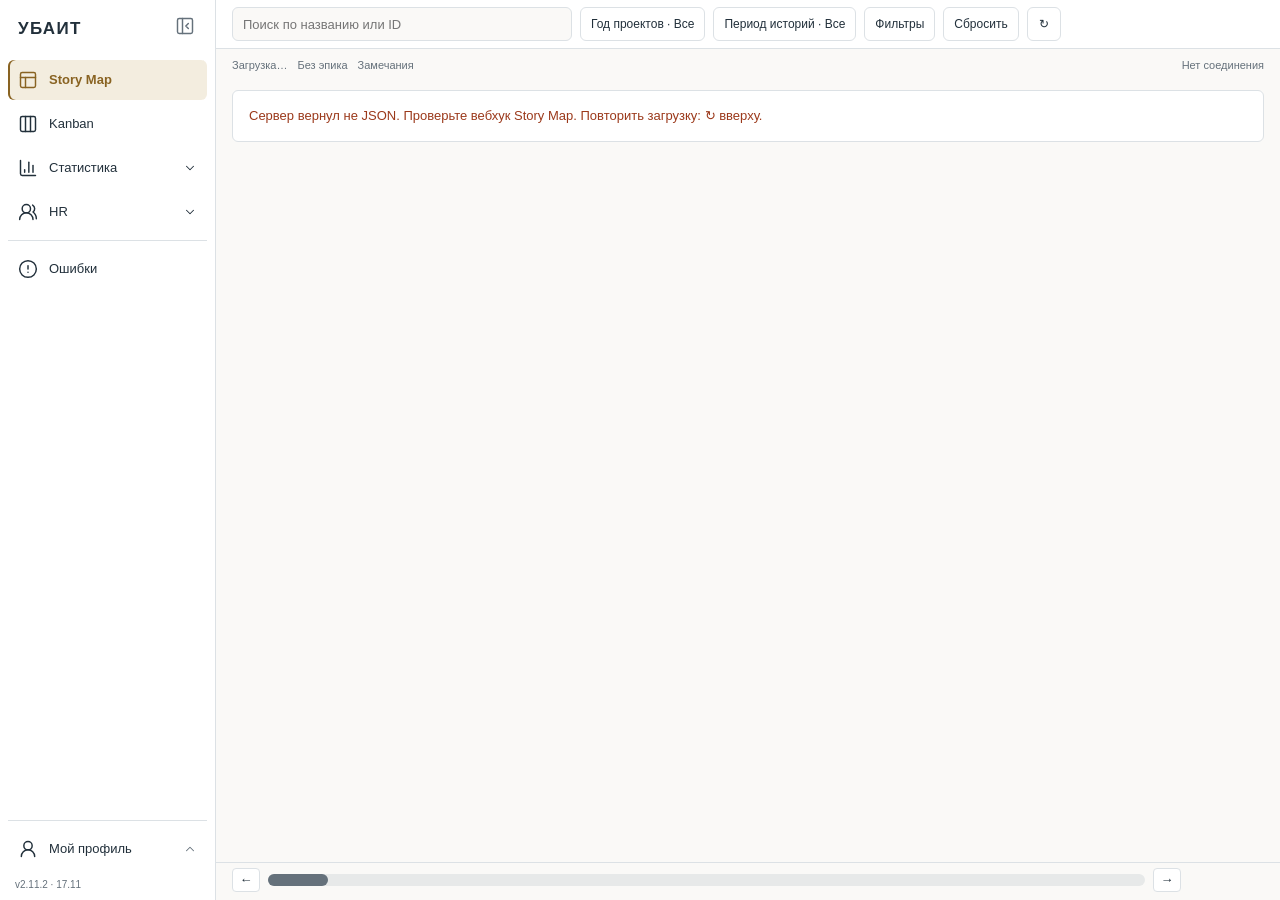
==== commit f05f4f5c: "Update index.html" ====
--- a/index.html
+++ b/index.html
@@ -5,7 +5,7 @@
 <meta name="color-scheme" content="light"><meta name="robots" content="noindex,nofollow">
 <meta name="app-version" content="2026.11.17-v2.11.2">
 <meta name="ui-revision" content="R21-compensation">
-<title>УБАИТ · Команда и продукты</title>
+<title>УБАИТ · Задачи, KPI, компетенции</title>
 <link rel="stylesheet" href="/hr.css">
 <style>
 :root{color-scheme:light;--bg:#faf9f7;--paper:#fff;--ink:#22303b;--sub:#65717b;--line:#dce1e5;--accent:#896322;--soft:#f3eddf;--track:#e7e9e9;--green:#266e52;--blue:#326297;--danger:#9b391b;--col:236px;--rail:76px}
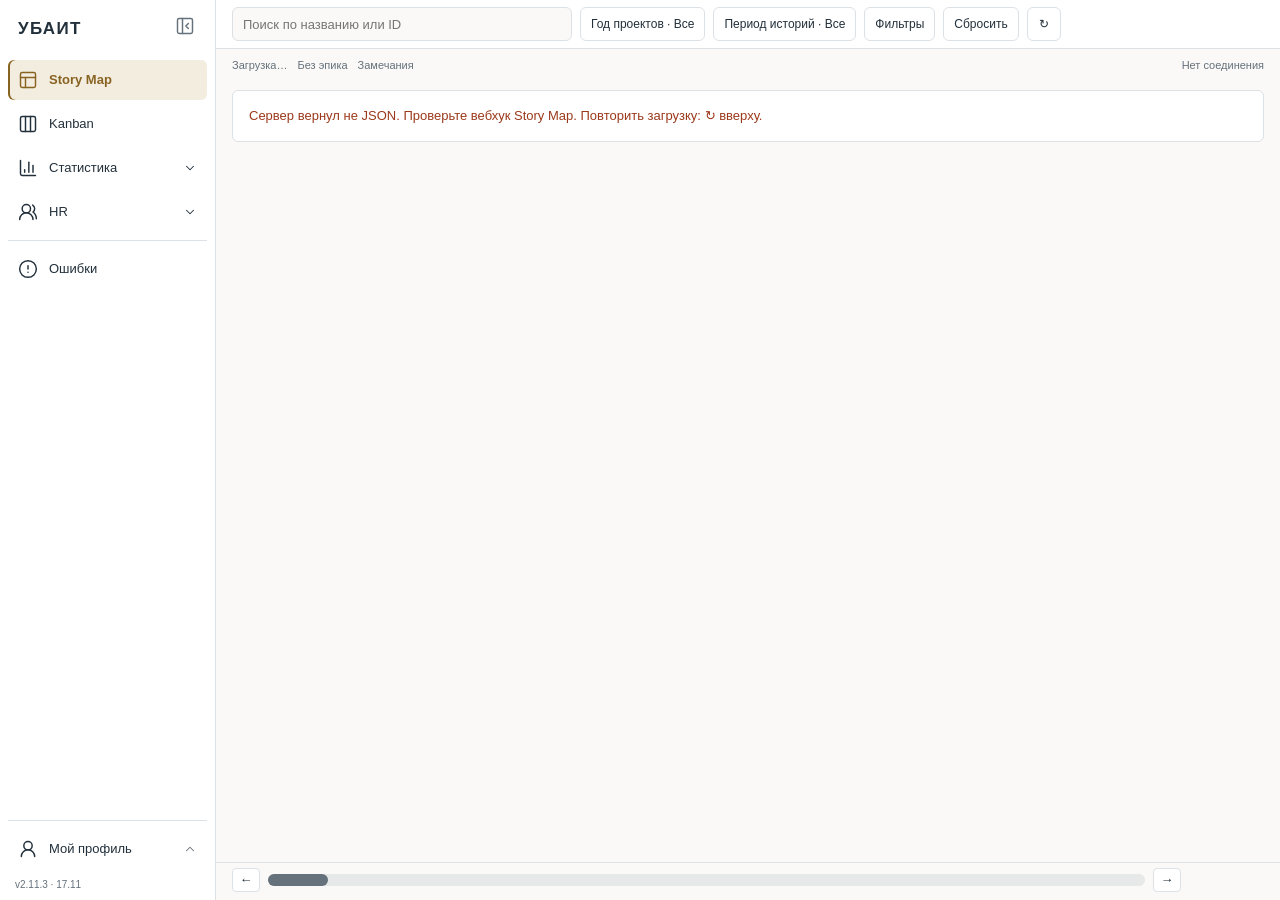
==== commit ab731d2c: "Add files via upload" ====
--- a/index.html
+++ b/index.html
@@ -3,9 +3,9 @@
 <head>
 <meta charset="utf-8"><meta name="viewport" content="width=device-width,initial-scale=1">
 <meta name="color-scheme" content="light"><meta name="robots" content="noindex,nofollow">
-<meta name="app-version" content="2026.11.17-v2.11.2">
+<meta name="app-version" content="2026.11.17-v2.11.3">
 <meta name="ui-revision" content="R21-compensation">
-<title>УБАИТ · Задачи, KPI, компетенции</title>
+<title>УБАИТ · Команда и продукты</title>
 <link rel="stylesheet" href="/hr.css">
 <style>
 :root{color-scheme:light;--bg:#faf9f7;--paper:#fff;--ink:#22303b;--sub:#65717b;--line:#dce1e5;--accent:#896322;--soft:#f3eddf;--track:#e7e9e9;--green:#266e52;--blue:#326297;--danger:#9b391b;--col:236px;--rail:76px}
@@ -46,6 +46,7 @@
 @media(max-width:1100px){.stat-rank-row.has-averages{grid-template-columns:18px minmax(105px,1fr) 68px 68px minmax(30px,.6fr) 60px 8px;gap:8px}}
 @media(max-width:850px){.stat-rank-row.has-averages{grid-template-columns:16px minmax(110px,1fr) 65px 65px 55px}.has-averages .stat-meter{grid-column:2/-1;grid-row:2}.has-averages .stat-average strong{font-size:12px}}
 @media(max-width:450px){.stat-rank-row.has-averages{grid-template-columns:16px minmax(80px,1fr) 58px 58px 45px;gap:5px;padding:10px 8px}.has-averages .stat-name strong{font-size:11px}}
+.completion-table .text-button{text-align:left;overflow-wrap:anywhere}
 </style>
 <style>
 .loading-cover{position:fixed;inset:118px 0 0;z-index:9;display:grid;place-items:center;background:var(--bg)}.loading-box{text-align:center;display:flex;align-items:center;flex-direction:column;gap:16px;font-size:16px;font-weight:600}.spinner{width:48px;height:48px;border:4px solid var(--line);border-top-color:var(--accent);border-radius:50%;animation:spin .9s linear infinite}@keyframes spin{to{transform:rotate(360deg)}}@media(prefers-reduced-motion:reduce){.spinner{animation-duration:2s}}
@@ -221,7 +222,7 @@
    <button class="action" id="theme-toggle" type="button" title="Включить тёмную тему" aria-label="Включить тёмную тему"><span>Светлая тема</span></button>
    <button class="action" id="logout" type="button" title="Выйти из аккаунта"><svg class="sidebar-icon " viewBox="0 0 24 24" aria-hidden="true"><path d="m16 17 5-5-5-5"/><path d="M21 12H9"/><path d="M9 21H5a2 2 0 0 1-2-2V5a2 2 0 0 1 2-2h4"/></svg>Выйти</button>
   </div></details>
-  <span class="build-version" title="Сборка 2026.11.17-v2.11.2">v2.11.2 · 17.11</span>
+  <span class="build-version" title="Сборка 2026.11.17-v2.11.3">v2.11.3 · 17.11</span>
  </footer>
 </aside>
 <section class="app-panel" id="story-map-panel">
@@ -370,14 +371,15 @@
 /* Project-year is evaluated BEFORE story/facet filters, over all project members.
  * Story periods are ORed; included facets use selectable OR (default) / AND.
  * Excluded selections always subtract matches. Year/period/range gates stay independent.
- * STOP completion uses actual utilized SP as its finished scope; monthly facts stay intact.
+ * Completion uses the latest monthly end percentage, not the sum of monthly deltas.
+ * STOP is visible in Done at 100% of its last completed scope; monthly facts stay intact.
  * Filtering never recomputes project/epic completion.
  */
 globalThis.StoryMapModel=(()=>{
  const number=v=>v==null||v===''?null:Number.isFinite(Number(v))?Number(v):null;
  const text=v=>v==null?'':String(v).trim();
  const status=v=>text(v).toLocaleLowerCase('ru').replace(/\s+/g,' ');
- const lanes=new Map(Object.entries({done:'done','готово':'done',later:'backlog','later (бэклог)':'backlog',next:'backlog','next (в очереди)':'backlog',backlog:'backlog','бэклог':'backlog','в очереди':'backlog','in progress':'wip','in progress (в анализе)':'wip','в анализе':'wip','backlog it (передано ит)':'wip','change request':'wip','in progress it':'wip',testing:'wip','in review (опэ)':'wip',consultation:'wip','консультация':'wip','тестирование':'wip'}));
+ const lanes=new Map(Object.entries({done:'done','готово':'done',stop:'done',later:'backlog','later (бэклог)':'backlog',next:'backlog','next (в очереди)':'backlog',backlog:'backlog','бэклог':'backlog','в очереди':'backlog','in progress':'wip','in progress (в анализе)':'wip','в анализе':'wip','backlog it (передано ит)':'wip','change request':'wip','in progress it':'wip',testing:'wip','in review (опэ)':'wip',consultation:'wip','консультация':'wip','тестирование':'wip'}));
  const lane=v=>lanes.get(status(v))||'other';
  const monthKey=v=>/^\d{4}\.(0[1-9]|1[0-2])$/.test(text(v))?text(v):null;
  const tokens=v=>[...new Set(text(v).split(';').map(text).filter(Boolean))];
@@ -390,38 +392,57 @@
  const positive=m=>monthKey(m.month)&&m.sp_utilized!==null&&m.sp_utilized>0;
  const activity=m=>positive(m)||(monthKey(m.month)&&m.sp_utilized===0&&m.start!==null&&m.end!==null&&m.end>m.start);
  function inPeriod(month,period){if(!monthKey(month))return false;if(/^\d{4}\.Q[1-4]$/.test(period))return month.slice(0,4)===period.slice(0,4)&&Math.ceil(Number(month.slice(5))/3)===Number(period.at(-1));return month===period;}
- // Rebuild only affected epic totals from the complete, unfiltered response.
- // This works whether upstream totals include or exclude STOP. Never mutate facts.
- function stoppedEpicTotals(rows){
-  const totals=new Map();
-  for(const r of rows)if(status(r.status)==='stop')totals.set(text(r.epic_id)||'unassigned',{sp:0,used:0,count:0,stopped:0,complete:true,known:true,years:new Set()});
-  if(!totals.size)return totals;
-  for(const r of rows){
-   const t=totals.get(text(r.epic_id)||'unassigned'),st=status(r.status);if(!t||st==='trash')continue;
-   const stopped=st==='stop',months=Array.isArray(r.months)?r.months:[],fact=number(r.sp_utilized);
-   // No monthly rows means no recorded work. An uncalculated monthly row is unknown.
-   const used=months.some(m=>number(m.sp_utilized)===null)?null:fact??months.reduce((sum,m)=>sum+number(m.sp_utilized),0);
-   const sp=stopped?used:number(r.sp_true);
-   t.count++;if(stopped)t.stopped++;else t.complete=false;
-   if(sp===null||sp<0||used===null||stopped&&used<0)t.known=false;
-   else {t.sp+=sp;t.used+=used;}
-   for(const m of months)if(monthKey(m.month)&&number(m.sp_utilized)>0)t.years.add(m.month.slice(0,4));
-  }
-  return totals;
+ // One completion measure shared by the map and status board. It never writes
+ // back to monthly SP: work during a month and completion to date differ.
+ function storyCompletion(s){
+  const last=s.months.filter(m=>monthKey(m.month)).at(-1);
+  const actualPct=last?.end??null,stopped=status(s.status)==='stop';
+  const progress=last?actualPct:0;
+  const validProgress=progress!==null&&progress>=0&&progress<=100;
+  const readySp=s.sp===0?0:s.sp!==null&&s.sp>=0&&validProgress?s.sp*progress/100:null;
+  return {stopped,actualPct,pct:stopped?100:actualPct,readySp,completionSp:stopped?readySp:s.sp};
+ }
+ function completionTotals(rows){
+  const sum=key=>rows.every(s=>number(s[key])!==null&&s[key]>=0)?rows.reduce((n,s)=>n+s[key],0):null;
+  const sp=sum('completionSp'),readySp=sum('readySp');
+  const used=rows.every(s=>number(s.used)!==null)?rows.reduce((n,s)=>n+s.used,0):null;
+  const pct=sp!==null&&readySp!==null?(sp>0?readySp/sp*100:rows.length&&rows.every(s=>s.stopped)?100:null):null;
+  return {sp,readySp,used,pct,sp_undone:sp!==null&&readySp!==null?sp-readySp:null};
+ }
+ const calendarDate=v=>{const s=text(v),n=/^\d{4}-\d{2}-\d{2}$/.test(s)?Date.parse(s+'T00:00:00Z'):NaN;return Number.isFinite(n)&&new Date(n).toISOString().slice(0,10)===s?s:null;};
+ function durationValues(start,end,until,isCompleted,missingEnd){
+  const valid=!!(start&&until&&until>=start);
+  return {start,end,isCompleted,maturity_days:valid?(Date.parse(until)-Date.parse(start))/86400000:null,
+   duration_issue:!start?'Нет даты начала анализа':!until?missingEnd:!valid?'Дата начала позже окончания расчёта':null};
+ }
+ function taskDuration(s,today){
+  const milestones=Array.isArray(s.kanban)?s.kanban:[];
+  const dates=code=>milestones.filter(m=>m.status_code===code).map(m=>calendarDate(m.date)).filter(Boolean).sort();
+  const start=dates('kanban_in_progress')[0]||calendarDate(s.start),isCompleted=s.lane==='done';
+  const end=s.stopped?dates('kanban_stop').at(-1)||null:isCompleted?dates('kanban_done').at(-1)||calendarDate(s.end):null;
+  return durationValues(start,end,isCompleted?end:today,isCompleted,s.stopped?'У задачи STOP нет даты перехода в STOP':isCompleted?'У завершённой задачи нет даты Done':'Нет даты среза данных');
+ }
+ function aggregateDuration(rows,today){
+  const starts=rows.map(s=>s.start).filter(Boolean).sort(),isCompleted=rows.length>0&&rows.every(s=>s.isCompleted);
+  const end=isCompleted&&rows.every(s=>s.end)?rows.map(s=>s.end).sort().at(-1):null;
+  return durationValues(starts[0]||null,end,isCompleted?end:today,isCompleted,isCompleted?'Не у всех завершённых задач есть дата Done или STOP':'Нет даты среза данных');
  }
  function build(data,{includeExcluded=false,includeStopped=false}={}){
   if(data?.schema_version!==1||![2,3,4].includes(data.api_revision)||!Array.isArray(data.stories)||!Array.isArray(data.epics))throw new Error('Нужен обновлённый запрос Story Map в ноде PostgreSQL. Замените SQL вебхука.');
   const epics=new Map(),stories=new Map(),projects=new Map(),initiativeEnabled=data.meta?.initiatives_revision===1;
+  const stamp=new Date(data.generated_at),today=calendarDate(data.meta?.duration_as_of)||(Number.isFinite(stamp.valueOf())?new Intl.DateTimeFormat('en-CA',{timeZone:'Europe/Moscow',year:'numeric',month:'2-digit',day:'2-digit'}).format(stamp):null);
   const initiatives=new Map((initiativeEnabled&&Array.isArray(data.initiatives)?data.initiatives:[]).filter(i=>i&&I.keyPattern.test(i.key)).map(i=>[i.key,{...i}]));
   for(const r of data.epics){const id=text(r.id),synthetic=initiativeEnabled&&r.synthetic===true&&I.keyPattern.test(text(r.initiative_key))&&id==='synthetic:'+text(r.initiative_key);if((!/^\d+$/.test(id)&&!synthetic)||epics.has(id))throw new Error('Некорректный или повторный ID эпика.');epics.set(id,{...r,...I.read(r,initiativeEnabled),id,synthetic,title:text(r.title)||'Название не загружено · #'+id,titleMissing:!text(r.title),project:text(r.project)||'Без проекта',sp:number(r.sp),used:number(r.sp_utilized),pct:number(r.ready)===null?null:number(r.ready)*100,stories:[],missing:false});}
   for(const r of data.stories){
-   if(status(r.status)==='trash'||!includeExcluded&&status(r.status)==='stop'&&!includeStopped)continue;
+   if(status(r.status)==='trash')continue;
    const id=text(r.id);if(!/^\d+$/.test(id)||stories.has(id))throw new Error('Некорректный или повторный ID истории.');
    const eid=text(r.epic_id)||'unassigned';
    if(!epics.has(eid))epics.set(eid,{id:eid,title:eid==='unassigned'?'Без эпика':'Эпик #'+eid+' не загружен',titleMissing:true,project:'Без проекта',project_key:'Без проекта',initiative_key:'',initiative_type:'',monetized:null,sp:null,used:null,pct:null,stories:[],missing:true});
    const e=epics.get(eid),spEstimated=typeof r.sp_estimated==='boolean'?r.sp_estimated:number(r.sp_true)!==null,missingEstimate=r.sp_estimated===false,months=(Array.isArray(r.months)?r.months:[]).map(m=>({...m,month:text(m.month),start:number(m.start),end:number(m.end),sp_utilized:missingEstimate?0:number(m.sp_utilized),sp_ready:missingEstimate?0:number(m.sp_ready)})).sort((a,b)=>(monthKey(a.month)||'').localeCompare(monthKey(b.month)||''));
    const identity=I.read({...r,project:e.project,project_key:r.project_key||e.project_key,initiative_key:r.initiative_key||e.initiative_key,initiative_type:r.initiative_type||e.initiative_type,monetized:Object.hasOwn(r,'monetized')?r.monetized:e.monetized},initiativeEnabled);
    const s={...r,...identity,id,epic_id:eid,title:text(r.title)||'История #'+id,status:text(r.status),lane:lane(r.status),spEstimated,spEstimate:number(r.sp_estimate),sp:missingEstimate?0:number(r.sp_true),used:missingEstimate?0:number(r.sp_utilized),pct:months.filter(m=>monthKey(m.month)).at(-1)?.end??null,months,project:e.project,issues:[],facets:{}};
+   Object.assign(s,storyCompletion(s));
+   Object.assign(s,taskDuration(s,today));
    if(initiativeEnabled&&r.initiative_issue)s.issues.push(text(r.initiative_issue));
    for(const k of ['stakeholder','stream','department','ba']){const value=k==='department'&&data.meta?.department_source!=='unit.team'?'':r[k];s[k]=text(value);s.facets[k]=tokens(value);}
    if(data.meta?.department_source!=='unit.team')s.issues.push('Источник отделов ещё не обновлён: нужен SQL со штаткой unit.team');
@@ -438,27 +459,23 @@
    s.search=[s.id,s.title,s.ba,s.project,s.initiative_key,I.types[s.initiative_type],e.title,e.code,e.reference].join(' ').toLocaleLowerCase('ru');
    stories.set(id,s);e.stories.push(s);
   }
-  if(!includeExcluded)for(const [id,t] of stoppedEpicTotals(data.stories)){
-   const e=epics.get(id);if(!e)continue;
-   e.sp=t.known?t.sp:null;e.used=t.known?t.used:null;e.sp_undone=t.known?t.sp-t.used:null;
-   e.pct=t.known?(t.sp>0?t.used/t.sp*100:t.complete?100:null):null;
-   e.stoppedCount=t.stopped;e.completionTaskCount=t.count;e.completionYears=t.years;
-  }
-  const sourceByEpic=new Map();
-  for(const r of data.stories){if(status(r.status)==='trash')continue;const key=text(r.epic_id)||'unassigned';if(!sourceByEpic.has(key))sourceByEpic.set(key,[]);sourceByEpic.get(key).push(r);}
+  // Recompute EVERY epic from its full task membership after initiative links
+  // have been resolved. Upstream aggregates can use the older delta formula.
   for(const e of epics.values()){
-   e.completionIssues=[];
-   if(e.pct===null){
-    for(const r of sourceByEpic.get(e.id)||[]){
-     const stopped=status(r.status)==='stop',missingFact=(r.months||[]).some(m=>number(m.sp_utilized)===null);
-     if((!stopped&&number(r.sp_true)===null)||missingFact)e.completionIssues.push({id:text(r.id),title:text(r.title),reason:missingFact?'Не рассчитана месячная утилизация':'Не рассчитаны SP',stopped});
-    }
-    e.completionReason=e.completionIssues.length?'Нет данных для расчёта у '+e.completionIssues.length+' задач, включая скрытые':e.missing?'Связанный эпик не загружен':e.sp===0?'Суммарные SP равны нулю':'Не рассчитаны суммарные SP или утилизация';
-   }
+   Object.assign(e,completionTotals(e.stories));delete e.completionReason;
+   Object.assign(e,aggregateDuration(e.stories,today));
+   e.completionTaskCount=e.stories.length;e.stoppedCount=e.stories.filter(s=>s.stopped).length;
+   e.completionIssues=e.stories.filter(s=>s.completionSp===null||s.readySp===null).map(s=>({id:s.id,title:s.title,stopped:s.stopped,reason:s.sp===null||s.sp<0?'Не рассчитаны SP':'Не указан или некорректен последний месячный процент'}));
+   if(e.pct===null)e.completionReason=e.completionIssues.length?'Нет данных для расчёта у '+e.completionIssues.length+' задач':!e.stories.length?'В эпике нет задач':e.sp===0?'Суммарные SP равны нулю':'Не рассчитан готовый объём';
   }
   for(const e of epics.values()){e.stories.sort(cmp);if(!projects.has(e.project_key))projects.set(e.project_key,{id:e.project_key,title:e.project,initiative_key:e.initiative_key,initiative_type:e.initiative_type,monetized:e.monetized,epics:[],years:new Set()});const p=projects.get(e.project_key);p.epics.push(e);for(const y of e.completionYears||[])p.years.add(y);for(const s of e.stories)for(const m of s.months)if(includeExcluded?globalThis.StoryMapErrors.worked(m):activity(m))p.years.add(m.month.slice(0,4));}
-  for(const p of projects.values()){p.epics.sort(cmp);const ok=p.epics.every(e=>e.sp!==null&&e.used!==null&&!e.missing);p.sp=ok?p.epics.reduce((n,e)=>n+e.sp,0):null;p.used=ok?p.epics.reduce((n,e)=>n+e.used,0):null;p.pct=p.sp>0?p.used/p.sp*100:ok&&p.sp===0&&p.epics.every(e=>e.pct===100)?100:null;}
-  for(const p of projects.values())if(p.pct===null){const unknown=p.epics.filter(e=>e.pct===null&&e.sp!==0);p.completionReason=unknown.length?'Нет полного расчёта у эпиков: '+unknown.map(e=>e.title).join('; '):'Суммарные SP равны нулю';}
+  for(const p of projects.values()){
+   p.epics.sort(cmp);
+   // Flatten memberships, never average epic percentages: each task keeps its SP weight.
+   Object.assign(p,completionTotals(p.epics.flatMap(e=>e.stories)));
+   Object.assign(p,aggregateDuration(p.epics.flatMap(e=>e.stories),today));
+   if(p.pct===null){const unknown=p.epics.filter(e=>e.completionIssues.length);p.completionReason=unknown.length?'Нет полного расчёта у эпиков: '+unknown.map(e=>e.title).join('; '):'Суммарные SP равны нулю или нет задач';}
+  }
   return {epics,stories,projects:[...projects.values()].sort(cmp),initiatives,generatedAt:data.generated_at,meta:data.meta||{}};
  }
  function inRange(v,min,max){return v===null?(min===0&&max===100):v>=min&&v<=max;}
@@ -477,7 +494,7 @@
    .map(p=>({...p,epics:p.epics.filter(e=>(f.orphanOnly?e.id==='unassigned':includeUnassigned||e.id!=='unassigned')&&inRange(e.pct,f.epicMin,f.epicMax)).map(e=>({...e,visible:e.stories.filter(s=>matches(s,f))})).filter(e=>e.visible.length||(!narrowed&&!e.stories.length&&cutMatches({project:p.title,project_key:p.id,initiative_type:p.initiative_type,monetized:p.monetized,facets:{}},f)))})).filter(p=>p.epics.length);
  }
  function options(model,key){if(key==='projectYear')return [...new Set(model.projects.flatMap(p=>[...p.years]))].sort().reverse();if(key==='project')return [...model.projects].sort((a,b)=>I.projectLabel(model,a.id).localeCompare(I.projectLabel(model,b.id),'ru')).map(p=>p.id);if(key==='periods'){const months=[...new Set([...model.stories.values()].flatMap(s=>s.months.filter(activity).map(m=>m.month)))];return [...new Set(months.flatMap(m=>[m,m.slice(0,4)+'.Q'+Math.ceil(Number(m.slice(5))/3)]))].sort().reverse();}return [...new Set([...model.stories.values()].flatMap(s=>s.facets[key]||[]))].sort((a,b)=>a.localeCompare(b,'ru'));}
- return {build,groups,matches,cutMatches,defaults,options,lane,number,positive,activity,inPeriod,currentYear};
+ return {build,groups,matches,cutMatches,defaults,options,lane,number,positive,activity,inPeriod,currentYear,completionTotals};
 })();
 </script>
 <script src="/auth-client.js"></script>
@@ -497,10 +514,10 @@
  const escape=v=>String(v??'').replace(/[&<>"']/g,c=>({'&':'&amp;','<':'&lt;','>':'&gt;','"':'&quot;',"'":'&#39;'}[c]));
  const fmt=v=>v==null?'—':new Intl.NumberFormat('ru-RU',{maximumFractionDigits:1}).format(v);
  const percent=v=>v==null?'—':fmt(v)+'%';
- const totalSp=(r,kind)=>`<span class="sp-total" title="${r.sp==null?'Суммарные SP '+kind+' не рассчитаны':'Суммарные SP '+kind+' целиком. STOP — в объёме освоенных SP; Trash исключён. Фильтры историй не меняют эту сумму.'}" aria-label="Суммарные SP ${kind}: ${r.sp==null?'не рассчитаны':fmt(r.sp)}">${fmt(r.sp)} SP</span>`;
+ const totalSp=(r,kind)=>`<span class="sp-total" title="${r.sp==null?'Суммарные SP '+kind+' не рассчитаны':'Суммарные SP '+kind+' целиком. STOP — в объёме по последнему проценту; Trash исключён. Фильтры историй не меняют эту сумму.'}" aria-label="Суммарные SP ${kind}: ${r.sp==null?'не рассчитаны':fmt(r.sp)}">${fmt(r.sp)} SP</span>`;
  const durationDays=r=>{const n=M.number(r.maturity_days);return n!==null&&n>=0&&Number.isInteger(n)?n:null;};
  const durationText=r=>durationDays(r)===null?'— дн.':fmt(durationDays(r))+' дн.';
- const durationHint=r=>durationDays(r)===null?(r.duration_issue||'Нет данных для расчёта длительности'):'Длительность: '+durationText(r)+' От начала анализа до '+(r.end?'завершения':'даты среза данных')+'; календарные дни.';
+ const durationHint=r=>durationDays(r)===null?(r.duration_issue||'Нет данных для расчёта длительности'):'Длительность: '+durationText(r)+' От начала анализа до '+(r.end?(r.stopped?'перехода в STOP':'завершения'):'даты среза данных')+'; календарные дни.';
  const duration=r=>`<span class="duration" title="${escape(durationHint(r))}" aria-label="${escape(durationHint(r))}">${durationText(r)}</span>`;
  const day=v=>/^\d{4}-\d{2}-\d{2}$/.test(v||'')?v.slice(8)+'.'+v.slice(5,7)+'.'+v.slice(0,4):'—';
  const date=v=>{if(!v)return'—';const d=new Date(v);return Number.isNaN(+d)?String(v):new Intl.DateTimeFormat('ru-RU',{dateStyle:'short',timeStyle:'short'}).format(d);};
@@ -519,7 +536,7 @@
  const save=()=>{try{localStorage.setItem('ubait-story-map-ui-v3',JSON.stringify(state));}catch{}};
  try{const saved=JSON.parse(localStorage.getItem('ubait-story-map-ui-v3')||'null');if(saved?.matchMode==='all')state.matchMode='all';for(const k of Object.keys(tabs))if(k!=='readiness'&&saved?.exclude?.[k]===true)state.exclude[k]=true;}catch{}
  const hasChanges=()=>JSON.stringify(state)!==JSON.stringify(M.defaults());
- function card(s){const badge=globalThis.UbaitAFCT.badge(s),coin=I.badge(s);return `<button class="story ${s.lane} ${s.issues.length?'has-issue':''}" data-story="${s.id}" aria-label="${escape(s.title)}, ${s.lane==='wip'?escape(s.status)+', ':''}${percent(s.pct)}, длительность ${durationText(s)}">${s.issues.length?'<span class="issue-dot" aria-label="Есть замечания">●</span>':''}<span class="story-title">${escape(s.title)}</span>${badge||coin||s.lane==='wip'?`<span class="story-meta">${s.lane==='wip'?`<span class="story-status" title="${escape(s.status)}">${escape(s.status)}</span>`:''}${badge||coin?`<span class="story-badges">${badge}${coin}</span>`:''}</span>`:''}<span class="story-bottom"><span class="story-person">${escape(s.ba)||'Аналитик не указан'}</span><span class="story-stats"><span class="percent">${percent(s.pct)}</span><span>${fmt(s.sp)} SP · ${duration(s)}</span></span></span></button>`;}
+ function card(s){const badge=globalThis.UbaitAFCT.badge(s),coin=I.badge(s);return `<button class="story ${s.lane} ${s.issues.length?'has-issue':''}" data-story="${s.id}" aria-label="${escape(s.title)}, ${s.lane==='wip'||s.stopped?escape(s.status)+', ':''}${percent(s.pct)}, длительность ${durationText(s)}">${s.issues.length?'<span class="issue-dot" aria-label="Есть замечания">●</span>':''}<span class="story-title">${escape(s.title)}</span>${badge||coin||s.lane==='wip'||s.stopped?`<span class="story-meta">${s.lane==='wip'||s.stopped?`<span class="story-status" title="${escape(s.status)}">${escape(s.status)}</span>`:''}${badge||coin?`<span class="story-badges">${badge}${coin}</span>`:''}</span>`:''}<span class="story-bottom"><span class="story-person">${escape(s.ba)||'Аналитик не указан'}</span><span class="story-stats"><span class="percent">${percent(s.pct)}</span><span>${fmt(s.completionSp)} SP · ${duration(s)}</span></span></span></button>`;}
  function dimensions(){const css=getComputedStyle($('matrix'));return {col:parseFloat(css.getPropertyValue('--col'))||236,rail:parseFloat(css.getPropertyValue('--rail'))||76};}
  function renderWindow(force=false){
   if(view!=='map'||!model||!viewEpics.length)return;
@@ -527,7 +544,7 @@
   const key=lo+':'+hi;if(!force&&key===windowKey){syncScroll();return;}windowKey=key;
   const visible=viewEpics.slice(lo,hi),all=viewEpics.flatMap(e=>e.visible),laneDefs=[['done','Done'],['wip','WIP'],['backlog','Backlog']];if(all.some(s=>s.lane==='other'))laneDefs.push(['other','Другие']);
   const style=i=>`grid-column:${i+2};grid-row:1`;
-  let offset=0;const heads=viewGroups.map(p=>{const start=offset;offset+=p.epics.length;const a=Math.max(start,lo),b=Math.min(offset,hi);return b>a?`<section class="project-head" style="grid-column:${a+2} / span ${b-a};grid-row:1" title="${escape(p.title)} · ${fmt(p.used)} / ${fmt(p.sp)} SP${p.completionReason?' · '+escape(p.completionReason):''}"><h2>${escape(p.title)}</h2><div class="project-metrics"><span class="percent">${percent(p.pct)}</span>${totalSp(p,'проекта')}</div></section>`:'';}).join('');
+  let offset=0;const heads=viewGroups.map(p=>{const start=offset;offset+=p.epics.length;const a=Math.max(start,lo),b=Math.min(offset,hi);return b>a?`<section class="project-head" style="grid-column:${a+2} / span ${b-a};grid-row:1" title="${escape(p.title)} · ${fmt(p.readySp)} / ${fmt(p.sp)} SP готового объёма${p.completionReason?' · '+escape(p.completionReason):''}"><h2>${escape(p.title)}</h2><div class="project-metrics"><span class="percent">${percent(p.pct)}</span>${totalSp(p,'проекта')}</div></section>`:'';}).join('');
   $('matrix').innerHTML=`<div class="map-head grid"><div class="head-rail">Эпики →<br>Истории ↓</div>${heads}${visible.map((e,j)=>`<button class="epic-head" style="grid-column:${lo+j+2};grid-row:2" data-epic="${escape(e.id)}" title="${escape(e.title)}${e.completionReason?' · '+escape(e.completionReason):''}"><h3>${escape(e.title)}</h3><div class="epic-footer">${totalSp(e,'эпика')}${duration(e)}${bar(e.pct,'Готовность эпика')}</div></button>`).join('')}</div>${laneDefs.map(([id,name])=>{
    const count=all.filter(s=>s.lane===id).length,closed=state.collapsed[id];
    // A lane keeps the SAME height across horizontal windows: no jumps while scrolling.
@@ -546,7 +563,7 @@
   if(view==='statistics'&&statisticsMode==='kanban'){const r=globalThis.UbaitKanbanStatistics.mount($('kanban-statistics-view'),model,state);$('counts').textContent=r.scope.length+' задач в разрезе';$('reset').disabled=false;return;}
   if(view==='errors'){
    if(!errorCoverage){$('errors-view').innerHTML='<div class="empty-state">Для проверки нужен обновлённый SQL вебхука (revision 3). Старый ответ содержит неполный состав данных.</div>';$('counts').textContent='Проверка недоступна: неполный состав данных';return;}
-   const result=globalThis.StoryMapErrors.evaluate(errorModel,state);$('errors-view').innerHTML=globalThis.StoryMapErrors.render(result,{escape,fmt,limit:errorLimit});$('counts').textContent=`${result.taskCount} задач · ${result.epicCount} эпиков · ${result.issueCount} замечаний`;return;
+   const result=globalThis.StoryMapErrors.evaluate(errorModel,state);$('errors-view').innerHTML=globalThis.StoryMapErrors.render(result,{escape,fmt,limit:errorLimit});$('counts').textContent=`${result.taskCount} задач · ${result.epicCount} эпиков · ${result.projectCount} проектов · ${result.issueCount} замечаний`;return;
   }
   const report=globalThis.StoryMapStatistics.calculate(statisticsModel,state,statsState);statsReport=report;if(!report.periods.includes(statsState.focusPeriod))statsState.focusPeriod='';$('statistics-view').innerHTML=globalThis.StoryMapStatistics.render(report,{escape,fmt,...statsState});$('counts').textContent=`${report.scopeTasks} задач в разрезе · ${report.total.total.tasks.size} с фактом за период`;
   for(const button of $('stats-controls').querySelectorAll('[data-stats-metric]'))button.setAttribute('aria-pressed',String(button.getAttribute('data-stats-metric')===statsState.metric));
@@ -601,8 +618,18 @@
  }
  function renderOptions(){const source=view==='errors'?errorModel:isScrum()?statisticsModel:model;if(tab==='afct'){$('options-list').innerHTML=globalThis.UbaitAFCT.filterHTML(source,draft.afct,optionSearch);return;}const label=v=>tab==='periods'?periodLabel(v):tab==='project'?I.projectLabel(source,v):v;const values=filterOptions(tab).filter(v=>label(v).toLocaleLowerCase('ru').includes(optionSearch.toLocaleLowerCase('ru')));$('options-list').innerHTML=values.length?values.map(v=>`<label class="option"><input type="${tab==='projectYear'?'radio':'checkbox'}" name="facet" value="${escape(v)}" data-option="true" ${(tab==='projectYear'?draft[tab]===v:draft[tab].includes(v))?'checked':''}><span>${escape(label(v))}</span></label>`).join(''):'<p class="help">Нет подходящих значений.</p>';}
  const row=(k,v)=>`<dt>${escape(k)}</dt><dd>${escape(v??'—')}</dd>`;
- function openStory(id){const activeModel=view==='errors'?errorModel:isScrum()?statisticsModel:model,s=activeModel.stories.get(id);if(!s)return;const e=activeModel.epics.get(s.epic_id);$('detail-id').textContent='#'+s.id;$('detail-body').innerHTML=`<h2 class="detail-title" id="detail-title">${escape(s.title)}</h2><p class="detail-path">${escape(s.project)} → ${escape(e.title)}</p>${bar(s.pct,'Готовность истории')}<dl class="detail-grid">${row('Статус',s.status)}${row('Аналитик',s.ba||'—')}${s.spEstimated===false?row('Оценка SP','Не заполнена — в расчётах 0 SP'):''}${row('SP',fmt(s.sp))}${row('Освоено SP',fmt(s.used))}${row('Начало анализа',day(s.start))}${row('Завершение',day(s.end))}${row('Длительность, дней',durationDays(s))}${row('Стейкхолдер',s.stakeholder||'—')}${row('Направление',s.facets.direction.join('; ')||'—')}${row('Стрим',s.stream||'—')}${row('Отдел',s.department||'—')}${row('Обновлено в Pyrus',date(s.modified_at))}</dl><p class="help">${escape(durationHint(s))}</p>${I.detail(s,activeModel)}${globalThis.UbaitAFCT.detail(s)}${s.issues.map(i=>`<p class="warning">${escape(i)}</p>`).join('')}${[['Я как…',s.i_as],['Хочу…',s.want],['Чтобы…',s.so_that]].filter(([,v])=>v).map(([k,v])=>`<div class="text-block"><strong>${k}</strong>${escape(v)}</div>`).join('')}${s.months.length?`<table class="sprint-table"><caption>Месячный факт</caption><thead><tr><th>Месяц</th><th>Старт %</th><th>Конец %</th><th>Освоено SP</th></tr></thead><tbody>${s.months.map(m=>`<tr><td>${escape(m.month)}</td><td>${fmt(m.start)}</td><td>${fmt(m.end)}</td><td>${fmt(m.sp_utilized)}</td></tr>`).join('')}</tbody></table>`:''}<p class="text-block"><a href="https://pyrus.sovcombank.ru/t#id${s.id}" target="_blank" rel="noopener noreferrer">Открыть историю в Pyrus ↗</a></p>`;$('detail').showModal();}
- function openEpic(id){const activeModel=view==='errors'?errorModel:model,e=activeModel.epics.get(id);if(!e)return;$('detail-id').textContent=e.code||'Эпик';$('detail-body').innerHTML=`<h2 class="detail-title" id="detail-title">${escape(e.title)}</h2><p class="detail-path">${escape(e.project)}</p>${bar(e.pct,'Готовность эпика')}<p class="help">Готовность = освоенные SP / суммарные SP × 100%. STOP учитывается как завершённая работа в объёме освоенных SP. Фильтры и сворачивание строк расчёт не меняют.</p>${e.completionReason?`<p class="warning">${escape(e.completionReason)}</p>${(e.completionIssues||[]).map(t=>`<p class="help"><a href="https://pyrus.sovcombank.ru/t#id${encodeURIComponent(t.id)}" target="_blank" rel="noopener noreferrer">#${escape(t.id)} · ${escape(t.title)}</a> — ${escape(t.reason)}${t.stopped?' · STOP':''}</p>`).join('')}`:''}${e.titleMissing&&!e.missing?'<p class="warning">Название epic ещё не загружено. Выполните разовое заполнение названий из комплекта.</p>':''}<dl class="detail-grid">${row('Историй всего',e.completionTaskCount??e.stories.length)}${e.stoppedCount?row('Из них STOP',e.stoppedCount):''}${view==='map'?row('Историй по фильтрам',viewEpics.find(v=>v.id===id)?.visible.length??0):''}${row('SP эпика',fmt(e.sp))}${row('Освоено SP',fmt(e.used))}${row('Осталось SP',fmt(e.sp_undone))}${row('Начало',day(e.start))}${row('Завершение',day(e.end))}${row('Длительность, дней',durationDays(e))}${row('Код задачи эпика',e.reference)}</dl><p class="help">${escape(durationHint(e))}</p><p class="text-block">${escape(e.description||'')}</p>${I.detail(e,activeModel)}${/^\d+$/.test(id)?`<a href="https://pyrus.sovcombank.ru/t#id${id}" target="_blank" rel="noopener noreferrer">Открыть эпик в Pyrus ↗</a>`:''}`;$('detail').showModal();}
+ function openStory(id){const activeModel=view==='errors'?errorModel:isScrum()?statisticsModel:model,s=activeModel.stories.get(id);if(!s)return;const e=activeModel.epics.get(s.epic_id);$('detail-id').textContent='#'+s.id;$('detail-body').innerHTML=`<h2 class="detail-title" id="detail-title">${escape(s.title)}</h2><p class="detail-path">${escape(s.project)} → ${escape(e.title)}</p>${bar(s.pct,'Готовность истории')}${s.stopped?'<p class="help">STOP — работа остановлена. В Done учитывается как завершённая на 100% в объёме по последнему месячному проценту. Исходная оценка и месячная утилизация сохранены.</p>':''}<dl class="detail-grid">${row('Статус',s.status)}${row('Аналитик',s.ba||'—')}${row('Оценка SP',s.spEstimated===false?'Не заполнена — в расчётах 0 SP':fmt(s.sp))}${row('Последний месячный процент',percent(s.actualPct))}${s.stopped?row('Завершённый объём STOP, SP',fmt(s.completionSp)):row('Готовый объём, SP',fmt(s.readySp))}${row('Утилизация по месячной истории, SP',fmt(s.used))}${row('Начало анализа',day(s.start))}${row(s.stopped?'Переход в STOP':'Завершение',day(s.end))}${row('Длительность, дней',durationDays(s))}${row('Стейкхолдер',s.stakeholder||'—')}${row('Направление',s.facets.direction.join('; ')||'—')}${row('Стрим',s.stream||'—')}${row('Отдел',s.department||'—')}${row('Обновлено в Pyrus',date(s.modified_at))}</dl><p class="help">${escape(durationHint(s))}</p>${I.detail(s,activeModel)}${globalThis.UbaitAFCT.detail(s)}${s.issues.map(i=>`<p class="warning">${escape(i)}</p>`).join('')}${[['Я как…',s.i_as],['Хочу…',s.want],['Чтобы…',s.so_that]].filter(([,v])=>v).map(([k,v])=>`<div class="text-block"><strong>${k}</strong>${escape(v)}</div>`).join('')}${s.months.length?`<table class="sprint-table"><caption>Месячный факт</caption><thead><tr><th>Месяц</th><th>Старт %</th><th>Конец %</th><th>Освоено SP</th></tr></thead><tbody>${s.months.map(m=>`<tr><td>${escape(m.month)}</td><td>${fmt(m.start)}</td><td>${fmt(m.end)}</td><td>${fmt(m.sp_utilized)}</td></tr>`).join('')}</tbody></table>`:''}<p class="text-block"><a href="https://pyrus.sovcombank.ru/t#id${s.id}" target="_blank" rel="noopener noreferrer">Открыть историю в Pyrus ↗</a></p>`;$('detail').showModal();}
+ function completionDetails(e){
+  if(!e.stories.length)return '<p class="help">В эпике нет задач.</p>';
+  return `<table class="sprint-table completion-table"><caption>Задачи и вклад в готовность</caption><thead><tr><th>Задача</th><th>Статус</th><th>Последний %</th><th>Учтено SP</th><th>Готово SP</th></tr></thead><tbody>${e.stories.map(s=>`<tr><td><button class="text-button" data-completion-story="${escape(s.id)}">#${escape(s.id)} · ${escape(s.title)}</button></td><td>${escape(s.status)}</td><td>${percent(s.actualPct)}</td><td>${fmt(s.completionSp)}</td><td>${fmt(s.readySp)}</td></tr>`).join('')}</tbody></table>`;
+ }
+ function openEpic(id){const activeModel=view==='errors'?errorModel:model,e=activeModel.epics.get(id);if(!e)return;$('detail-id').textContent=e.code||'Эпик';$('detail-body').innerHTML=`<h2 class="detail-title" id="detail-title">${escape(e.title)}</h2><p class="detail-path">${escape(e.project)}</p>${bar(e.pct,'Готовность эпика')}<p class="help">Готовность = сумма готового объёма задач / сумма их объёма × 100%. Готовый объём задачи = оценка SP × последний месячный процент. Для STOP готовый объём считается всем завершённым объёмом. Месячная утилизация, фильтры и сворачивание строк этот расчёт не меняют.</p>${e.completionReason?`<p class="warning">${escape(e.completionReason)}</p>${(e.completionIssues||[]).map(t=>`<p class="help"><a href="https://pyrus.sovcombank.ru/t#id${encodeURIComponent(t.id)}" target="_blank" rel="noopener noreferrer">#${escape(t.id)} · ${escape(t.title)}</a> — ${escape(t.reason)}${t.stopped?' · STOP':''}</p>`).join('')}`:''}${e.titleMissing&&!e.missing?'<p class="warning">Название epic ещё не загружено. Выполните разовое заполнение названий из комплекта.</p>':''}<dl class="detail-grid">${row('Историй всего',e.completionTaskCount??e.stories.length)}${e.stoppedCount?row('Из них STOP',e.stoppedCount):''}${view==='map'?row('Историй по фильтрам',viewEpics.find(v=>v.id===id)?.visible.length??0):''}${row('Объём эпика, SP',fmt(e.sp))}${row('Готовый объём, SP',fmt(e.readySp))}${row('Утилизация по месячной истории, SP',fmt(e.used))}${row('Осталось SP',fmt(e.sp_undone))}${row('Начало',day(e.start))}${row('Завершение',day(e.end))}${row('Длительность, дней',durationDays(e))}${row('Код задачи эпика',e.reference)}</dl>${completionDetails(e)}<p class="help">${escape(durationHint(e))}</p><p class="text-block">${escape(e.description||'')}</p>${I.detail(e,activeModel)}${/^\d+$/.test(id)?`<a href="https://pyrus.sovcombank.ru/t#id${id}" target="_blank" rel="noopener noreferrer">Открыть эпик в Pyrus ↗</a>`:''}`;$('detail').showModal();}
+ function openProject(id){
+  const activeModel=view==='errors'?errorModel:model,p=activeModel.projects.find(p=>p.id===id);if(!p)return;
+  $('detail-id').textContent='Проект / инициатива';
+  $('detail-body').innerHTML=`<h2 class="detail-title" id="detail-title">${escape(p.title)}</h2>${bar(p.pct,'Готовность проекта')}<dl class="detail-grid">${row('Эпиков',p.epics.length)}${row('Историй',p.epics.reduce((n,e)=>n+e.stories.length,0))}${row('Объём, SP',fmt(p.sp))}${row('Готовый объём, SP',fmt(p.readySp))}${row('Начало анализа',day(p.start))}${row('Завершение',day(p.end))}${row('Длительность, дней',durationDays(p))}</dl><p class="help">${escape(durationHint(p))} Начало — самая ранняя дата начала анализа задач проекта; завершение — последняя дата Done или STOP, когда завершены все задачи.</p><table class="sprint-table completion-table"><caption>Эпики проекта</caption><thead><tr><th>Эпик</th><th>SP</th><th>Готовность</th><th>Дни</th></tr></thead><tbody>${p.epics.map(e=>`<tr><td><button class="text-button" data-completion-epic="${escape(e.id)}">${escape(e.title)}</button></td><td>${fmt(e.sp)}</td><td>${percent(e.pct)}</td><td>${fmt(e.maturity_days)}</td></tr>`).join('')}</tbody></table>${I.detail(p,activeModel)}`;
+  $('detail').showModal();
+ }
  async function load(){
   if(loading)return;loading=true;$('refresh').disabled=true;$('connection').textContent='Обновление…';$('loading-cover').hidden=!!model;$('story-map-panel').setAttribute('aria-busy','true');
   try{
@@ -663,7 +690,7 @@
  document.addEventListener('keydown',e=>{if(e.key==='Escape'&&account.open){account.open=false;account.querySelector('summary').focus();e.preventDefault();}});
  sidebar.addEventListener('keydown',e=>{if(e.key==='Escape'&&sidebarGroup){const group=sidebarGroup;sidebarGroup='';updateSidebarMenu();$(group+'-tab').focus();e.preventDefault();}});
  $('app-tabs').addEventListener('scroll',positionSidebarMenu);window.addEventListener('resize',positionSidebarMenu);
- $('errors-view').addEventListener('click',e=>{const d=e.target.closest('button')?.dataset;if(!d)return;if(d.story)openStory(d.story);else if(d.epic)openEpic(d.epic);else if(d.errorMore){errorLimit+=60;renderOther();}});
+ $('errors-view').addEventListener('click',e=>{const d=e.target.closest('button')?.dataset;if(!d)return;if(d.story)openStory(d.story);else if(d.epic)openEpic(d.epic);else if(d.project)openProject(d.project);else if(d.errorMore){errorLimit+=60;renderOther();}});
  $('stats-controls').addEventListener('click',e=>{const d=e.target.closest('button')?.dataset;if(!d?.statsMetric||!model)return;statsState.metric=d.statsMetric;renderOther();});
  $('statistics-view').addEventListener('click',e=>{const button=e.target.closest('button'),d=button?.dataset;if(!d||!statsReport||button.disabled||!isScrum())return;
   if(d.statRow!==undefined){openStatisticsDetail(d.statRow);return;}
@@ -676,7 +703,7 @@
   renderOther();
   for(const key of ['statsGroup','statsGrain','statPeriod'])if(d[key]!==undefined){const attr=key.replace(/[A-Z]/g,c=>'-'+c.toLowerCase());for(const b of $('statistics-view').querySelectorAll('[data-'+attr+']'))if(b.dataset[key]===d[key]){b.focus({preventScroll:true});break;}}
  });
- $('detail-body').addEventListener('click',e=>{const d=e.target.closest('button')?.dataset;if(!d||!isScrum())return;if(d.statTask){openStory(d.statTask);$('detail-body').innerHTML='<button class="stat-back" data-stat-back="true">← К показателям и задачам</button>'+$('detail-body').innerHTML;$('detail-body').scrollTop=0;}else if(d.statMore)openStatisticsDetail(statsState.detailId,true);else if(d.statBack)openStatisticsDetail(statsState.detailId);});
+ $('detail-body').addEventListener('click',e=>{const d=e.target.closest('button')?.dataset;if(!d)return;if(d.completionEpic){openEpic(d.completionEpic);$('detail-body').scrollTop=0;return;}if(d.completionStory){openStory(d.completionStory);$('detail-body').scrollTop=0;return;}if(!isScrum())return;if(d.statTask){openStory(d.statTask);$('detail-body').innerHTML='<button class="stat-back" data-stat-back="true">← К показателям и задачам</button>'+$('detail-body').innerHTML;$('detail-body').scrollTop=0;}else if(d.statMore)openStatisticsDetail(statsState.detailId,true);else if(d.statBack)openStatisticsDetail(statsState.detailId);});
  $('search').addEventListener('input',e=>{state.search=e.target.value;clearTimeout(searchTimer);searchTimer=setTimeout(()=>{render(true);save();},180);});
  $('project-year').addEventListener('click',()=>openFilters('projectYear'));$('story-period').addEventListener('click',()=>openFilters('periods'));$('filters-button').addEventListener('click',()=>openFilters());
  $('cancel-filters').addEventListener('click',()=>$('filter-dialog').close());$('apply-filters').addEventListener('click',()=>{Object.assign(state,draft);$('filter-dialog').close();render(true);save();});$('reset-draft').addEventListener('click',()=>{draft=M.defaults();optionSearch='';renderFilters();});
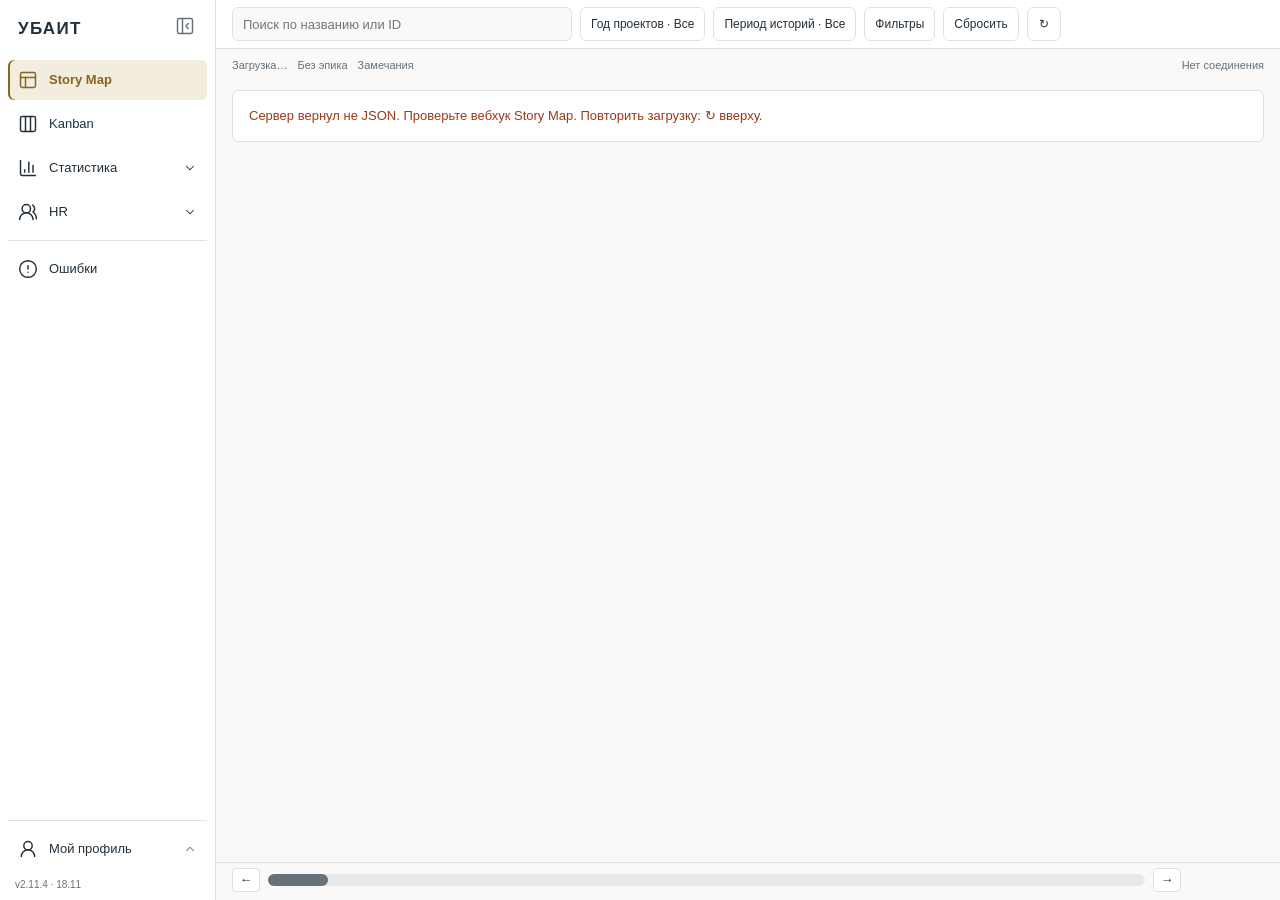
==== commit 13f8fc3f: "Add files via upload" ====
--- a/index.html
+++ b/index.html
@@ -3,7 +3,7 @@
 <head>
 <meta charset="utf-8"><meta name="viewport" content="width=device-width,initial-scale=1">
 <meta name="color-scheme" content="light"><meta name="robots" content="noindex,nofollow">
-<meta name="app-version" content="2026.11.17-v2.11.3">
+<meta name="app-version" content="2026.11.18-v2.11.4">
 <meta name="ui-revision" content="R21-compensation">
 <title>УБАИТ · Команда и продукты</title>
 <link rel="stylesheet" href="/hr.css">
@@ -222,7 +222,7 @@
    <button class="action" id="theme-toggle" type="button" title="Включить тёмную тему" aria-label="Включить тёмную тему"><span>Светлая тема</span></button>
    <button class="action" id="logout" type="button" title="Выйти из аккаунта"><svg class="sidebar-icon " viewBox="0 0 24 24" aria-hidden="true"><path d="m16 17 5-5-5-5"/><path d="M21 12H9"/><path d="M9 21H5a2 2 0 0 1-2-2V5a2 2 0 0 1 2-2h4"/></svg>Выйти</button>
   </div></details>
-  <span class="build-version" title="Сборка 2026.11.17-v2.11.3">v2.11.3 · 17.11</span>
+  <span class="build-version" title="Сборка 2026.11.18-v2.11.4">v2.11.4 · 18.11</span>
  </footer>
 </aside>
 <section class="app-panel" id="story-map-panel">
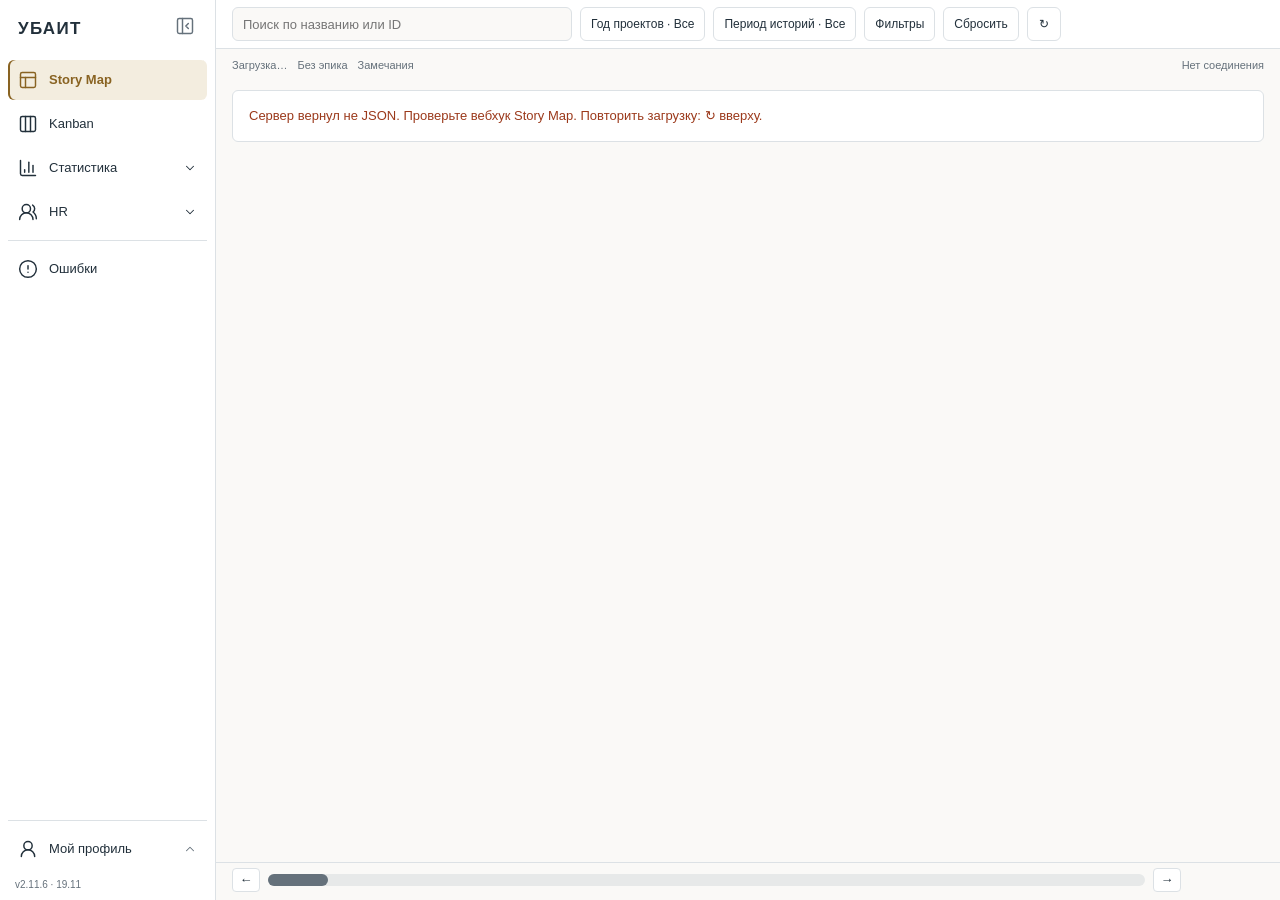
==== commit 8f9f49f2: "Add files via upload" ====
--- a/index.html
+++ b/index.html
@@ -3,7 +3,7 @@
 <head>
 <meta charset="utf-8"><meta name="viewport" content="width=device-width,initial-scale=1">
 <meta name="color-scheme" content="light"><meta name="robots" content="noindex,nofollow">
-<meta name="app-version" content="2026.11.18-v2.11.4">
+<meta name="app-version" content="2026.11.19-v2.11.6">
 <meta name="ui-revision" content="R21-compensation">
 <title>УБАИТ · Команда и продукты</title>
 <link rel="stylesheet" href="/hr.css">
@@ -89,7 +89,7 @@
 .stat-secondary-metrics{display:grid;grid-template-columns:1fr 1fr 1fr;gap:8px}.stat-secondary-metrics span{display:block;font-size:10px;color:var(--sub)}.stat-secondary-metrics strong{display:block;font-size:17px;font-weight:550;font-variant-numeric:tabular-nums;margin-top:4px}
 .stat-trend header{display:flex;align-items:center;justify-content:space-between;gap:8px;margin-bottom:20px}.stat-trend h3{font-size:13px}.stat-grain-switch{display:flex;gap:2px}.stat-grain-switch button{padding:4px 6px;font-size:10px;color:var(--sub)}.stat-grain-switch button[aria-pressed="true"]{background:var(--soft);color:var(--accent)}
 .stat-chart{display:grid;grid-template-columns:repeat(var(--period-count),minmax(0,1fr));gap:3px}.stat-period{border:0;background:none;min-width:0;padding:0;border-radius:3px}.stat-column-track{height:100px;display:block;position:relative;margin:0 2px}.stat-column{position:absolute;left:0;right:0;background:var(--blue);border-radius:2px;opacity:.45}.stat-period:hover .stat-column,.stat-period.selected .stat-column{opacity:1}.stat-period.selected{background:var(--soft)}.stat-column.negative{background:var(--danger)}.stat-chart-zero{position:absolute;left:-2px;right:-2px;height:1px;background:var(--line)}.stat-dot{position:absolute;left:calc(50% - 2px);width:4px;height:4px;margin-top:-2px;background:var(--sub);border-radius:50%}.stat-missing{position:absolute;bottom:0;left:0;right:0;color:var(--danger);font-size:11px}.stat-period small{display:block;font-size:9px;color:var(--sub);margin:8px -2px 4px;white-space:nowrap}.stat-period.selected small{color:var(--accent);font-weight:650}
-.stat-chart-footer{display:flex;align-items:center;gap:4px;margin-top:8px;font-size:10px;color:var(--sub)}.stat-chart-footer>span{margin-right:auto}.stat-chart-footer button{border:1px solid var(--line);border-radius:4px;background:var(--paper);padding:0 7px;font-size:16px}.stat-chart-hint{font-size:10px;color:var(--sub);margin-top:13px;line-height:1.5}
+.stat-chart-footer{display:flex;align-items:center;gap:4px;margin-top:8px;font-size:10px;color:var(--sub)}.stat-chart-footer>span{margin-right:auto}.stat-chart-footer button{border:1px solid var(--line);border-radius:4px;background:var(--paper);padding:0 7px;font-size:16px}.stat-chart-hint,.stat-rate-note{font-size:10px;color:var(--sub);margin-top:13px;line-height:1.5}
 .stat-quality{display:flex;align-items:center;justify-content:space-between;gap:10px;border:1px solid var(--line);border-radius:7px;background:var(--paper);padding:12px 15px;color:var(--sub);font-size:11px;text-align:left;flex-shrink:0}.stat-quality.has-warning{color:var(--danger);border-color:var(--danger)}.stat-empty{padding:24px 16px;color:var(--sub);font-size:12px}
 .stat-info p{margin:16px 0;font-size:13px;line-height:1.65}.stat-detail-metrics{display:flex;gap:25px;flex-wrap:wrap;margin-bottom:18px;color:var(--sub);font-size:11px}.stat-detail-metrics strong{font-size:23px;color:var(--ink);font-variant-numeric:tabular-nums;margin-right:4px}.stat-detail-heading{font-size:13px;margin:22px 0 8px}.stat-task-list>button{display:flex;align-items:center;gap:15px;justify-content:space-between;padding:13px 0;background:none;border:0;border-bottom:1px solid var(--line);width:100%;text-align:left}.stat-task-list>button:hover{background:var(--bg)}.stat-task-list>button>span{min-width:0}.stat-task-list strong{display:block;font-size:12px;font-weight:550;overflow-wrap:anywhere}.stat-task-list small{display:block;color:var(--sub);font-size:10px;margin-top:4px}.stat-task-list b{white-space:nowrap;font-weight:550;font-size:12px;font-variant-numeric:tabular-nums}.stat-task-list b>span{margin-left:10px;color:var(--sub)}.stat-detail-more{width:100%;margin-top:12px}.stat-back{margin-bottom:16px;border:0;background:none;color:var(--accent);padding:0;font-size:12px}
 @media(max-width:1100px){.stat-dashboard{grid-template-columns:minmax(0,1fr) 280px;gap:12px}.stat-ranking-top{padding:10px}.stat-group-switch button{padding:5px 6px;font-size:10px}.stat-rank-row{grid-template-columns:18px minmax(100px,160px) minmax(45px,1fr) 65px 8px;gap:10px;padding:12px}.stat-overview,.stat-trend{padding:15px}.app-panel[data-view="statistics"] .toolbar{gap:5px}.app-panel[data-view="statistics"] .search{max-width:180px}.app-panel[data-view="statistics"] .action{font-size:11px;padding:5px 8px}.stat-sort{font-size:10px}}
@@ -222,7 +222,7 @@
    <button class="action" id="theme-toggle" type="button" title="Включить тёмную тему" aria-label="Включить тёмную тему"><span>Светлая тема</span></button>
    <button class="action" id="logout" type="button" title="Выйти из аккаунта"><svg class="sidebar-icon " viewBox="0 0 24 24" aria-hidden="true"><path d="m16 17 5-5-5-5"/><path d="M21 12H9"/><path d="M9 21H5a2 2 0 0 1-2-2V5a2 2 0 0 1 2-2h4"/></svg>Выйти</button>
   </div></details>
-  <span class="build-version" title="Сборка 2026.11.18-v2.11.4">v2.11.4 · 18.11</span>
+  <span class="build-version" title="Сборка 2026.11.19-v2.11.6">v2.11.6 · 19.11</span>
  </footer>
 </aside>
 <section class="app-panel" id="story-map-panel">
--- a/hr.css
+++ b/hr.css
@@ -305,6 +305,17 @@
 #hr-view .comp-growth-heading{font-size:10px;color:var(--sub)}
 #hr-view .comp-growth-heading>span:not(:first-child){text-align:right;padding-right:8px}
 #hr-view .comp-growth-row{font-size:12px;line-height:1.4}
+#hr-view .comp-coefficient-toolbar{display:flex;align-items:center;justify-content:space-between;gap:12px;flex-wrap:wrap;margin-bottom:10px}
+#hr-view .comp-coefficient-toolbar h3{margin:0}
+#hr-view .comp-coefficient-modes{display:flex;flex-wrap:wrap;gap:3px;padding:3px;border:1px solid var(--line);border-radius:7px;background:var(--bg)}
+#hr-view .comp-coefficient-modes button{border:0;background:transparent;color:var(--sub);font:inherit;font-size:12px;padding:7px 10px;border-radius:4px;cursor:pointer}
+#hr-view .comp-coefficient-modes button[aria-pressed="true"]{background:var(--hr-violet);color:white}
+#hr-view .comp-coefficient-modes button:disabled{opacity:.55;cursor:default}
+#hr-view .comp-coefficient-modes button:focus-visible{outline:2px solid var(--hr-violet);outline-offset:2px}
+#hr-view .comp-coefficient-note{font-size:12px;line-height:1.5;color:var(--sub);margin:0 0 12px}
+#hr-view .comp-coefficient-cell{min-width:0;align-self:start}
+#hr-view .comp-coefficient-cell small{display:block;color:var(--sub);font-size:11px;text-align:right;line-height:1.4;margin:5px 0;overflow-wrap:anywhere;font-variant-numeric:tabular-nums}
+#hr-view .comp-coefficient-cell input[aria-invalid="true"]{border-color:var(--danger,#a43b1f)}
 #hr-view .comp-settings-footer{display:flex;align-items:center;justify-content:space-between;flex-wrap:wrap;gap:12px;border-top:1px solid var(--line);margin-top:18px;padding-top:14px}
 #hr-view .comp-settings-actions{display:flex;gap:8px}
 #hr-view .comp-settings-footer .action{font-size:12px;padding:9px 12px}
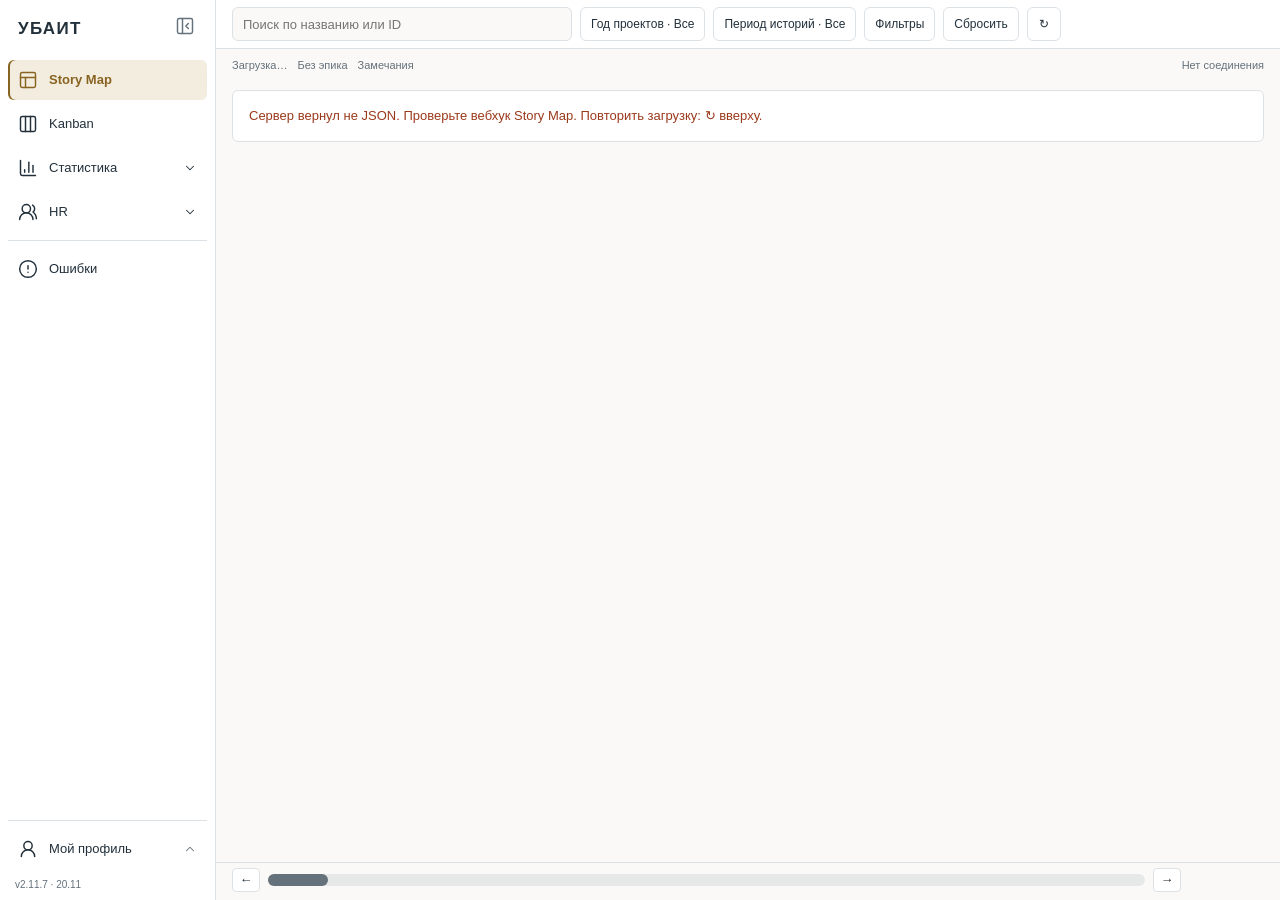
==== commit ac6edc05: "Add files via upload" ====
--- a/index.html
+++ b/index.html
@@ -3,7 +3,7 @@
 <head>
 <meta charset="utf-8"><meta name="viewport" content="width=device-width,initial-scale=1">
 <meta name="color-scheme" content="light"><meta name="robots" content="noindex,nofollow">
-<meta name="app-version" content="2026.11.19-v2.11.6">
+<meta name="app-version" content="2026.11.20-v2.11.7">
 <meta name="ui-revision" content="R21-compensation">
 <title>УБАИТ · Команда и продукты</title>
 <link rel="stylesheet" href="/hr.css">
@@ -222,7 +222,7 @@
    <button class="action" id="theme-toggle" type="button" title="Включить тёмную тему" aria-label="Включить тёмную тему"><span>Светлая тема</span></button>
    <button class="action" id="logout" type="button" title="Выйти из аккаунта"><svg class="sidebar-icon " viewBox="0 0 24 24" aria-hidden="true"><path d="m16 17 5-5-5-5"/><path d="M21 12H9"/><path d="M9 21H5a2 2 0 0 1-2-2V5a2 2 0 0 1 2-2h4"/></svg>Выйти</button>
   </div></details>
-  <span class="build-version" title="Сборка 2026.11.19-v2.11.6">v2.11.6 · 19.11</span>
+  <span class="build-version" title="Сборка 2026.11.20-v2.11.7">v2.11.7 · 20.11</span>
  </footer>
 </aside>
 <section class="app-panel" id="story-map-panel">
--- a/hr.css
+++ b/hr.css
@@ -324,10 +324,13 @@
 #hr-view .comp-model-strip .comp-save-state small{display:none}
 #hr-view .comp-alert{display:flex;align-items:center;flex-wrap:wrap;gap:12px;padding:12px 16px;background:var(--hr-soft);border:1px solid var(--hr-violet);border-radius:8px;font-size:12px;line-height:1.5;margin-bottom:14px}
 #hr-view .comp-results{min-width:0}
-#hr-view .comp-summary{display:flex;align-items:center;justify-content:space-between;gap:24px;margin:20px 0}
+#hr-view .comp-summary{display:flex;align-items:center;justify-content:space-between;flex-wrap:wrap;gap:12px 24px;margin:20px 0}
 #hr-view .comp-total{display:flex;align-items:baseline;flex-wrap:wrap;gap:7px 12px;min-width:0}
 #hr-view .comp-total>strong{font-size:28px;line-height:1.2;color:var(--ink);font-weight:650;font-variant-numeric:tabular-nums;overflow-wrap:anywhere}
 #hr-view .comp-total>span{font-size:12px;color:var(--sub)}
+#hr-view .comp-indexation-rate{font-variant-numeric:tabular-nums;font-weight:600;white-space:nowrap}
+#hr-view .comp-total>.comp-indexation-rate{font-size:20px;color:var(--ink)}
+#hr-view .comp-rate-explanation{flex-basis:100%;margin:0;font-size:11px;color:var(--sub);line-height:1.5}
 #hr-view .comp-summary-meta{display:flex;gap:24px;flex-wrap:wrap}
 #hr-view .comp-summary-meta>span{font-size:11px;color:var(--sub);text-align:right}
 #hr-view .comp-summary-meta strong{font-size:14px;font-weight:600;color:var(--ink);font-variant-numeric:tabular-nums;margin-right:5px}
@@ -364,6 +367,8 @@
 #hr-view .comp-dept-total{display:flex;align-items:baseline;justify-content:flex-end;flex-wrap:wrap;gap:4px 12px;text-align:right;font-size:12px;font-variant-numeric:tabular-nums}
 #hr-view .comp-dept-total>strong{color:var(--hr-teal)}
 #hr-view .comp-dept-total>span{color:var(--sub);font-size:10px}
+#hr-view .comp-dept-total>.comp-indexation-rate{color:var(--ink);font-size:12px}
+#hr-view .comp-total>.comp-indexation-rate.comp-increase,#hr-view .comp-dept-total>.comp-indexation-rate.comp-increase{color:var(--hr-teal)}
 #hr-view .comp-detail-row>td{padding:0;background:color-mix(in srgb,var(--hr-soft) 30%,var(--paper))}
 #hr-view .comp-detail{padding:15px 20px;font-size:12px;line-height:1.7}
 #hr-view .comp-detail>div{display:flex;align-items:baseline;flex-wrap:wrap;gap:8px 18px}
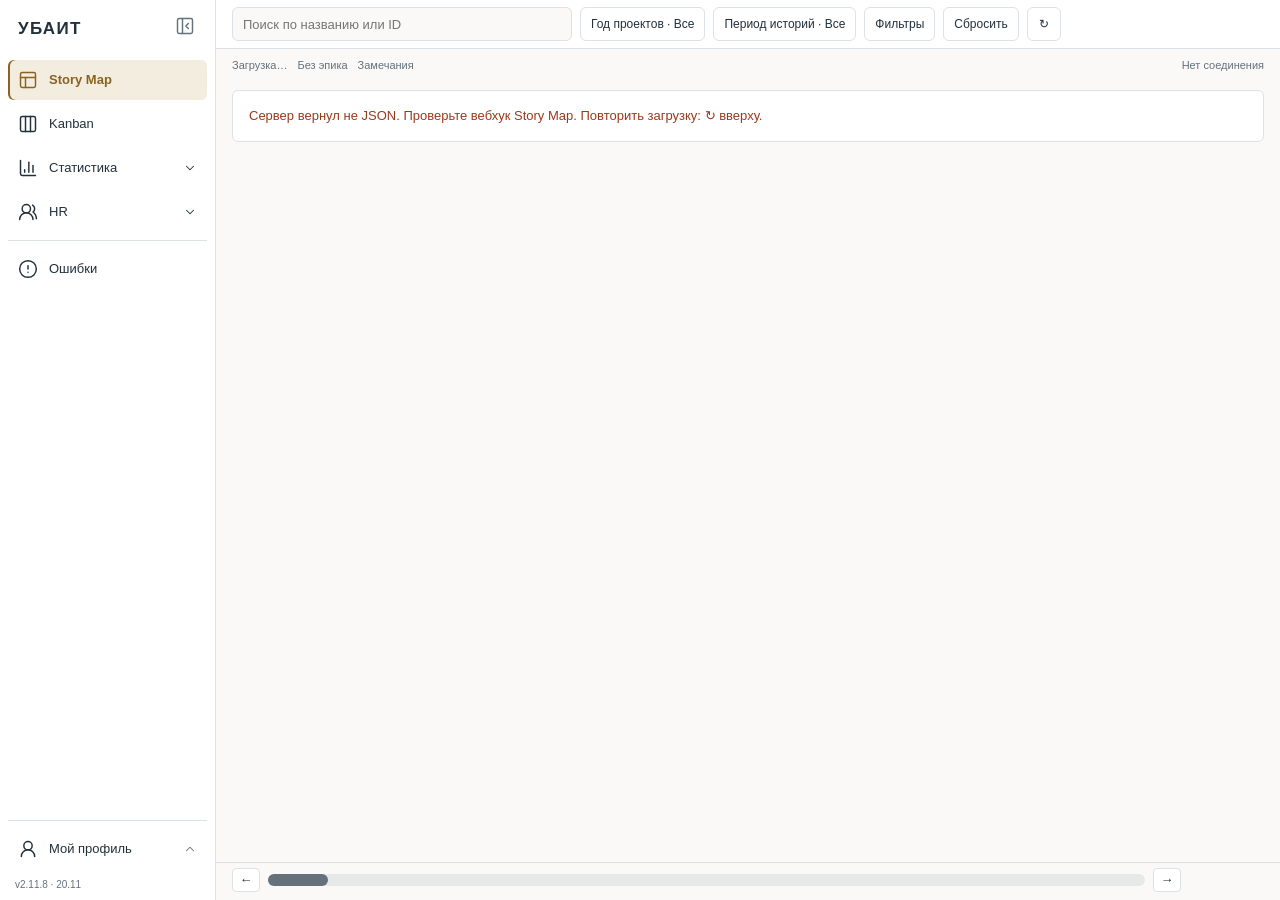
==== commit ec151b29: "Add files via upload" ====
--- a/index.html
+++ b/index.html
@@ -3,7 +3,7 @@
 <head>
 <meta charset="utf-8"><meta name="viewport" content="width=device-width,initial-scale=1">
 <meta name="color-scheme" content="light"><meta name="robots" content="noindex,nofollow">
-<meta name="app-version" content="2026.11.20-v2.11.7">
+<meta name="app-version" content="2026.11.20-v2.11.8">
 <meta name="ui-revision" content="R21-compensation">
 <title>УБАИТ · Команда и продукты</title>
 <link rel="stylesheet" href="/hr.css">
@@ -222,7 +222,7 @@
    <button class="action" id="theme-toggle" type="button" title="Включить тёмную тему" aria-label="Включить тёмную тему"><span>Светлая тема</span></button>
    <button class="action" id="logout" type="button" title="Выйти из аккаунта"><svg class="sidebar-icon " viewBox="0 0 24 24" aria-hidden="true"><path d="m16 17 5-5-5-5"/><path d="M21 12H9"/><path d="M9 21H5a2 2 0 0 1-2-2V5a2 2 0 0 1 2-2h4"/></svg>Выйти</button>
   </div></details>
-  <span class="build-version" title="Сборка 2026.11.20-v2.11.7">v2.11.7 · 20.11</span>
+  <span class="build-version" title="Сборка 2026.11.20-v2.11.8">v2.11.8 · 20.11</span>
  </footer>
 </aside>
 <section class="app-panel" id="story-map-panel">
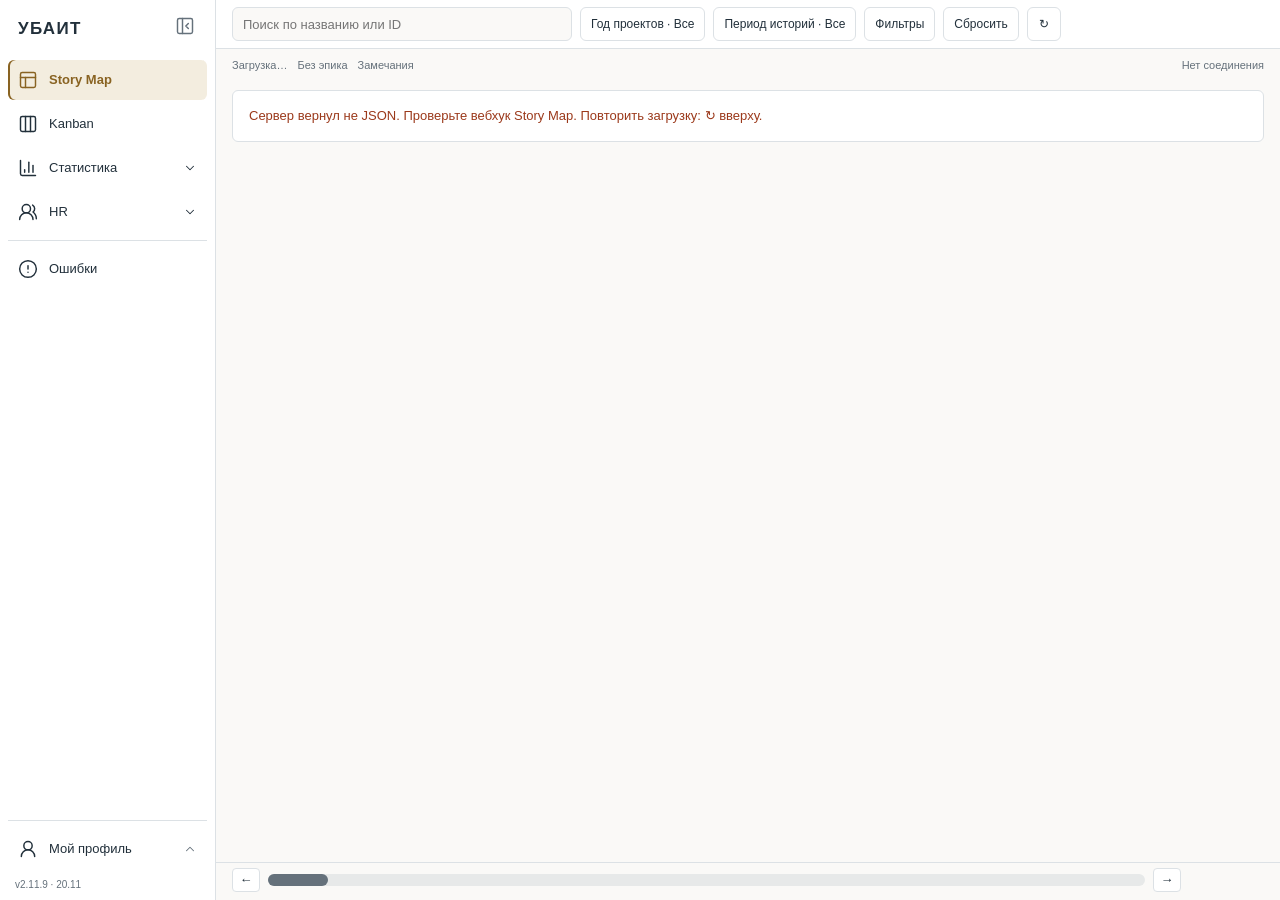
==== commit f37f7e03: "Add files via upload" ====
--- a/index.html
+++ b/index.html
@@ -3,7 +3,7 @@
 <head>
 <meta charset="utf-8"><meta name="viewport" content="width=device-width,initial-scale=1">
 <meta name="color-scheme" content="light"><meta name="robots" content="noindex,nofollow">
-<meta name="app-version" content="2026.11.20-v2.11.8">
+<meta name="app-version" content="2026.11.20-v2.11.9">
 <meta name="ui-revision" content="R21-compensation">
 <title>УБАИТ · Команда и продукты</title>
 <link rel="stylesheet" href="/hr.css">
@@ -222,7 +222,7 @@
    <button class="action" id="theme-toggle" type="button" title="Включить тёмную тему" aria-label="Включить тёмную тему"><span>Светлая тема</span></button>
    <button class="action" id="logout" type="button" title="Выйти из аккаунта"><svg class="sidebar-icon " viewBox="0 0 24 24" aria-hidden="true"><path d="m16 17 5-5-5-5"/><path d="M21 12H9"/><path d="M9 21H5a2 2 0 0 1-2-2V5a2 2 0 0 1 2-2h4"/></svg>Выйти</button>
   </div></details>
-  <span class="build-version" title="Сборка 2026.11.20-v2.11.8">v2.11.8 · 20.11</span>
+  <span class="build-version" title="Сборка 2026.11.20-v2.11.9">v2.11.9 · 20.11</span>
  </footer>
 </aside>
 <section class="app-panel" id="story-map-panel">
